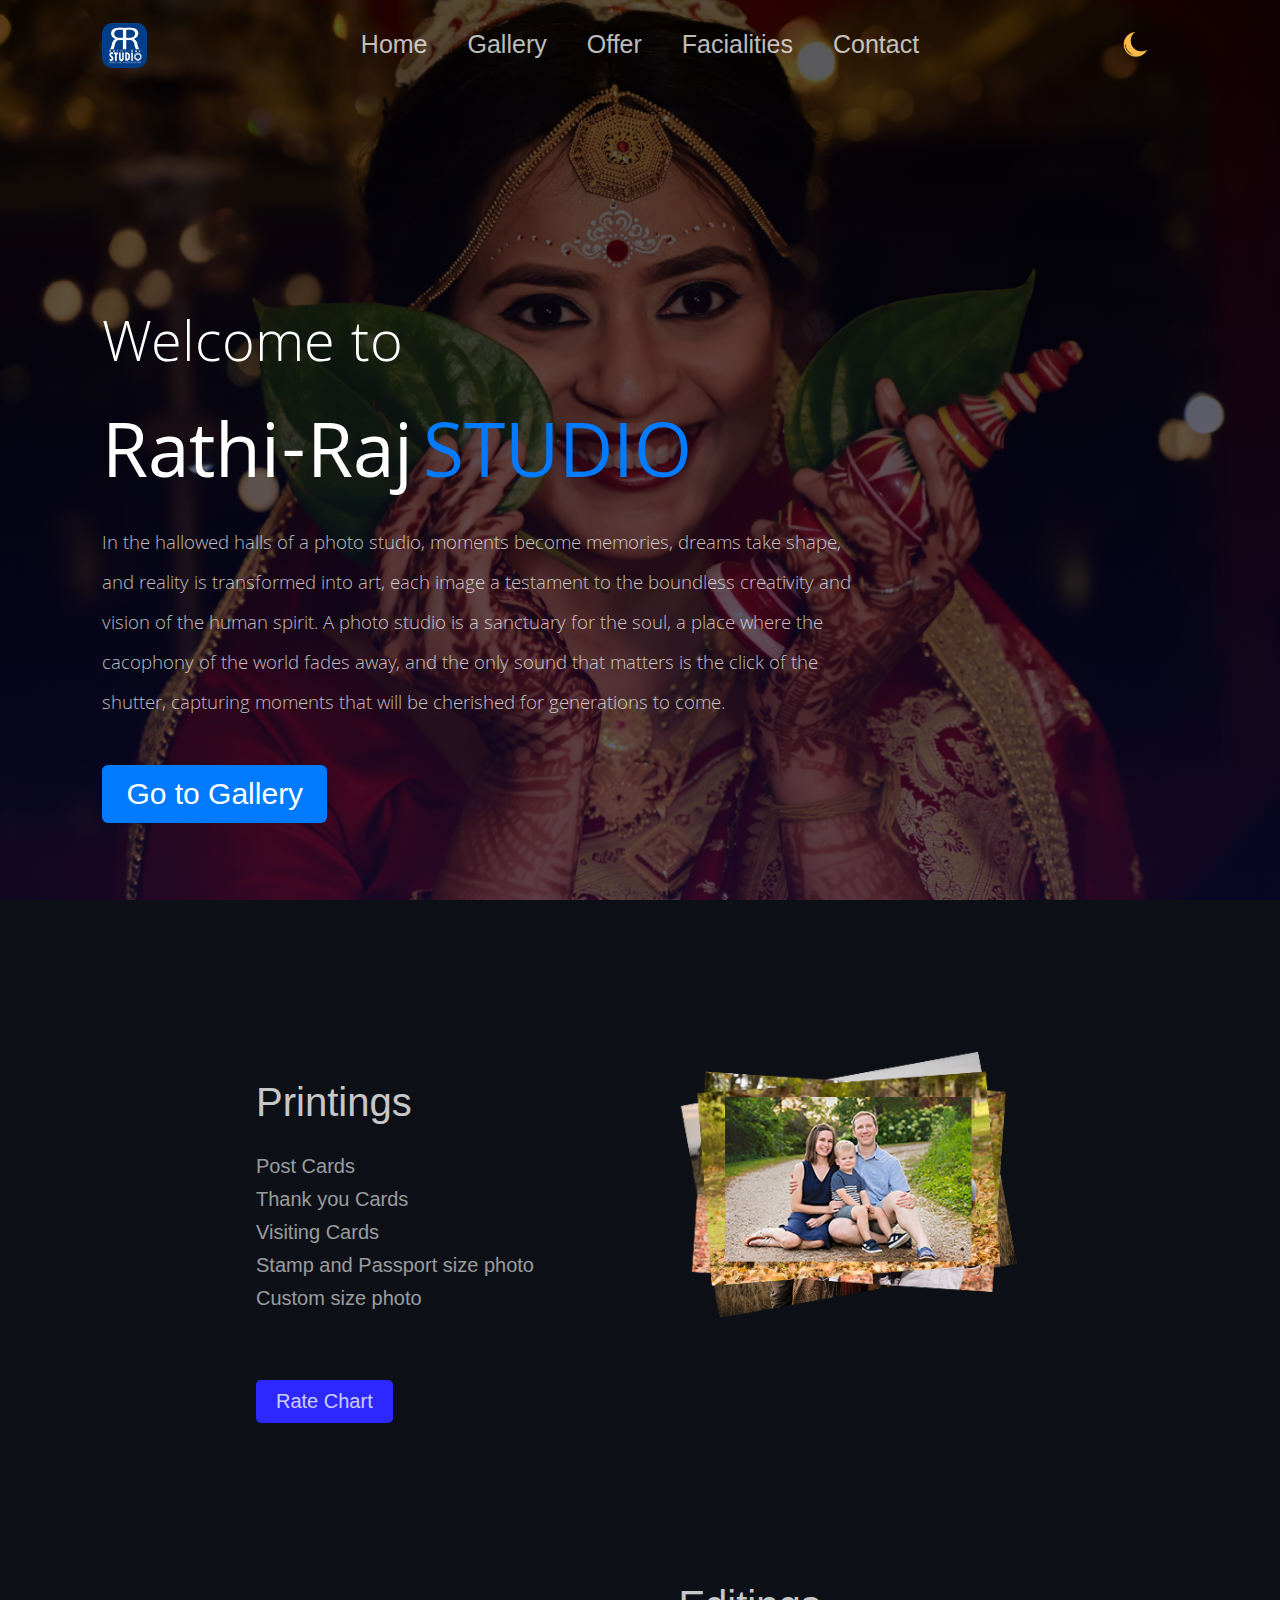
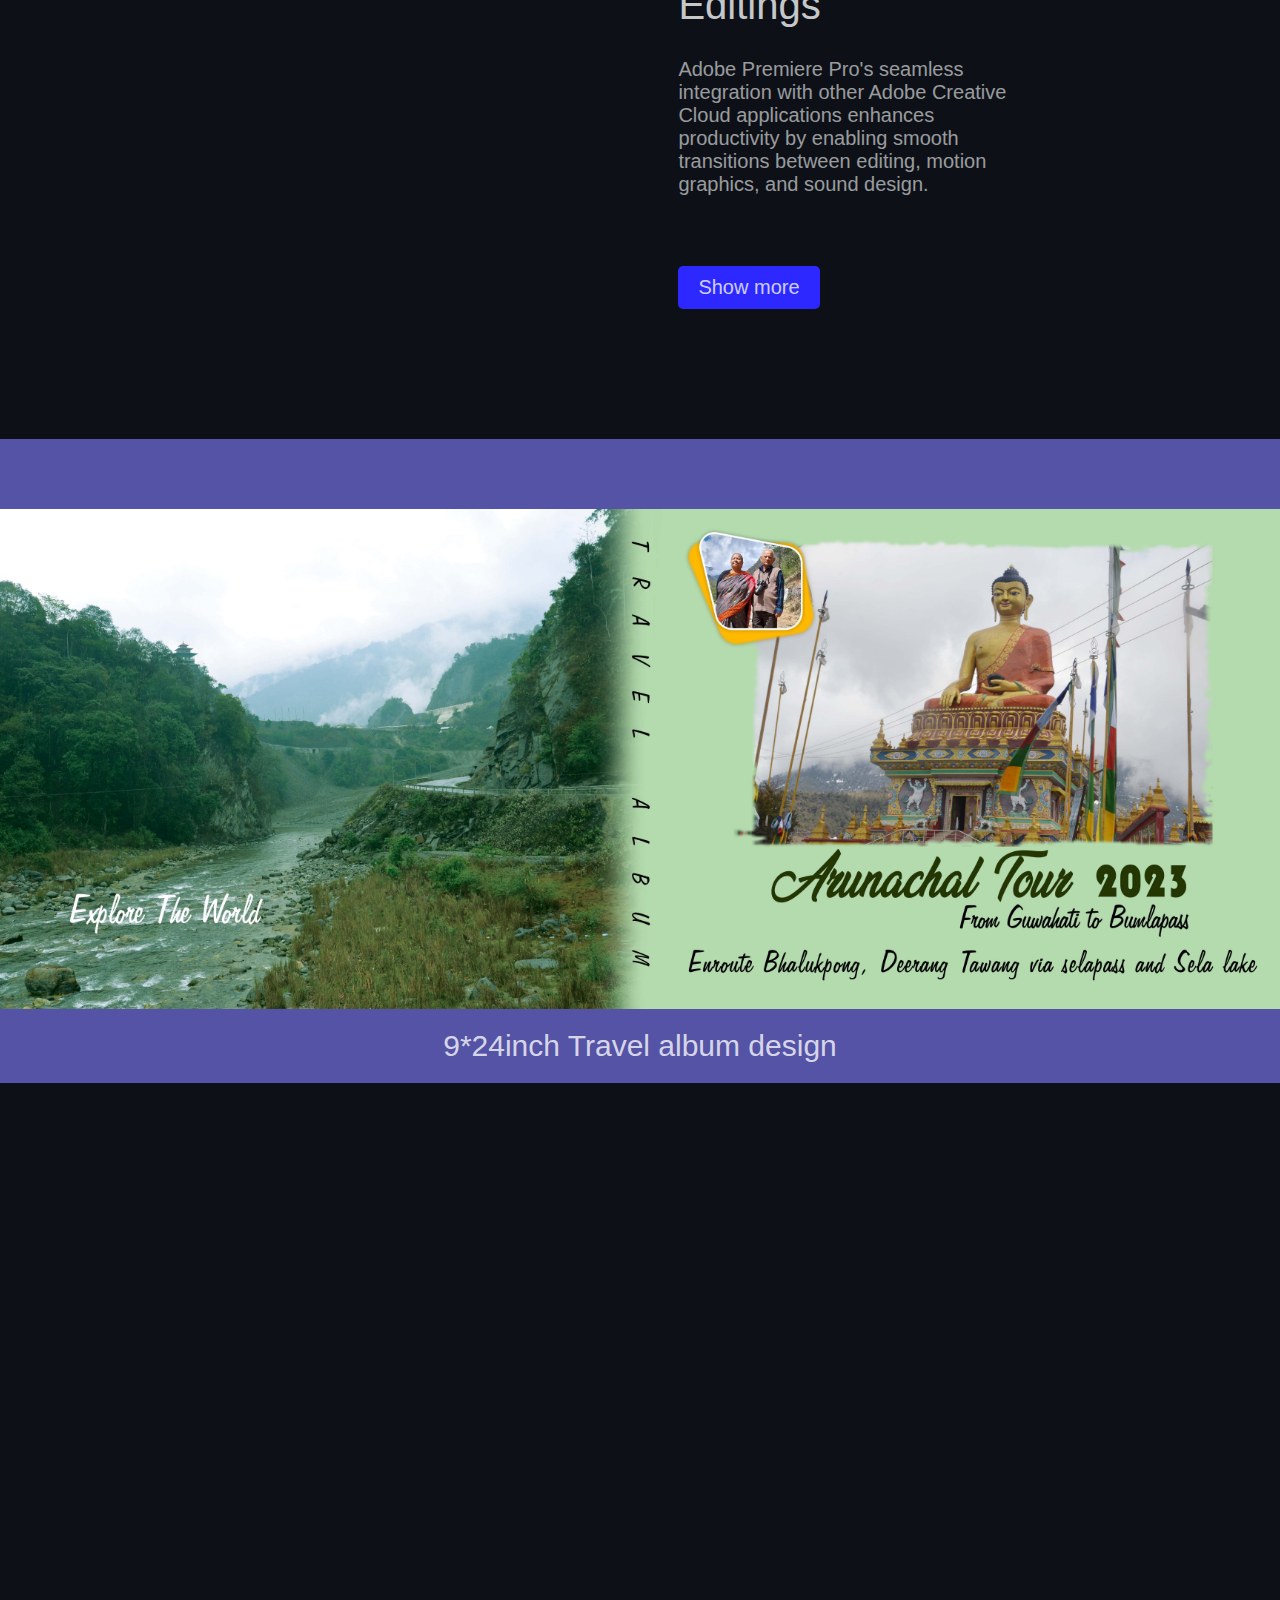
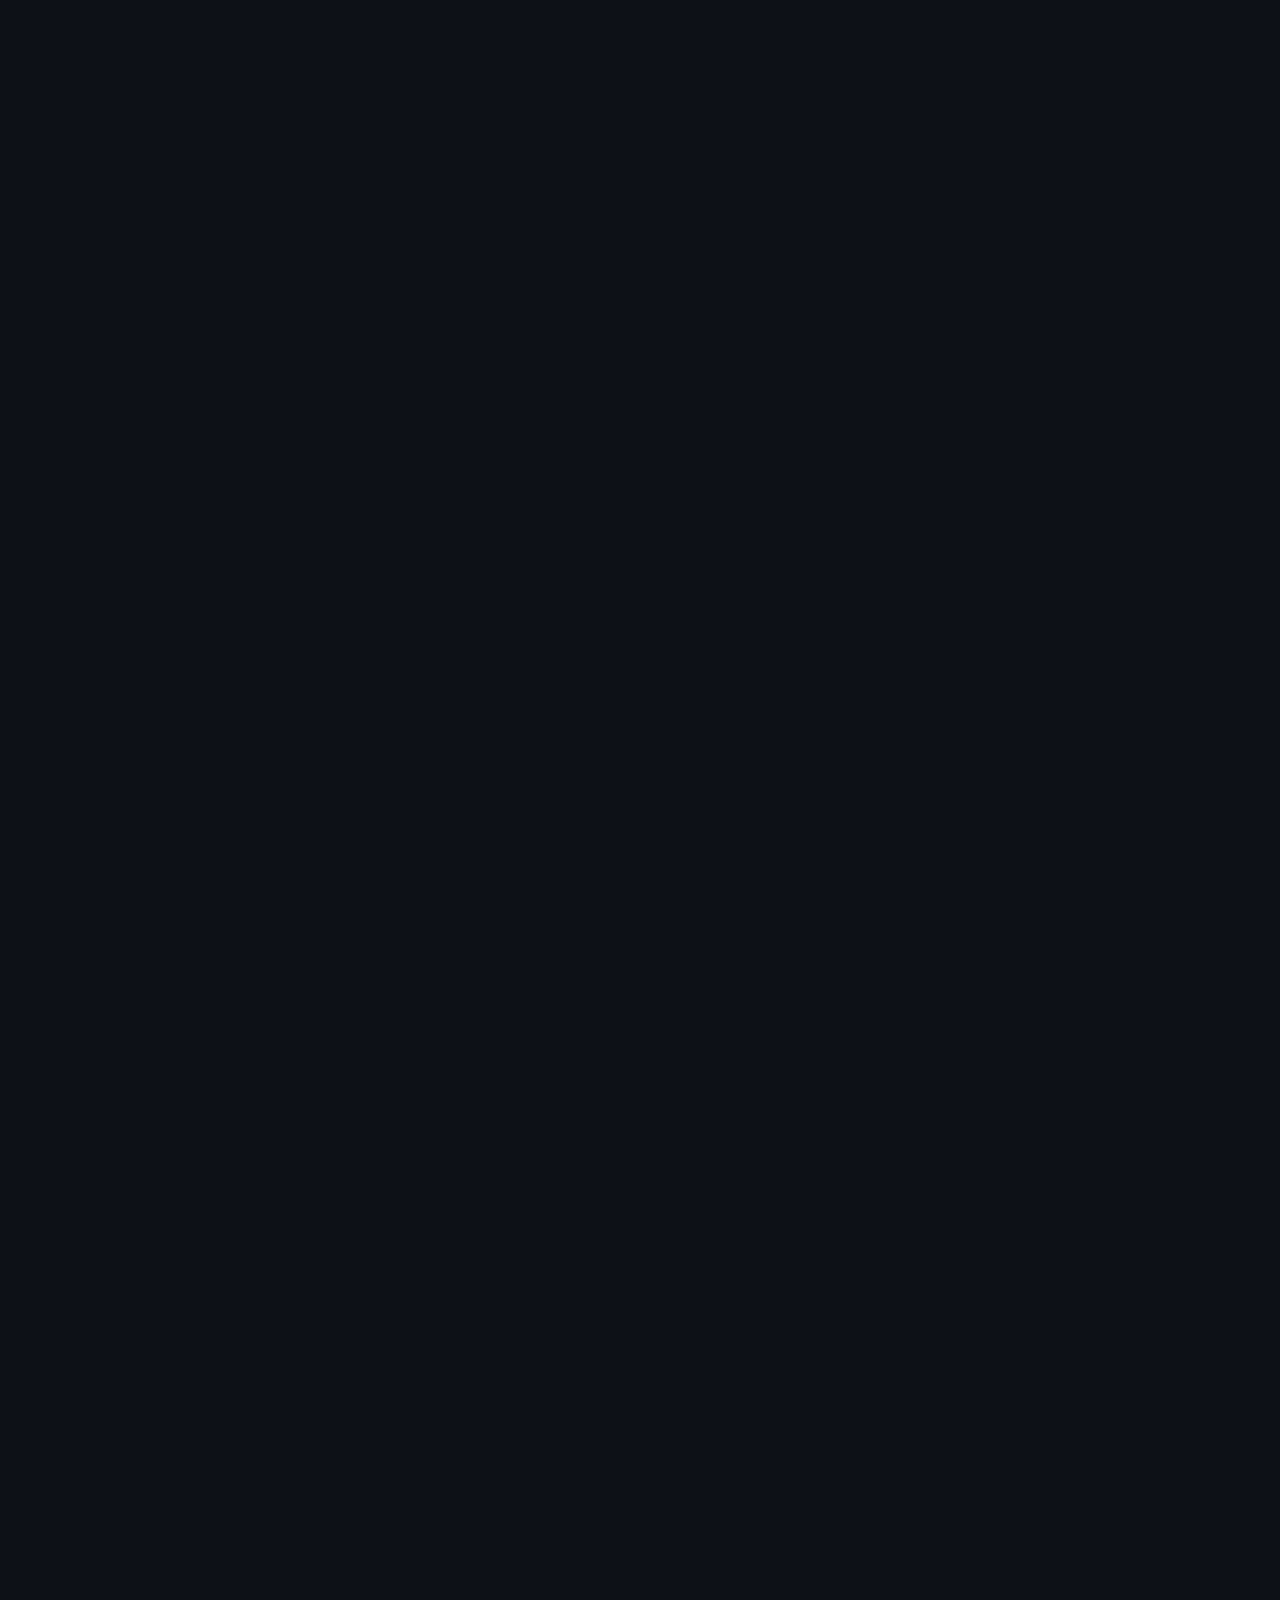
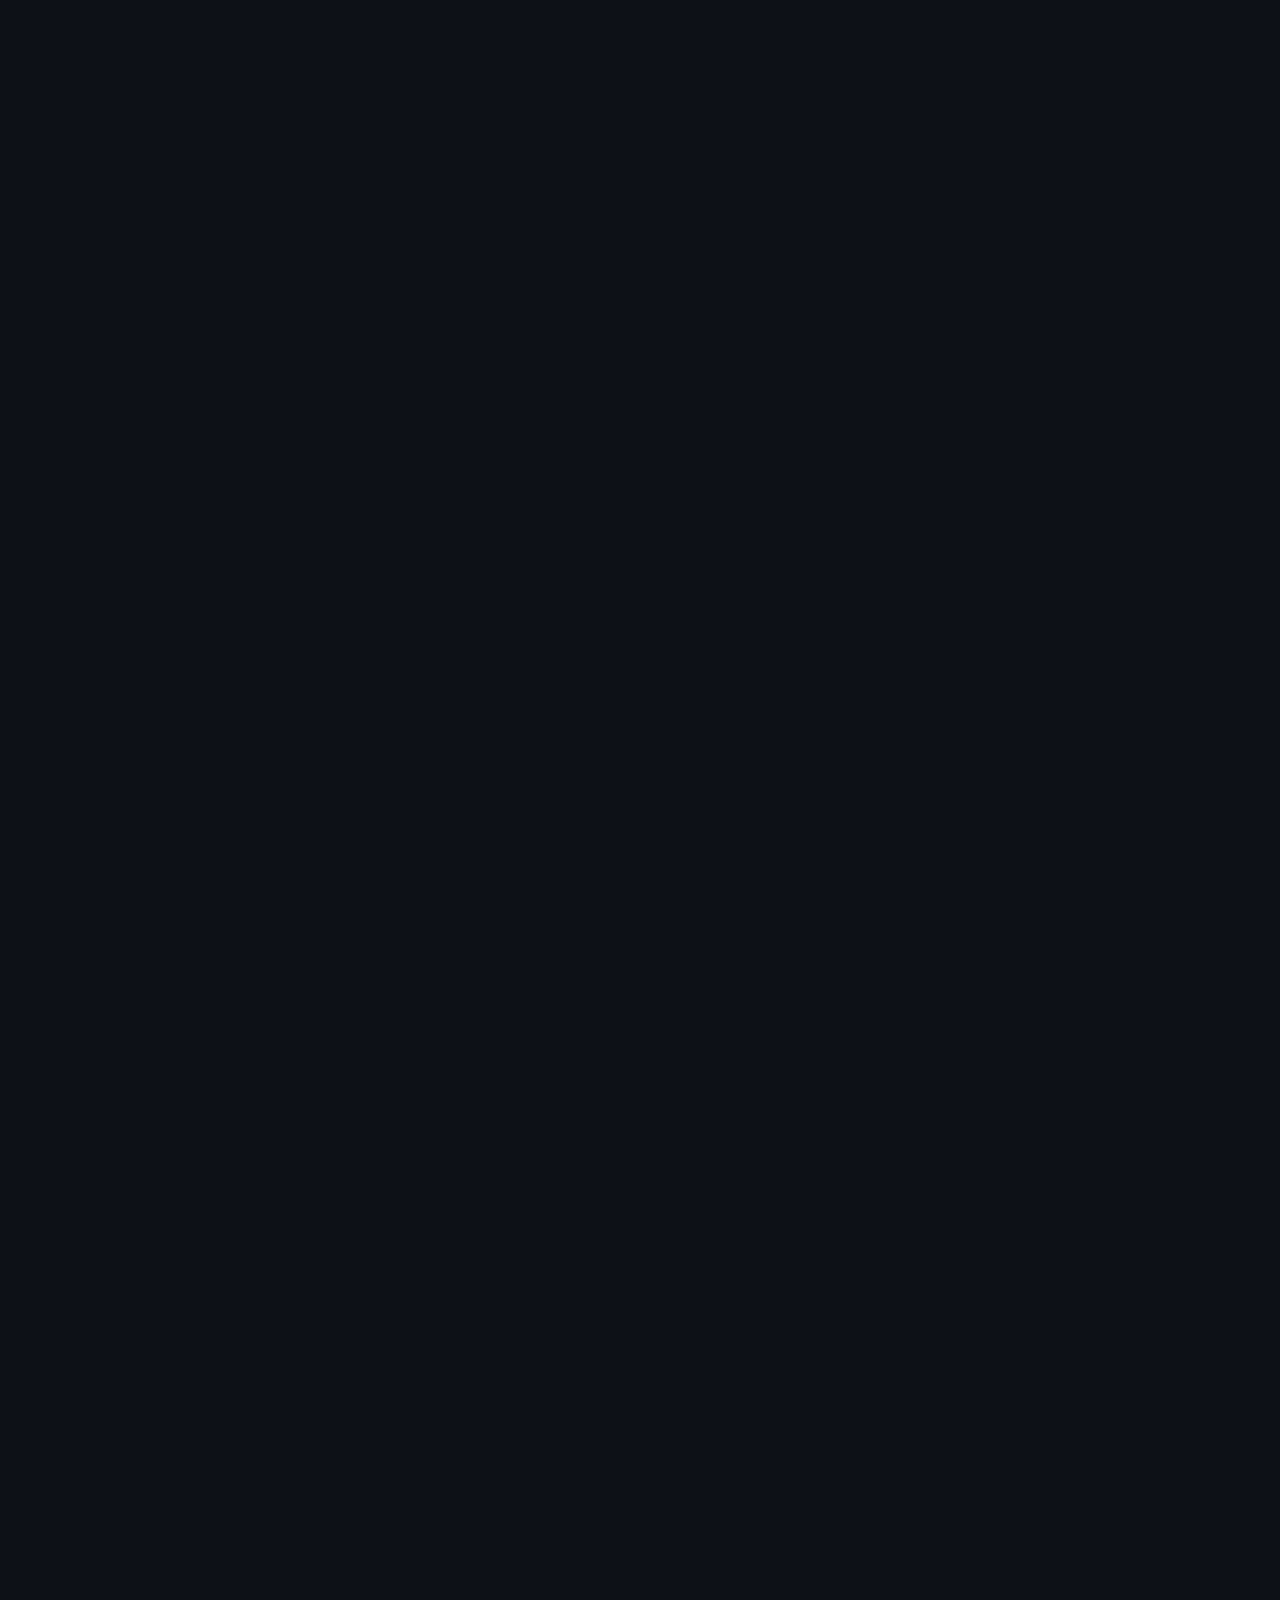
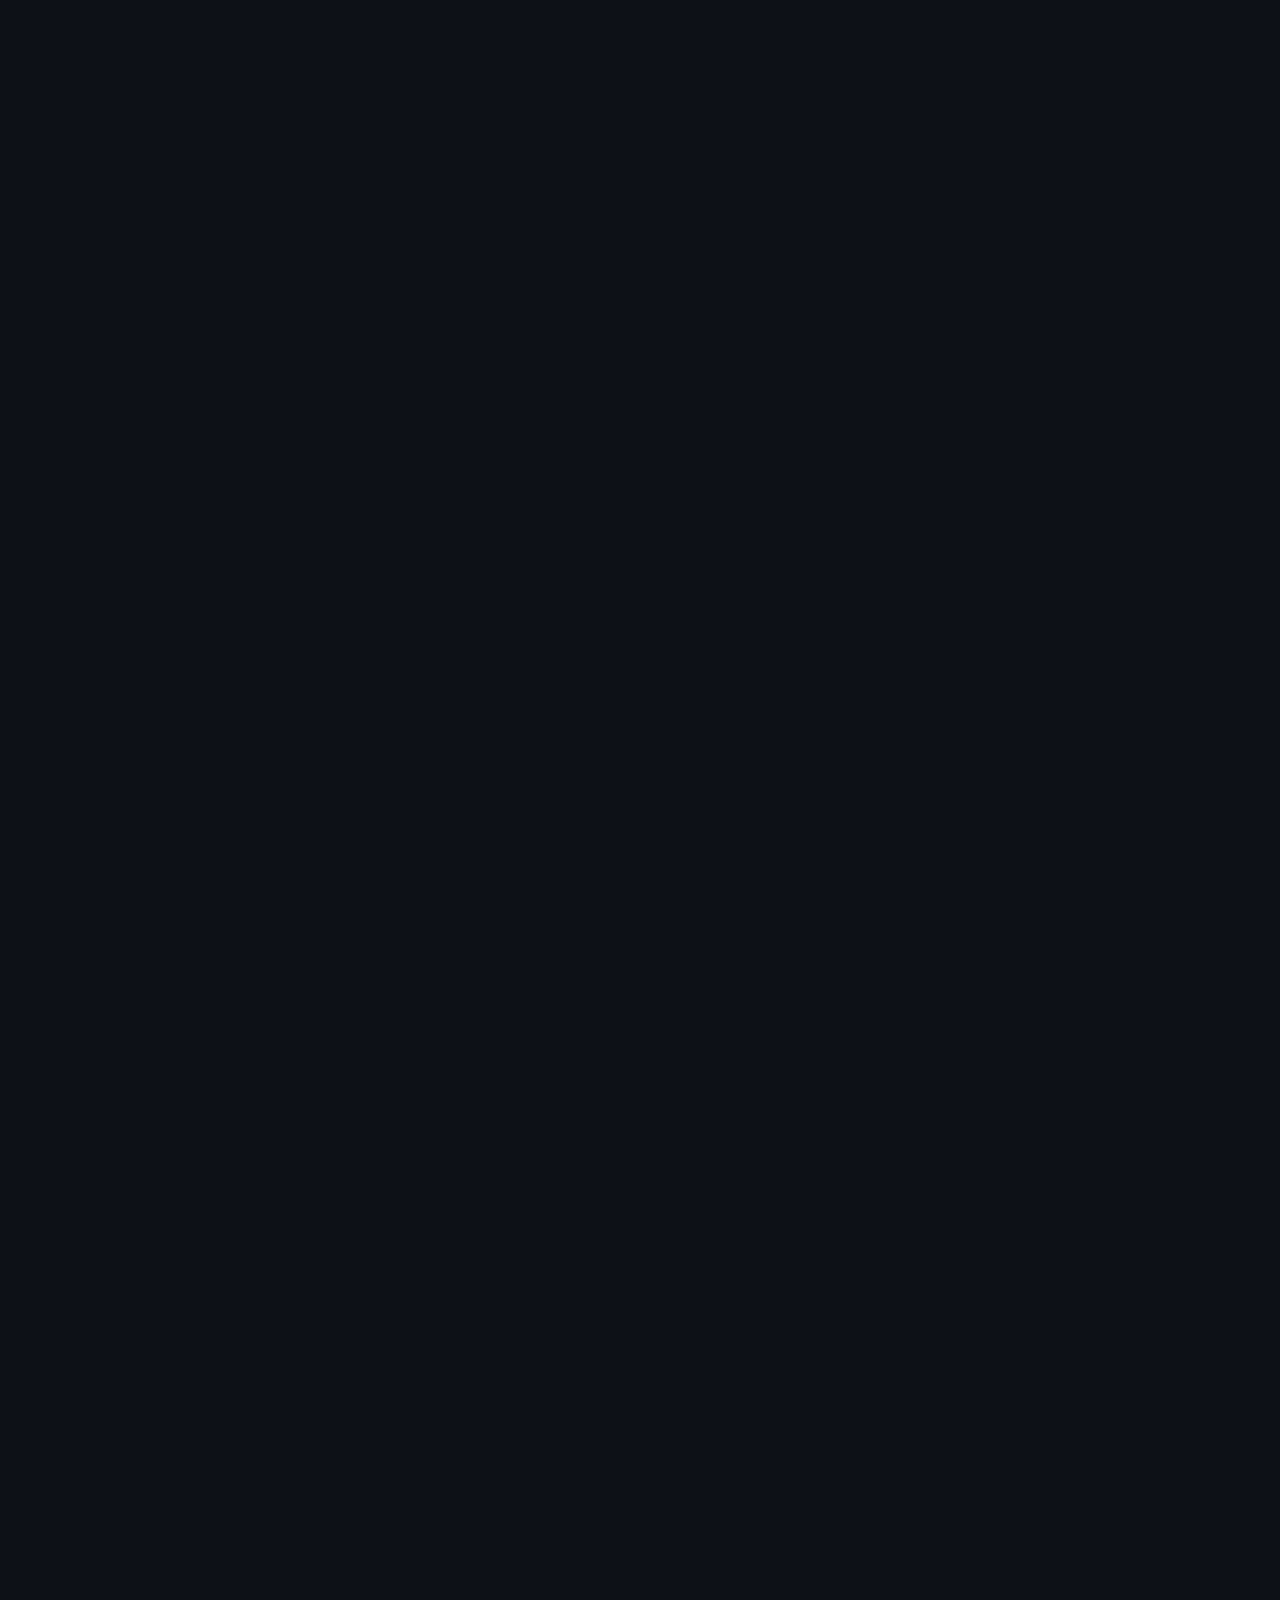
==== index.html @ c34bf6cf "Add files via upload" ====
<!DOCTYPE html>
<html lang="en">

<head>
    <meta charset="UTF-8">
    <meta name="viewport" content="width=device-width, initial-scale=1.0">
    <link rel="preconnect" href="https://fonts.googleapis.com">
    <link rel="preconnect" href="https://fonts.gstatic.com" crossorigin>
    <link
        href="https://fonts.googleapis.com/css2?family=Khula:wght@300;400;600;700;800&family=Texturina:ital,opsz,wght@0,12..72,100..900;1,12..72,100..900&display=swap"
        rel="stylesheet">
    <title>Rathi-Raj STUDIO</title>
    <link rel="shortcut icon" href="images/navlogo2.jpg" type="image/jpg">
    <link rel="stylesheet" href="style.css">
    <link rel="stylesheet" href="responsivr.css">
</head>

<body>
    <header>
        <div class="background_img">
            <nav id="nav">
                <span class="close" id="close-menu">&times;</span>
                <img src="images/navlogo2.jpg" alt="logo">
                <ul>
                    <li><a href="#home">Home</a></li>
                    <li><a href="gallery.html">Gallery</a></li>
                    <li><a href="#offer">Offer</a></li>
                    <li><a href="#services">Facialities</a></li>
                    <li><a href="#contact">Contact</a></li>
                </ul>
                <button class="nav_btn"><img class="mode_img" src="images/moon_png_2.png" alt="logo"></button>
            </nav>
            <dic class="responsivenav">
                    <div class="hamburger-menu" id="open-menu" onclick="showmenu()">
                        <div class="line"></div>
                        <div class="line"></div>
                        <div class="line"></div>
                    </div>
            </dic>
            <div class="intro_page">
                <h2>Welcome to</h2>
                <div class="studio_name">
                    <h1>Rathi-Raj</h1>
                    <p>STUDIO</p>
                </div>
                <p>In the hallowed halls of a photo studio, moments become memories, dreams take shape, and reality is
                    transformed into art, each image a testament to the boundless creativity and vision of the human
                    spirit. A photo studio is a sanctuary for the soul, a place where the cacophony of the world fades
                    away, and the only sound that matters is the click of the shutter, capturing moments that will be
                    cherished for generations to come.</p>
                <a href="gallery.html"><button class="intro_page_btn">Go to Gallery</button></a>
            </div>
        </div>
    </header>
    <main>
        <section class="printings">
            <div class="print_text">
                <h4>Printings</h4>
                <p>Post Cards</p>
                <p>Thank you Cards</p>
                <p>Visiting Cards</p>
                <p>Stamp and Passport size photo</p>
                <p>Custom size photo</p>
                <button>Rate Chart</button>
            </div>
            <div class="print_img">
                <img src="images/photopeintsmpl.png" alt="">
            </div>
        </section>
        <section class="editings">
            <div class="edit_text">
                <h4>Editings</h4>
                <p>Adobe Premiere Pro's seamless integration with other Adobe Creative Cloud applications enhances productivity by enabling smooth transitions between editing, motion graphics, and sound design.</p>
                <button>Show more</button>
            </div>
            <div class="edit_vdo">
                <video src="SAMPLEAB.m4v" muted autoplay></video>
            </div>
        </section>
        <section class="album_sample">
            <img src="images/bhy.jpg" alt="image">
            <p>9*24inch Travel album design</p>
        </section>
    </main>
    <script src="script.js"></script>
</body>

</html>
---- style.css ----
* {
    margin: 0;
    padding: 0;
    font-family: 'Gill Sans', 'Gill Sans MT', Calibri, 'Trebuchet MS', sans-serif;
}

body {
    background: rgb(13, 17, 23);
    height: 8000px;
}

.background_img {
    width: 1000;
    min-height: 100vh;
    background-image: linear-gradient(rgba(0, 0, 0, 0.65), rgba(11, 11, 54, 0.65)), url("images/background_img.jpg");
    background-size: cover;
    background-position: center;
    background-attachment: fixed;
    margin-bottom: 150px;
}

nav {
    display: flex;
    align-items: center;
    justify-content: space-between;
    padding: 10px 8%;
}

.close {
    display: none;
}

nav img {
    height: 45px;
    border-radius: 10px;
    border: #fff 2px;
    margin-right: 20px;
}

.responsivenav {
    display: none;
}

nav ul {
    display: flex;
    align-items: center;
}

nav ul li {
    display: inline;
    list-style: none;
    margin: 20px;
    font-size: 25px;
    transition: font-size 0.5s ease;
}

nav ul li a {
    text-decoration: none;
    color: rgba(250, 250, 250, 0.75);
}

nav ul li::after {
    content: '';
    width: 0%;
    height: 2px;
    display: block;
    background: #fff;
    margin: auto;
    transition: 0.2s cubic-bezier(0.165, 0.84, 0.44, 1);
}

nav ul li:hover {
    font-size: 30px;
}

nav ul li:hover::after {
    width: 100%;
}

.nav_btn {
    background: transparent;
    border: 0;
    outline: 0;
    cursor: pointer;
    padding: 5px 10px;
}

.nav_btn:hover {
    background: rgba(255, 255, 255, 0.10);
    font-size: 18px;
}

.mode_img {
    height: 25px;
    border-radius: 0;
}

.intro_page {
    max-width: 60%;
    margin-top: 200px;
    padding: 10px 8%;
}

.intro_page h2 {
    color: #fff;
    font-size: 60px;
    font-family: "Khula", sans-serif;
    font-weight: 300;
    font-style: normal;
}

.studio_name {
    display: flex;
    align-items: center;
    font-size: 60px;
    color: #fff;
}

.studio_name h1 {
    font-size: 80px;
    font-family: "Khula", sans-serif;
    font-weight: 400;
}

.intro_page .studio_name p {
    font-family: "Khula", sans-serif;
    font-weight: 400;
    margin-left: 10px;
    color: #007bff;
    font-size: 80px;
}

.intro_page p {
    color: rgba(250, 250, 250, 0.75);
    font-size: 20px;
    font-weight: 100;
    font-family: "Khula", sans-serif;
    line-height: 40px;

}

.intro_page_btn {
    margin-top: 40px;
    font-size: 30px;
    padding: 12px 24px;
    background-color: #007bff;
    color: #fff;
    text-align: center;
    text-decoration: none;
    border-radius: 6px;
    border: none;
    cursor: pointer;
    transition: background-color 0.3s ease;
}

.intro_page_btn:hover {
    background-color: #0056b3;
    /* Change color as needed */
}

.printings {
    max-width: 60%;
    margin: auto;
    display: flex;
    justify-content: space-between;
    margin-bottom: 100px;
}

.print_text {
    flex-basis: 45%;
    padding: 30px 0;
}

.print_text button {
    margin-top: 60px;
    font-size: 20px;
    background-color: #2c28ff;
    padding: 10px 20px;
    color: rgba(250, 250, 250, 0.80);
    border: 0;
    outline: 0;
    border-radius: 5px;
}

.print_text button:hover {
    background-color: #232186;
}

.print_text h4 {
    color: rgba(250, 250, 250, 0.80);
    margin-bottom: 30px;
    font-size: 40px;
    font-weight: 200;
}

.print_text p {
    color: rgba(250, 250, 250, 0.60);
    font-size: 20px;
    font-weight: 100;
    margin: 10px 0;
}

.print_img {
    flex-basis: 45%;
}

.print_img img {
    width: 100%;
    height: auto;
}

.editings {
    max-width: 60%;
    margin: auto;
    display: flex;
    justify-content: space-between;
    margin-bottom: 100px;
    flex-direction: row-reverse;
}

.edit_text {
    flex-basis: 45%;
    padding: 30px 0;
}

.edit_text h4 {
    color: rgba(250, 250, 250, 0.80);
    margin-bottom: 30px;
    font-size: 40px;
    font-weight: 200;
}

.edit_text p {
    color: rgba(250, 250, 250, 0.60);
    font-size: 20px;
    font-weight: 100;
    margin: 10px 0;
}

.edit_vdo {
    flex-basis: 45%;
    display: flex;
    align-items: center;
}

.edit_vdo video {
    width: 100%;
}

.edit_text button {
    margin-top: 60px;
    font-size: 20px;
    background-color: #2c28ff;
    padding: 10px 20px;
    color: rgba(250, 250, 250, 0.80);
    border: 0;
    outline: 0;
    border-radius: 5px;
}

.edit_text button:hover {
    background-color: #232186;
}

.album_sample {
    background: #5453A6;
    display: flex;
    flex-direction: column;
    align-items: center;
    justify-content: center;
}

.album_sample img {
    height: 500px;
    width: auto;
    margin-top: 70px;
    
}

.album_sample p {
    font-size: 30px;
    color: rgba(250, 250, 250, 0.80);
    margin: 20px 0;
}
---- responsivr.css ----
@media screen and (max-width: 710px) {
    .background_img {
        min-height: 80vh;
    }

    nav {
        display: none;
        flex-direction: column;
        background: rgb(6, 28, 61);
        align-items: flex-start;
    }

    nav ul {
        min-width: 100%;
        flex-direction: column;
        align-items: flex-start;
    }

    nav ul li {
        min-width: 100%;
        display: block;
        padding: 15px 0;
        margin: 5px 0;
        background: rgb(5, 21, 48);

    }

    nav ul li:hover::after {
        width: 0;
    }

    nav img {
        height: 35px;
        margin-bottom: 25px;
    }

    .mode_img {
        margin-top: 27px;
        height: 20px;
    }

    .close {
        font-size: 40px;
        display: block;
        color: #fff;
        position: absolute;
        top: 10px;
        right: 10px;
        cursor: pointer;
      }

    .responsivenav {
        display: block;
        padding: 0 8%;
        position: fixed;
        top: 0;
        left: 0;
        z-index: 999999999;
    }

    .responsivelogo {
        height: 35px;
    }

    .hamburger-menu {
        cursor: pointer;
        margin: 5px;
        position: relative;
    }
    
    .hamburger-menu div {
        background: white;
        width: 25px;
        height: 3px;
        margin: 5px;
    }    

    .intro_page h2 {
        font-size: 45px;
    }

    .studio_name h1 {
        font-size: 60px;
    }

    .intro_page .studio_name p {
        font-size: 60px;
    }

    .intro_page {
        max-width: 100%;
        margin-top: 90px;
    }

    .intro_page p {
        font-size: 18px;
        line-height: 30px;
        font-weight: 50;
        color: rgba(255, 255, 255, 0.75);
    }

    .intro_page_btn {
        margin-top: 20px;
        font-size: 18px;
        padding: 10px 20px;
    }

    .printings {
        max-width: 80%;
        flex-direction: column-reverse;
    }

    .print_text h4 {
        margin-bottom: 25px;
        font-size: 40px;
    }
    
    .print_text p {
        font-size: 20px;
        margin: 8px 0;
    }

    .editings {
        max-width: 100%;
        flex-direction: column-reverse;
    }

    .edit_text {
        padding: 30px 15%;
    }

    .edit_text h4 {
        margin-bottom: 25px;
        font-size: 40px;
    }

    .edit_text p {
        font-size: 20px;
        margin: 8px 0;
    }

    .album_sample img {
        width: 100%;
        height: auto;
    }
}

@media screen and (max-width: 576px) {
    .background_img {
        min-height: 80vh;
    }

    nav img {
        height: 35px;
    }

    .mode_img {
        height: 15px;
    }

    .intro_page h2 {
        font-size: 45px;
    }

    .studio_name h1 {
        font-size: 50px;
    }

    .intro_page .studio_name p {
        font-size: 50px;
    }

    .intro_page {
        max-width: 100%;
        margin-top: 90px;
    }

    .intro_page p {
        font-size: 18px;
        line-height: 30px;
        font-weight: 50;
        color: rgba(255, 255, 255, 0.65);
    }

    .intro_page_btn {
        margin-top: 20px;
        font-size: 18px;
        padding: 10px 20px;
    }

    .printings {
        max-width: 90%;
    }

    .print_text h4 {
        margin-bottom: 23px;
        font-size: 35px;
    }
    
    .print_text p {
        font-size: 18px;
        margin: 8px 0;
    }

    .editings {
        max-width: 100%;
        flex-direction: column-reverse;
    }

    .edit_text {
        padding: 30px 12%;
    }

    .album_sample p {
        font-size: 20px;
    }
}

@media screen and (max-width: 490px) {


    nav img {
        height: 35px;
    }

    .mode_img {
        height: 15px;
    }

    .background_img {
        padding: 8px 6%;
        min-height: 80vh;
    }

    .intro_page h2 {
        font-size: 30px;
    }

    .studio_name h1 {
        font-size: 40px;
    }

    .intro_page .studio_name p {
        font-size: 40px;
    }

    .intro_page {
        max-width: 100%;
        margin-top: 180px;
    }

    .intro_page p {
        font-size: 10px;
        font-weight: 100;
    }

    .intro_page_btn {
        margin-top: 25px;
        font-size: 18px;
        padding: 10px 20px;
    }

    .album_sample img {
        margin-top: 40px;
        
    }
}
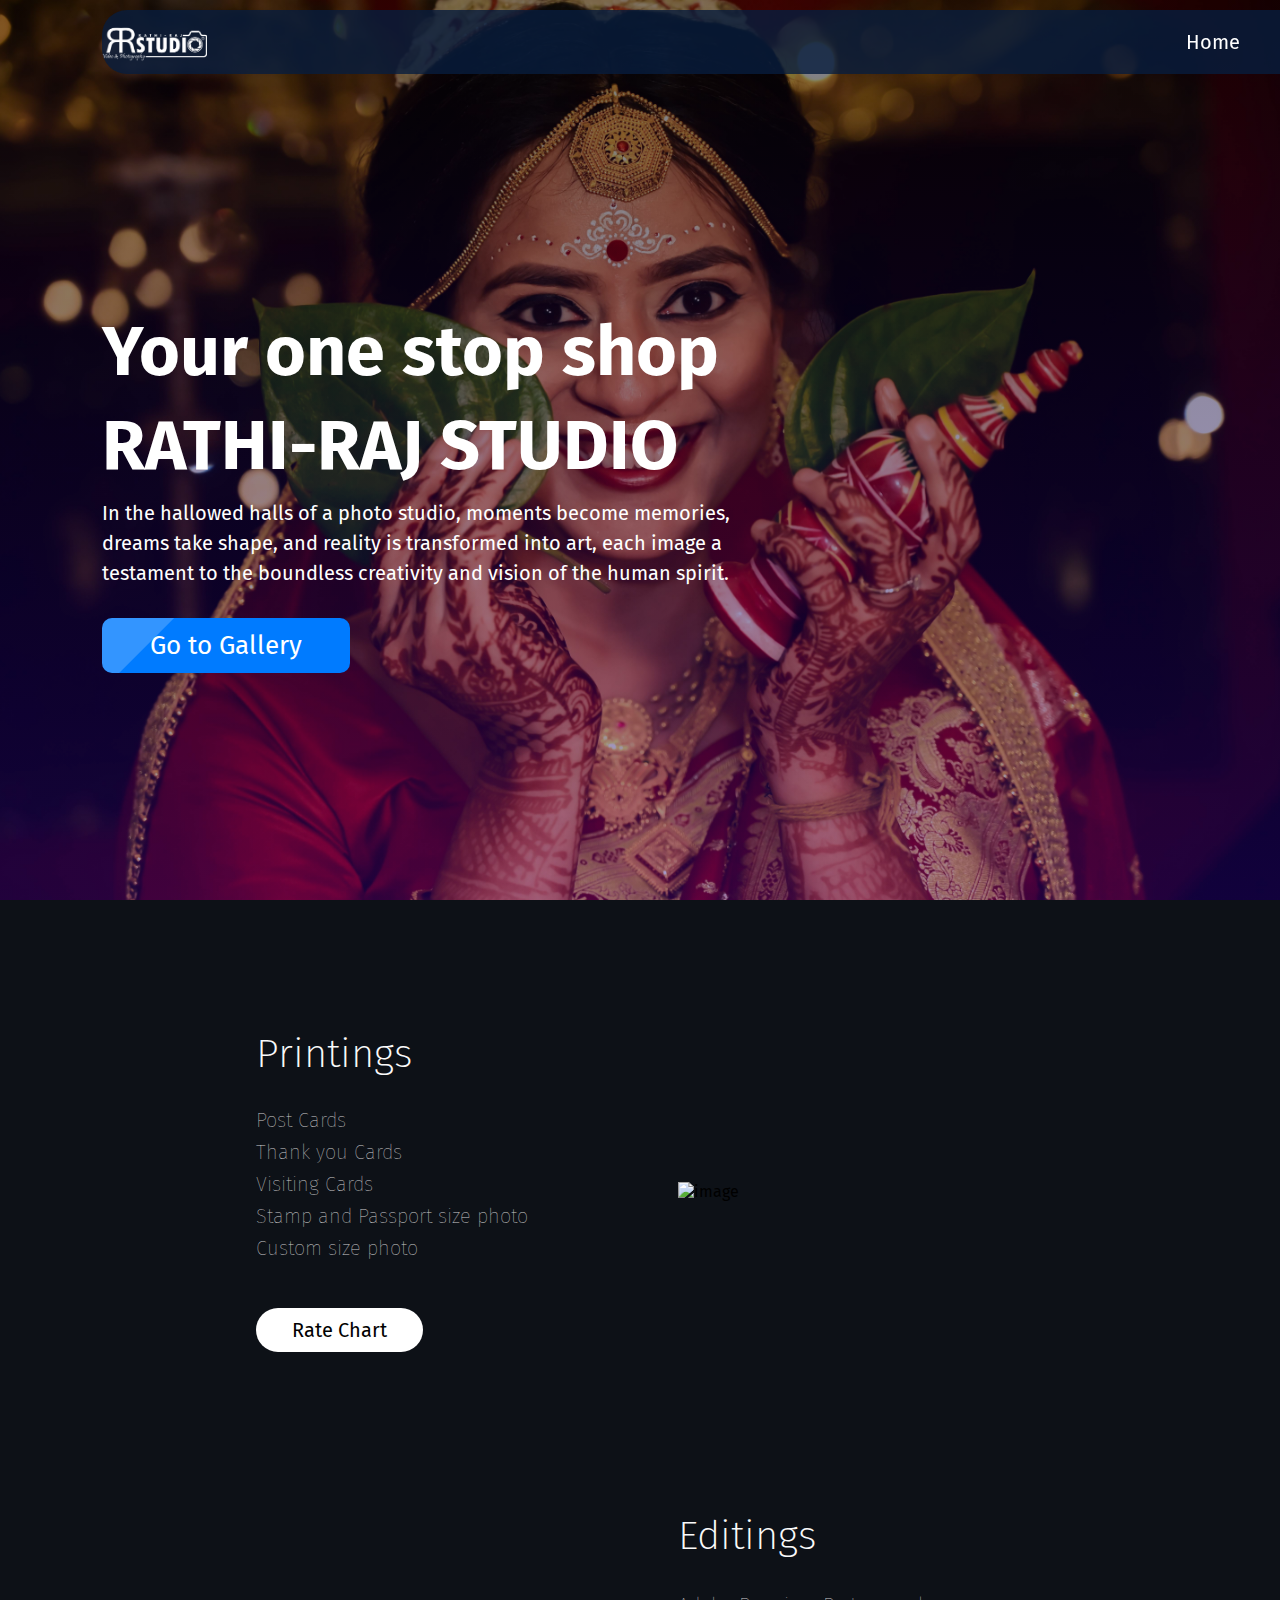
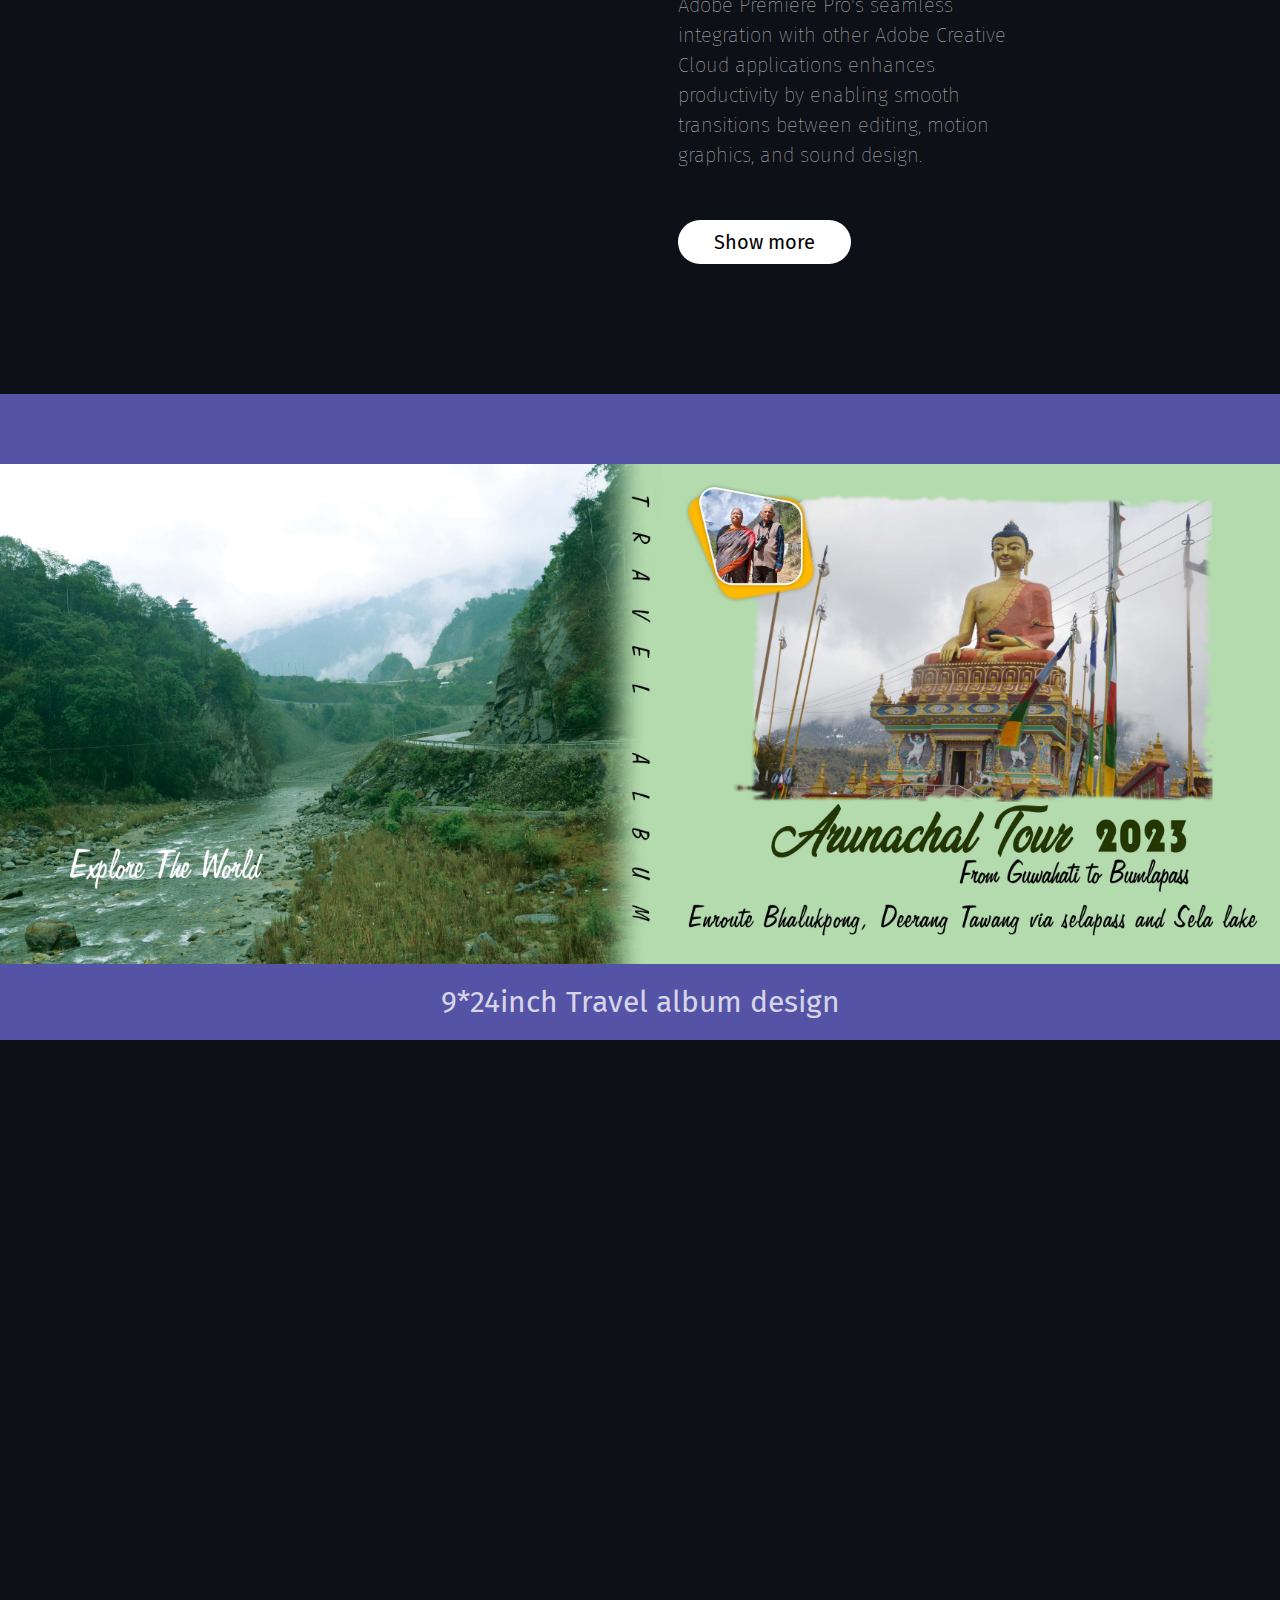
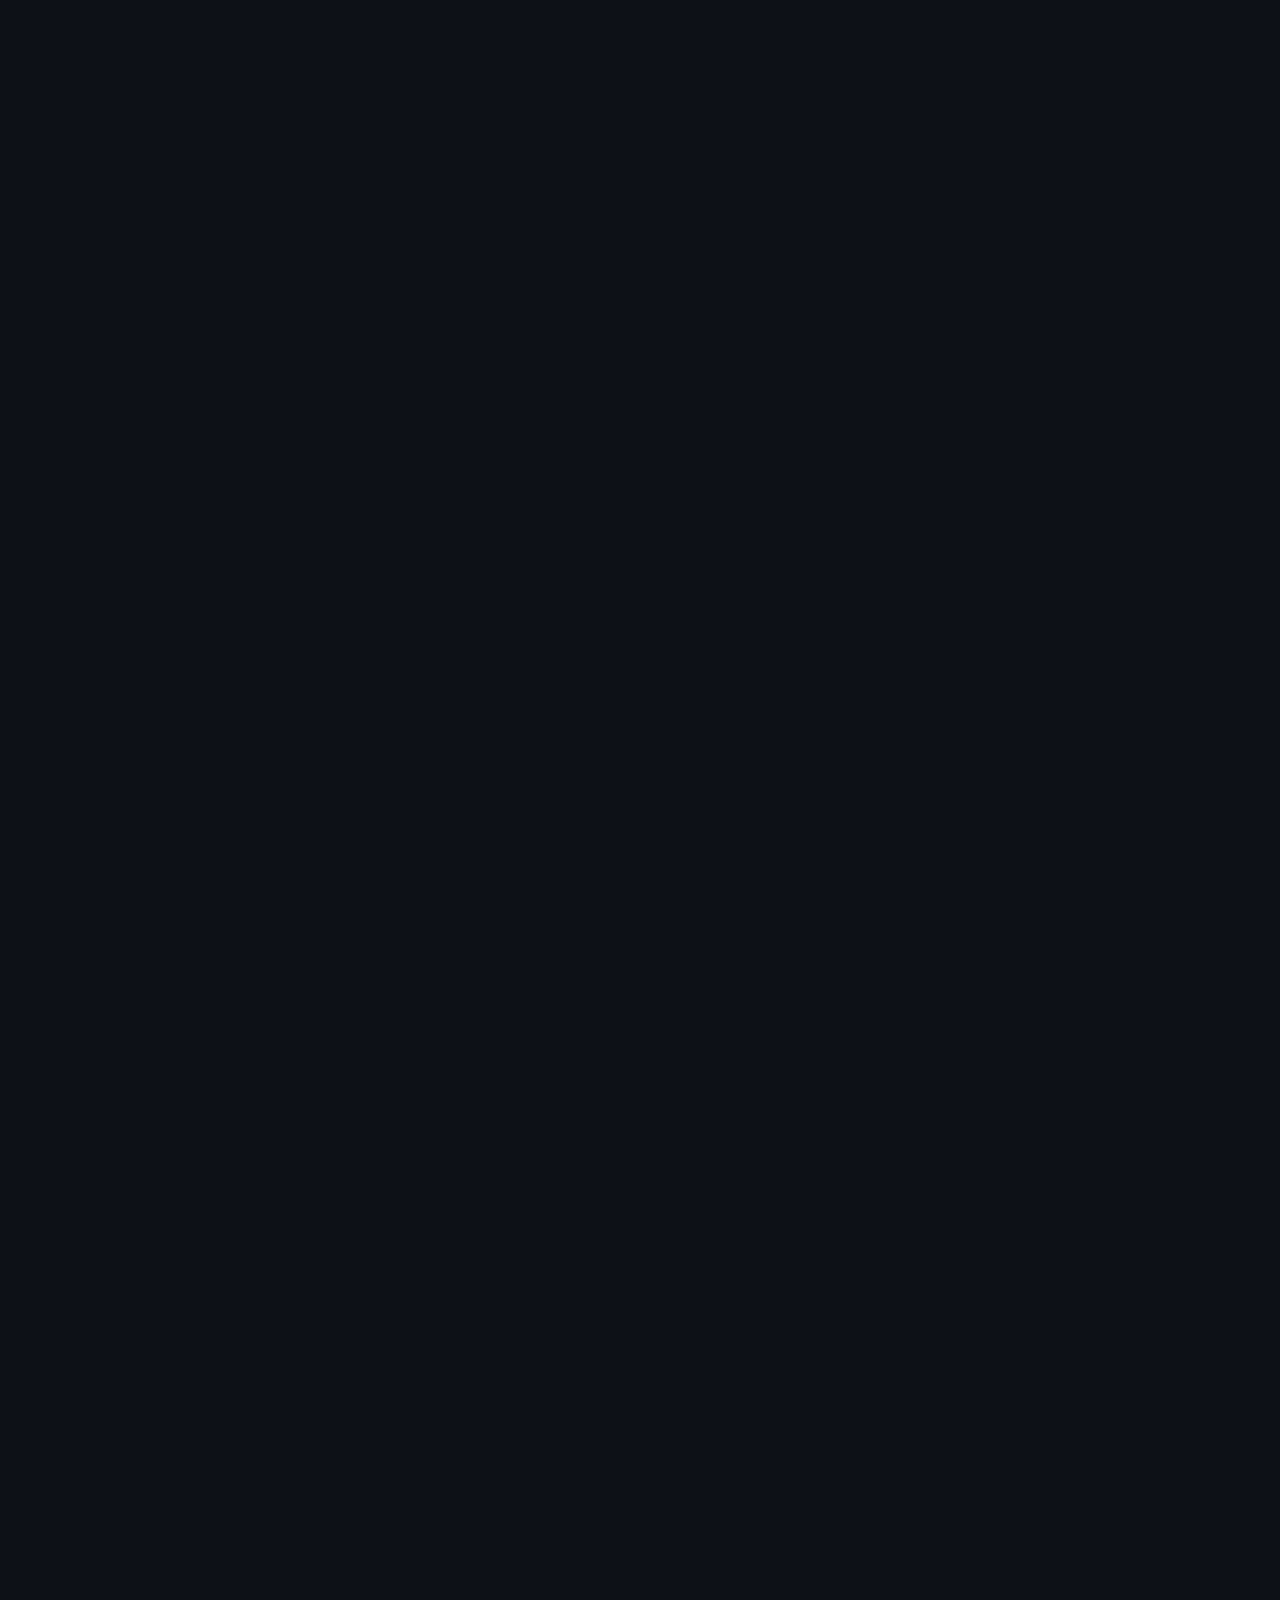
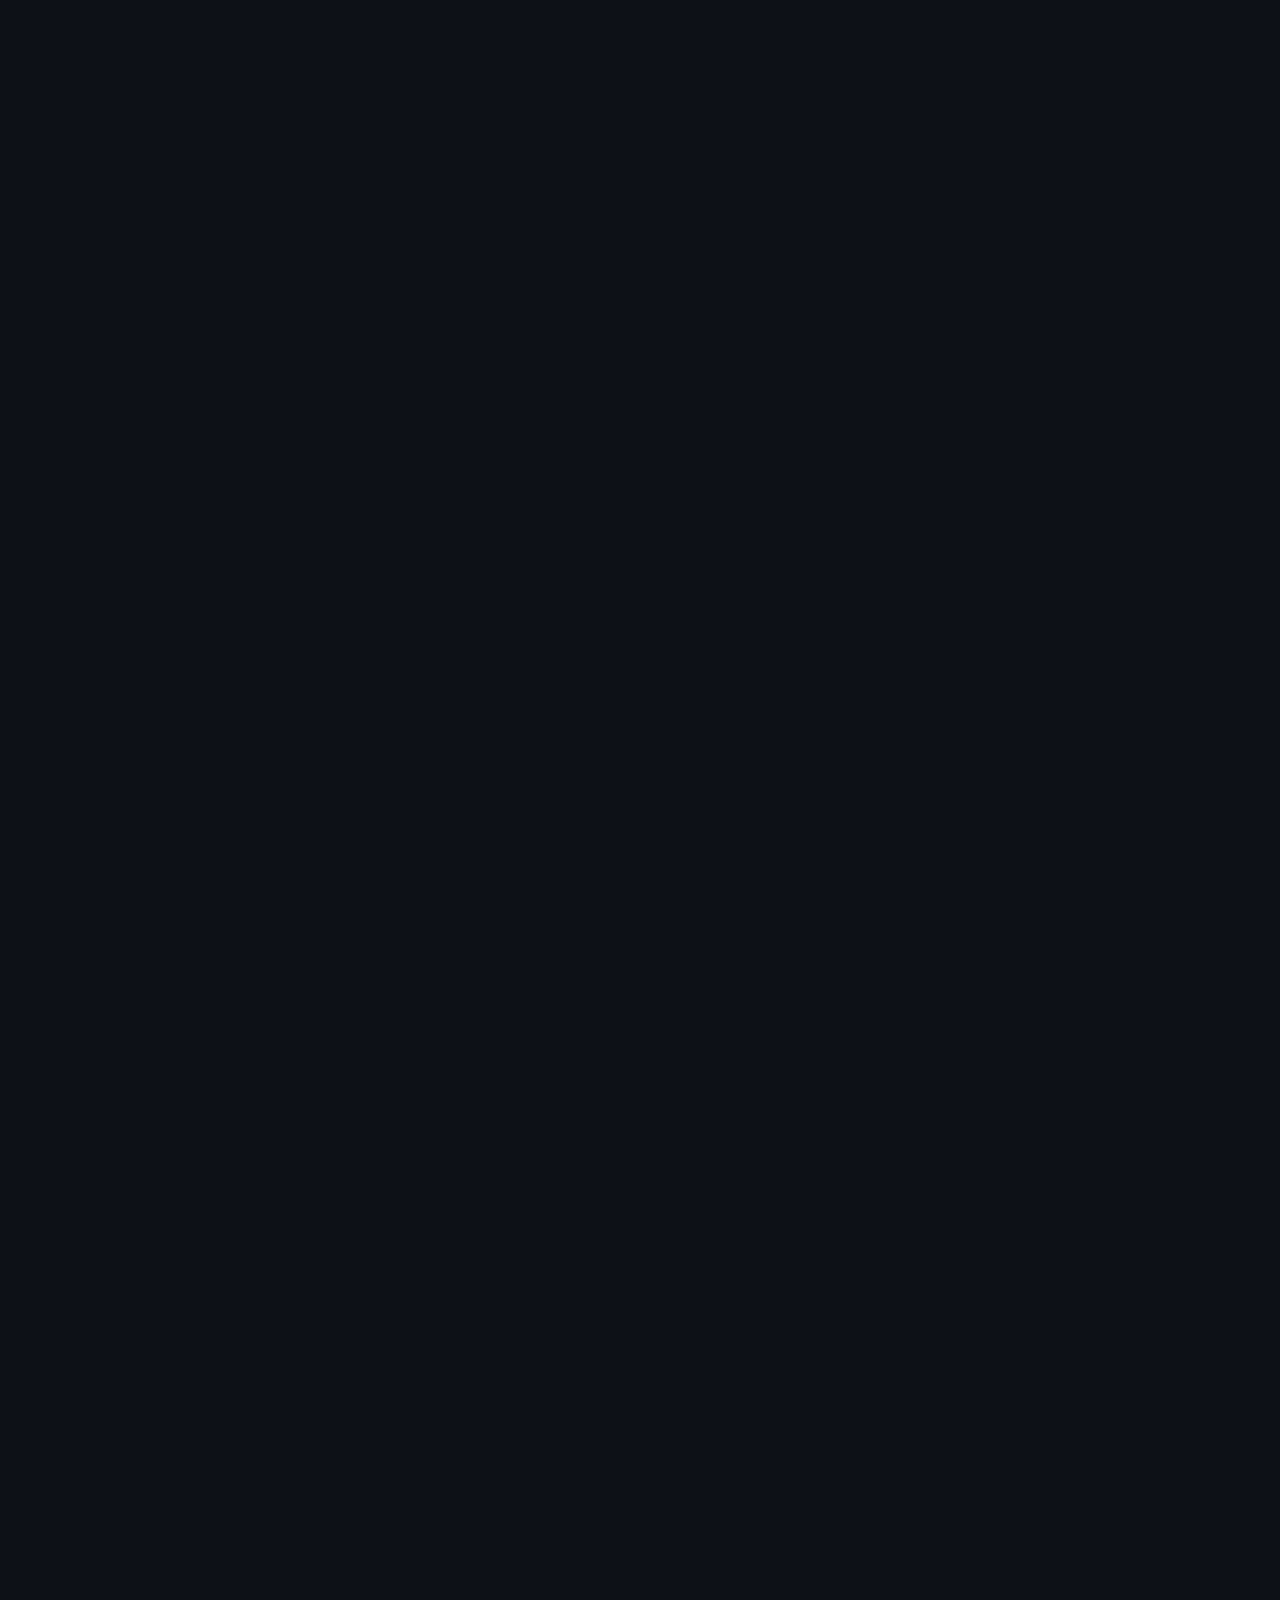
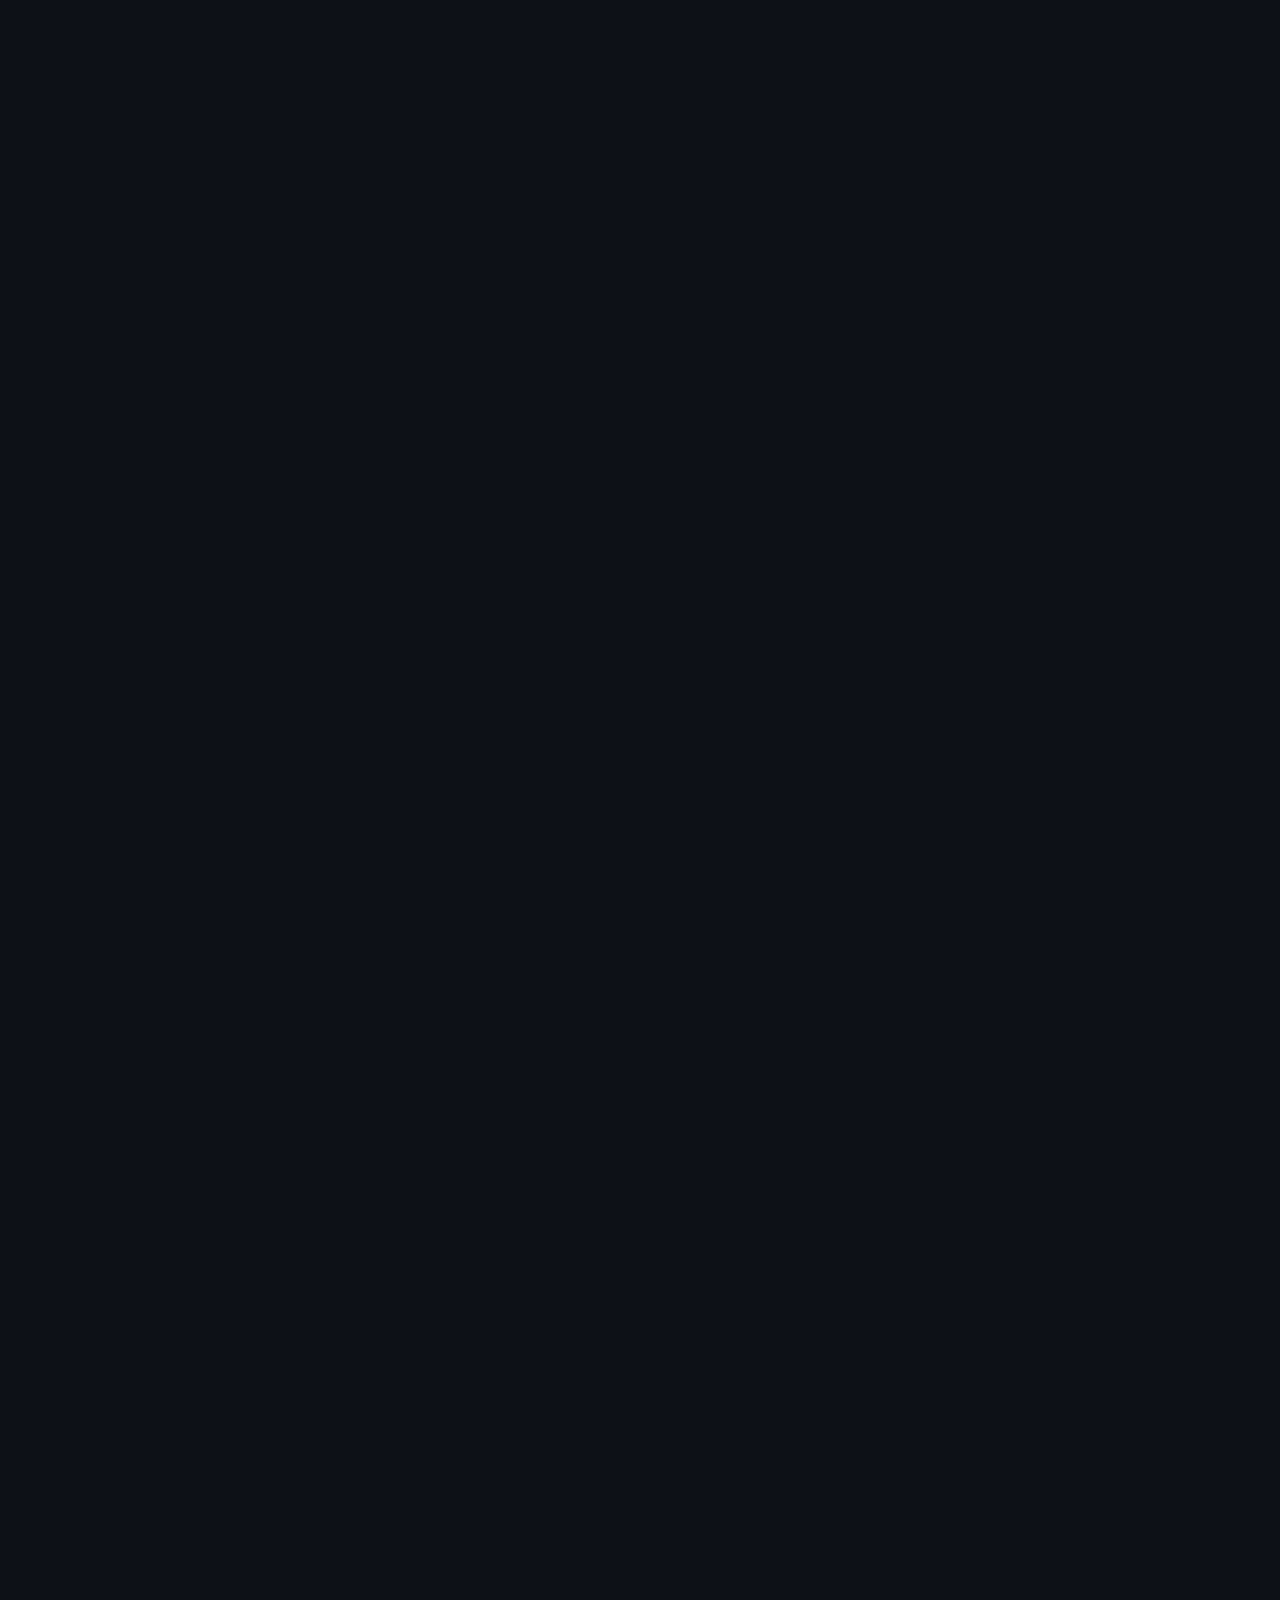
==== commit fa48ccc0: "Add files via upload" ====
--- a/index.html
+++ b/index.html
@@ -4,23 +4,17 @@
 <head>
     <meta charset="UTF-8">
     <meta name="viewport" content="width=device-width, initial-scale=1.0">
-    <link rel="preconnect" href="https://fonts.googleapis.com">
-    <link rel="preconnect" href="https://fonts.gstatic.com" crossorigin>
-    <link
-        href="https://fonts.googleapis.com/css2?family=Khula:wght@300;400;600;700;800&family=Texturina:ital,opsz,wght@0,12..72,100..900;1,12..72,100..900&display=swap"
-        rel="stylesheet">
-    <title>Rathi-Raj STUDIO</title>
+    <link rel="preconnect" href="https://fonts.gstatic.com" />
+	<link href="https://fonts.googleapis.com/css2?family=Fira+Sans:ital,wght@0,400;0,600;0,700;0,900;1,400;1,600;1,700&display=swap" rel="stylesheet" />
     <link rel="shortcut icon" href="images/navlogo2.jpg" type="image/jpg">
     <link rel="stylesheet" href="style.css">
     <link rel="stylesheet" href="responsivr.css">
 </head>
 
 <body>
-    <header>
         <div class="background_img">
             <nav id="nav">
-                <span class="close" id="close-menu">&times;</span>
-                <img src="images/navlogo2.jpg" alt="logo">
+                <img src="images/RRSD.png" alt="logo">
                 <ul>
                     <li><a href="#home">Home</a></li>
                     <li><a href="gallery.html">Gallery</a></li>
@@ -28,31 +22,21 @@
                     <li><a href="#services">Facialities</a></li>
                     <li><a href="#contact">Contact</a></li>
                 </ul>
-                <button class="nav_btn"><img class="mode_img" src="images/moon_png_2.png" alt="logo"></button>
+                <div class="hamburger-menu" id="open-menu" onclick="showmenu()">
+                    <div class="line"></div>
+                    <div class="line"></div>
+                    <div class="line"></div>
+                </div>
             </nav>
-            <dic class="responsivenav">
-                    <div class="hamburger-menu" id="open-menu" onclick="showmenu()">
-                        <div class="line"></div>
-                        <div class="line"></div>
-                        <div class="line"></div>
-                    </div>
-            </dic>
             <div class="intro_page">
-                <h2>Welcome to</h2>
-                <div class="studio_name">
-                    <h1>Rathi-Raj</h1>
-                    <p>STUDIO</p>
-                </div>
+                <h1>Your one stop shop</h1>
+                <h1>RATHI-RAJ STUDIO</h1>
                 <p>In the hallowed halls of a photo studio, moments become memories, dreams take shape, and reality is
                     transformed into art, each image a testament to the boundless creativity and vision of the human
-                    spirit. A photo studio is a sanctuary for the soul, a place where the cacophony of the world fades
-                    away, and the only sound that matters is the click of the shutter, capturing moments that will be
-                    cherished for generations to come.</p>
-                <a href="gallery.html"><button class="intro_page_btn">Go to Gallery</button></a>
+                    spirit.</p>
+                <a href="gallery.html"><button class="intro_btn">Go to Gallery</button></a>
             </div>
         </div>
-    </header>
-    <main>
         <section class="printings">
             <div class="print_text">
                 <h4>Printings</h4>
@@ -61,17 +45,18 @@
                 <p>Visiting Cards</p>
                 <p>Stamp and Passport size photo</p>
                 <p>Custom size photo</p>
-                <button>Rate Chart</button>
+                <button class="btn">Rate Chart</button>
             </div>
             <div class="print_img">
-                <img src="images/photopeintsmpl.png" alt="">
+                <img src="images/sd 1 copy.png" alt="image">
             </div>
         </section>
         <section class="editings">
             <div class="edit_text">
                 <h4>Editings</h4>
-                <p>Adobe Premiere Pro's seamless integration with other Adobe Creative Cloud applications enhances productivity by enabling smooth transitions between editing, motion graphics, and sound design.</p>
-                <button>Show more</button>
+                <p>Adobe Premiere Pro's seamless integration with other Adobe Creative Cloud applications enhances
+                    productivity by enabling smooth transitions between editing, motion graphics, and sound design.</p>
+                <button class="btn">Show more</button>
             </div>
             <div class="edit_vdo">
                 <video src="SAMPLEAB.m4v" muted autoplay></video>
@@ -81,7 +66,6 @@
             <img src="images/bhy.jpg" alt="image">
             <p>9*24inch Travel album design</p>
         </section>
-    </main>
     <script src="script.js"></script>
 </body>
 
--- a/style.css
+++ b/style.css
@@ -1,7 +1,7 @@
 * {
     margin: 0;
     padding: 0;
-    font-family: 'Gill Sans', 'Gill Sans MT', Calibri, 'Trebuchet MS', sans-serif;
+    font-family:'Fira Sans', sans-serif;
 }
 
 body {
@@ -10,153 +10,115 @@
 }
 
 .background_img {
-    width: 1000;
+    max-width: 100%;
     min-height: 100vh;
-    background-image: linear-gradient(rgba(0, 0, 0, 0.65), rgba(11, 11, 54, 0.65)), url("images/background_img.jpg");
+    padding: 0 8%;
+    background-image: linear-gradient(rgba(0, 0, 0, 0.50), rgba(37, 3, 149, 0.40)), url(images/background_img.jpg);
+    background-position: center;
     background-size: cover;
-    background-position: center;
-    background-attachment: fixed;
-    margin-bottom: 150px;
+    margin-bottom: 100px;
 }
 
 nav {
+    width: 100rem;
     display: flex;
     align-items: center;
     justify-content: space-between;
-    padding: 10px 8%;
-}
-
-.close {
-    display: none;
+    position: fixed;
+    top: 10px;
+    z-index: 9999;
+    background: rgba(7, 29, 61, 0.80);
+    border-radius: 25px;
 }
 
 nav img {
-    height: 45px;
-    border-radius: 10px;
-    border: #fff 2px;
-    margin-right: 20px;
-}
-
-.responsivenav {
-    display: none;
+    height: 40px;
 }
 
 nav ul {
     display: flex;
     align-items: center;
+    padding: 20px 8px;
 }
 
 nav ul li {
-    display: inline;
     list-style: none;
-    margin: 20px;
-    font-size: 25px;
-    transition: font-size 0.5s ease;
+    margin: 0 20px;
 }
 
 nav ul li a {
     text-decoration: none;
-    color: rgba(250, 250, 250, 0.75);
-}
-
-nav ul li::after {
-    content: '';
-    width: 0%;
+    color: #fff;
+    font-size: 20px;
+}
+
+.hamburger-menu {
+    display: none;
+    cursor: pointer;
+    margin: 5px;
+    position: relative;
+}
+
+.hamburger-menu div {
+    background: white;
+    width: 15px;
     height: 2px;
-    display: block;
-    background: #fff;
-    margin: auto;
-    transition: 0.2s cubic-bezier(0.165, 0.84, 0.44, 1);
-}
-
-nav ul li:hover {
-    font-size: 30px;
-}
-
-nav ul li:hover::after {
-    width: 100%;
-}
-
-.nav_btn {
-    background: transparent;
-    border: 0;
-    outline: 0;
-    cursor: pointer;
-    padding: 5px 10px;
-}
-
-.nav_btn:hover {
-    background: rgba(255, 255, 255, 0.10);
-    font-size: 18px;
-}
-
-.mode_img {
-    height: 25px;
-    border-radius: 0;
+    margin: 3px;
 }
 
 .intro_page {
     max-width: 60%;
-    margin-top: 200px;
-    padding: 10px 8%;
-}
-
-.intro_page h2 {
-    color: #fff;
-    font-size: 60px;
-    font-family: "Khula", sans-serif;
-    font-weight: 300;
-    font-style: normal;
-}
-
-.studio_name {
-    display: flex;
-    align-items: center;
-    font-size: 60px;
-    color: #fff;
-}
-
-.studio_name h1 {
-    font-size: 80px;
-    font-family: "Khula", sans-serif;
-    font-weight: 400;
-}
-
-.intro_page .studio_name p {
-    font-family: "Khula", sans-serif;
-    font-weight: 400;
-    margin-left: 10px;
-    color: #007bff;
-    font-size: 80px;
+    padding-top: 300px;
+}
+
+.intro_page h1 {
+    text-decoration: none;
+    font-size: 70px;
+    color: #fff;
+    margin: 10px 0;
 }
 
 .intro_page p {
-    color: rgba(250, 250, 250, 0.75);
-    font-size: 20px;
-    font-weight: 100;
-    font-family: "Khula", sans-serif;
-    line-height: 40px;
-
-}
-
-.intro_page_btn {
-    margin-top: 40px;
-    font-size: 30px;
-    padding: 12px 24px;
+    font-size: 20px;
+    line-height: 30px;
+    color: #fff;
+}
+
+.intro_btn {
+    display: inline-block;
+    padding: 12px 48px;
     background-color: #007bff;
     color: #fff;
-    text-align: center;
-    text-decoration: none;
-    border-radius: 6px;
     border: none;
+    border-radius: 10px;
+    font-size: 26px;
     cursor: pointer;
-    transition: background-color 0.3s ease;
-}
-
-.intro_page_btn:hover {
-    background-color: #0056b3;
-    /* Change color as needed */
-}
+    position: relative;
+    overflow: hidden;
+    margin-top: 30px;
+  }
+
+  /* Styles for the click effect */
+  .intro_btn::before {
+    content: "";
+    position: absolute;
+    background: rgba(255, 255, 255, 0.2);
+    width: 100%;
+    height: 300%;
+    top: 0;
+    left: 0;
+    transition: all 0.5s ease;
+    pointer-events: none;
+    transform: translate(-75%, -75%) rotate(45deg);
+  }
+
+  /* Effect on click */
+  .intro_btn:hover::before {
+    transform: translate(-50%, -50%) rotate(45deg);
+    width: 150%;
+    height: 150%;
+  }
+
 
 .printings {
     max-width: 60%;
@@ -171,37 +133,24 @@
     padding: 30px 0;
 }
 
-.print_text button {
-    margin-top: 60px;
-    font-size: 20px;
-    background-color: #2c28ff;
-    padding: 10px 20px;
-    color: rgba(250, 250, 250, 0.80);
-    border: 0;
-    outline: 0;
-    border-radius: 5px;
-}
-
-.print_text button:hover {
-    background-color: #232186;
-}
-
 .print_text h4 {
-    color: rgba(250, 250, 250, 0.80);
+    color: rgb(250, 250, 250);
     margin-bottom: 30px;
     font-size: 40px;
     font-weight: 200;
 }
 
 .print_text p {
-    color: rgba(250, 250, 250, 0.60);
+    color: rgb(205, 205, 205);
     font-size: 20px;
     font-weight: 100;
-    margin: 10px 0;
+    margin: 8px 0;
 }
 
 .print_img {
     flex-basis: 45%;
+    display: flex;
+    align-items: center;
 }
 
 .print_img img {
@@ -224,17 +173,18 @@
 }
 
 .edit_text h4 {
-    color: rgba(250, 250, 250, 0.80);
+    color: rgb(250, 250, 250);
     margin-bottom: 30px;
     font-size: 40px;
     font-weight: 200;
 }
 
 .edit_text p {
-    color: rgba(250, 250, 250, 0.60);
+    color: rgb(205, 205, 205);
     font-size: 20px;
     font-weight: 100;
     margin: 10px 0;
+    line-height: 30px;
 }
 
 .edit_vdo {
@@ -247,20 +197,23 @@
     width: 100%;
 }
 
-.edit_text button {
-    margin-top: 60px;
-    font-size: 20px;
-    background-color: #2c28ff;
-    padding: 10px 20px;
-    color: rgba(250, 250, 250, 0.80);
-    border: 0;
-    outline: 0;
-    border-radius: 5px;
-}
-
-.edit_text button:hover {
-    background-color: #232186;
-}
+.btn {
+    display: inline-block;
+    padding: 10px 36px;
+    background-color: #ffffff;
+    color: #000;
+    border: none;
+    border-radius: 50px;
+    font-size: 20px;
+    cursor: pointer;
+    position: relative;
+    overflow: hidden;
+    margin-top: 40px;
+  }
+  /* Effect on click */
+  .btn:hover {
+    background: #cdcdcd;
+  }
 
 .album_sample {
     background: #5453A6;
--- a/responsivr.css
+++ b/responsivr.css
@@ -1,267 +1,83 @@
 @media screen and (max-width: 710px) {
     .background_img {
-        min-height: 80vh;
+        padding: 0 6%;
+        margin-bottom: 60px;
     }
 
     nav {
-        display: none;
-        flex-direction: column;
-        background: rgb(6, 28, 61);
-        align-items: flex-start;
+        width: 80vw;
+        padding: 20px;
+        margin: auto;
+    }
+
+    nav img {
+        height: 30px;
     }
 
     nav ul {
-        min-width: 100%;
-        flex-direction: column;
-        align-items: flex-start;
-    }
-
-    nav ul li {
-        min-width: 100%;
-        display: block;
-        padding: 15px 0;
-        margin: 5px 0;
-        background: rgb(5, 21, 48);
-
-    }
-
-    nav ul li:hover::after {
-        width: 0;
-    }
-
-    nav img {
-        height: 35px;
-        margin-bottom: 25px;
-    }
-
-    .mode_img {
-        margin-top: 27px;
-        height: 20px;
-    }
-
-    .close {
-        font-size: 40px;
-        display: block;
-        color: #fff;
-        position: absolute;
-        top: 10px;
-        right: 10px;
-        cursor: pointer;
-      }
-
-    .responsivenav {
-        display: block;
-        padding: 0 8%;
-        position: fixed;
-        top: 0;
-        left: 0;
-        z-index: 999999999;
-    }
-
-    .responsivelogo {
-        height: 35px;
+        display: none;
     }
 
     .hamburger-menu {
-        cursor: pointer;
-        margin: 5px;
-        position: relative;
-    }
-    
-    .hamburger-menu div {
-        background: white;
-        width: 25px;
-        height: 3px;
-        margin: 5px;
-    }    
-
-    .intro_page h2 {
-        font-size: 45px;
-    }
-
-    .studio_name h1 {
-        font-size: 60px;
-    }
-
-    .intro_page .studio_name p {
-        font-size: 60px;
+        display: block;
     }
 
     .intro_page {
-        max-width: 100%;
-        margin-top: 90px;
+        max-width: 80%;
+        padding-top: 220px;
+    }
+
+    .intro_page h1 {
+        font-size: 70px;
+        margin: 5px 0;
     }
 
     .intro_page p {
-        font-size: 18px;
-        line-height: 30px;
-        font-weight: 50;
-        color: rgba(255, 255, 255, 0.75);
+        font-size: 15px;
+        line-height: 20px;
     }
 
-    .intro_page_btn {
-        margin-top: 20px;
-        font-size: 18px;
-        padding: 10px 20px;
-    }
-
-    .printings {
-        max-width: 80%;
-        flex-direction: column-reverse;
-    }
-
-    .print_text h4 {
-        margin-bottom: 25px;
-        font-size: 40px;
-    }
-    
-    .print_text p {
-        font-size: 20px;
-        margin: 8px 0;
-    }
-
-    .editings {
-        max-width: 100%;
-        flex-direction: column-reverse;
-    }
-
-    .edit_text {
-        padding: 30px 15%;
-    }
-
-    .edit_text h4 {
-        margin-bottom: 25px;
-        font-size: 40px;
-    }
-
-    .edit_text p {
-        font-size: 20px;
-        margin: 8px 0;
-    }
-
-    .album_sample img {
+    .intro_btn {
         width: 100%;
-        height: auto;
-    }
-}
-
-@media screen and (max-width: 576px) {
-    .background_img {
-        min-height: 80vh;
-    }
-
-    nav img {
-        height: 35px;
-    }
-
-    .mode_img {
-        height: 15px;
-    }
-
-    .intro_page h2 {
-        font-size: 45px;
-    }
-
-    .studio_name h1 {
-        font-size: 50px;
-    }
-
-    .intro_page .studio_name p {
-        font-size: 50px;
-    }
-
-    .intro_page {
-        max-width: 100%;
-        margin-top: 90px;
-    }
-
-    .intro_page p {
-        font-size: 18px;
-        line-height: 30px;
-        font-weight: 50;
-        color: rgba(255, 255, 255, 0.65);
-    }
-
-    .intro_page_btn {
-        margin-top: 20px;
-        font-size: 18px;
-        padding: 10px 20px;
+        font-size: 16px;
+        margin-top: 30px;
     }
 
     .printings {
         max-width: 90%;
+        margin: 0;
+        flex-direction: column-reverse;
+        margin-bottom: 80px;
     }
 
-    .print_text h4 {
-        margin-bottom: 23px;
-        font-size: 35px;
-    }
-    
-    .print_text p {
-        font-size: 18px;
-        margin: 8px 0;
+
+    .print_text {
+        padding: 30px 20px;
     }
 
     .editings {
-        max-width: 100%;
         flex-direction: column-reverse;
+        max-width: 90%;
+        margin: 0;
+        margin-bottom: 80px;
     }
 
     .edit_text {
-        padding: 30px 12%;
+        padding: 30px 20px;
+    }
+
+    .btn {
+        width: 100%;
+    }
+
+    .album_sample img {
+        width: 90vw;
+        height: auto;
+        margin-top: 40px;
     }
 
     .album_sample p {
         font-size: 20px;
-    }
-}
-
-@media screen and (max-width: 490px) {
-
-
-    nav img {
-        height: 35px;
-    }
-
-    .mode_img {
-        height: 15px;
-    }
-
-    .background_img {
-        padding: 8px 6%;
-        min-height: 80vh;
-    }
-
-    .intro_page h2 {
-        font-size: 30px;
-    }
-
-    .studio_name h1 {
-        font-size: 40px;
-    }
-
-    .intro_page .studio_name p {
-        font-size: 40px;
-    }
-
-    .intro_page {
-        max-width: 100%;
-        margin-top: 180px;
-    }
-
-    .intro_page p {
-        font-size: 10px;
-        font-weight: 100;
-    }
-
-    .intro_page_btn {
-        margin-top: 25px;
-        font-size: 18px;
-        padding: 10px 20px;
-    }
-
-    .album_sample img {
-        margin-top: 40px;
-        
+        margin: 10px 0;
     }
 }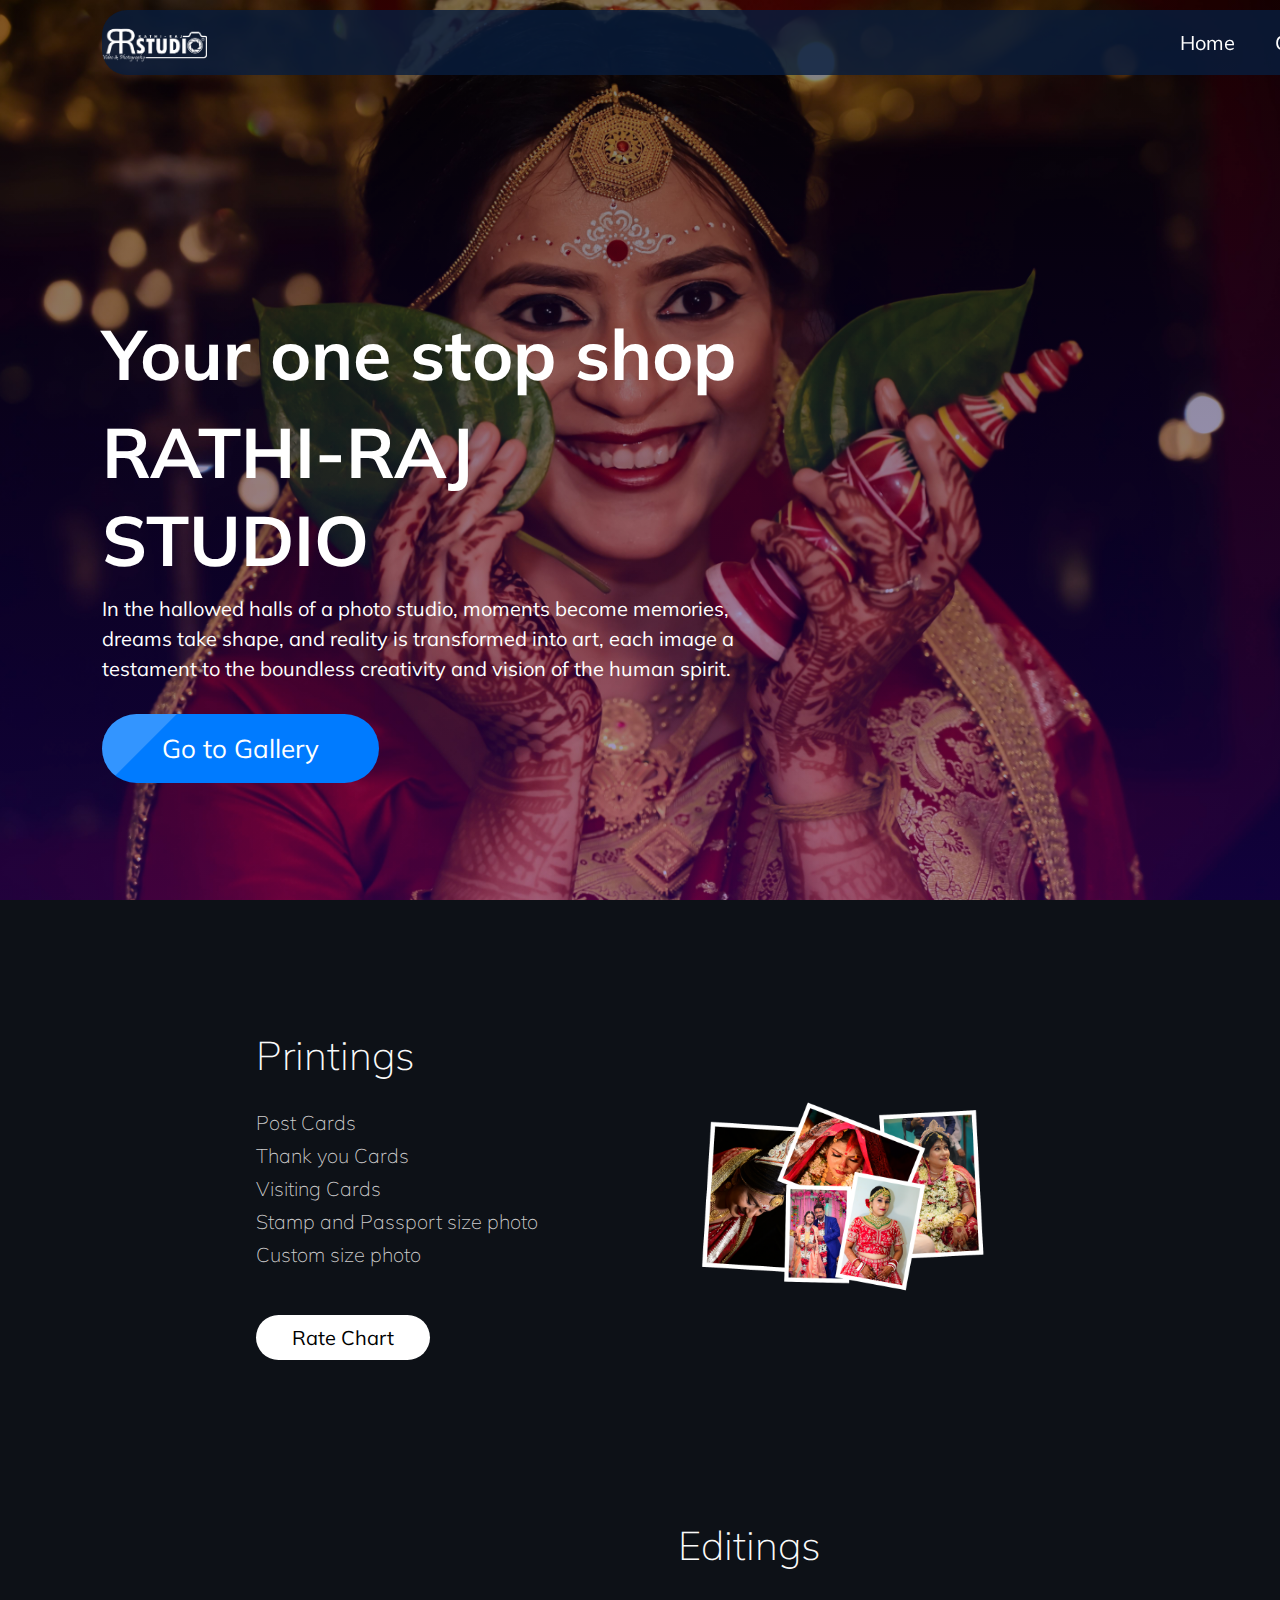
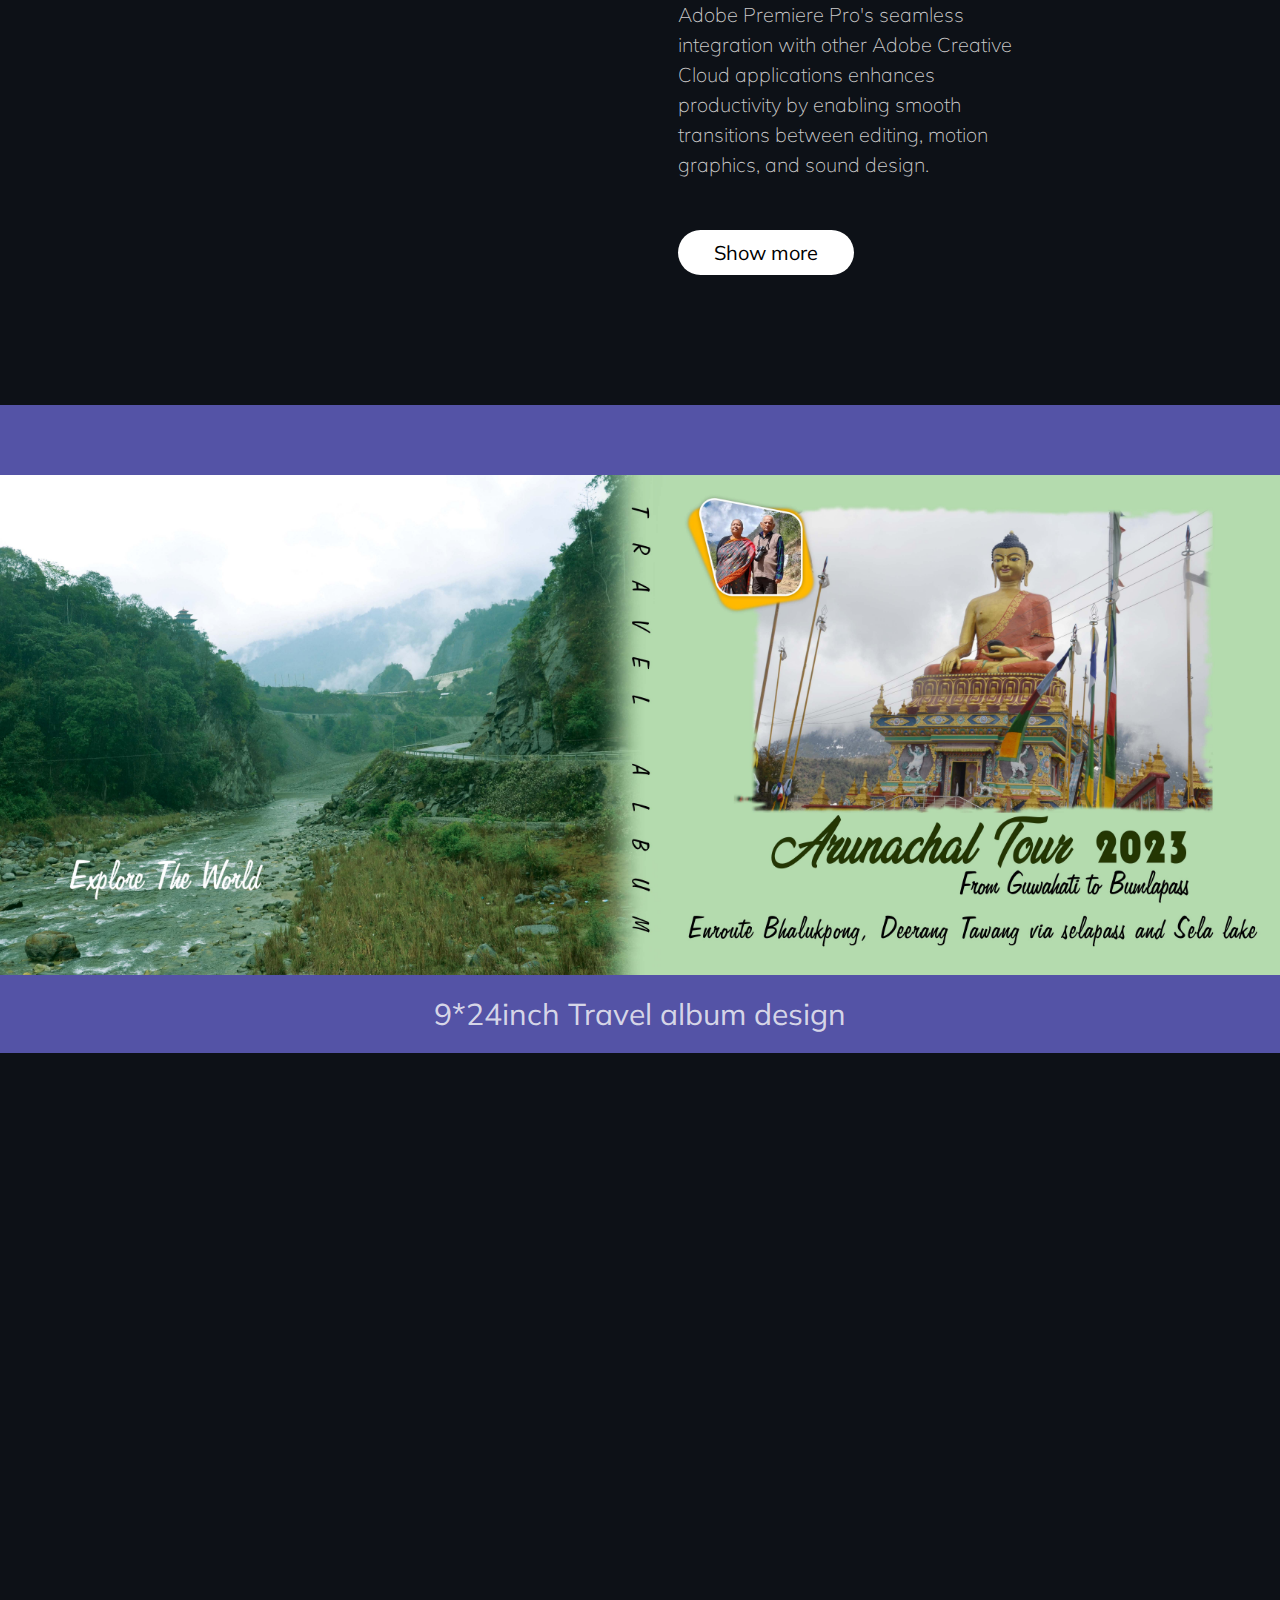
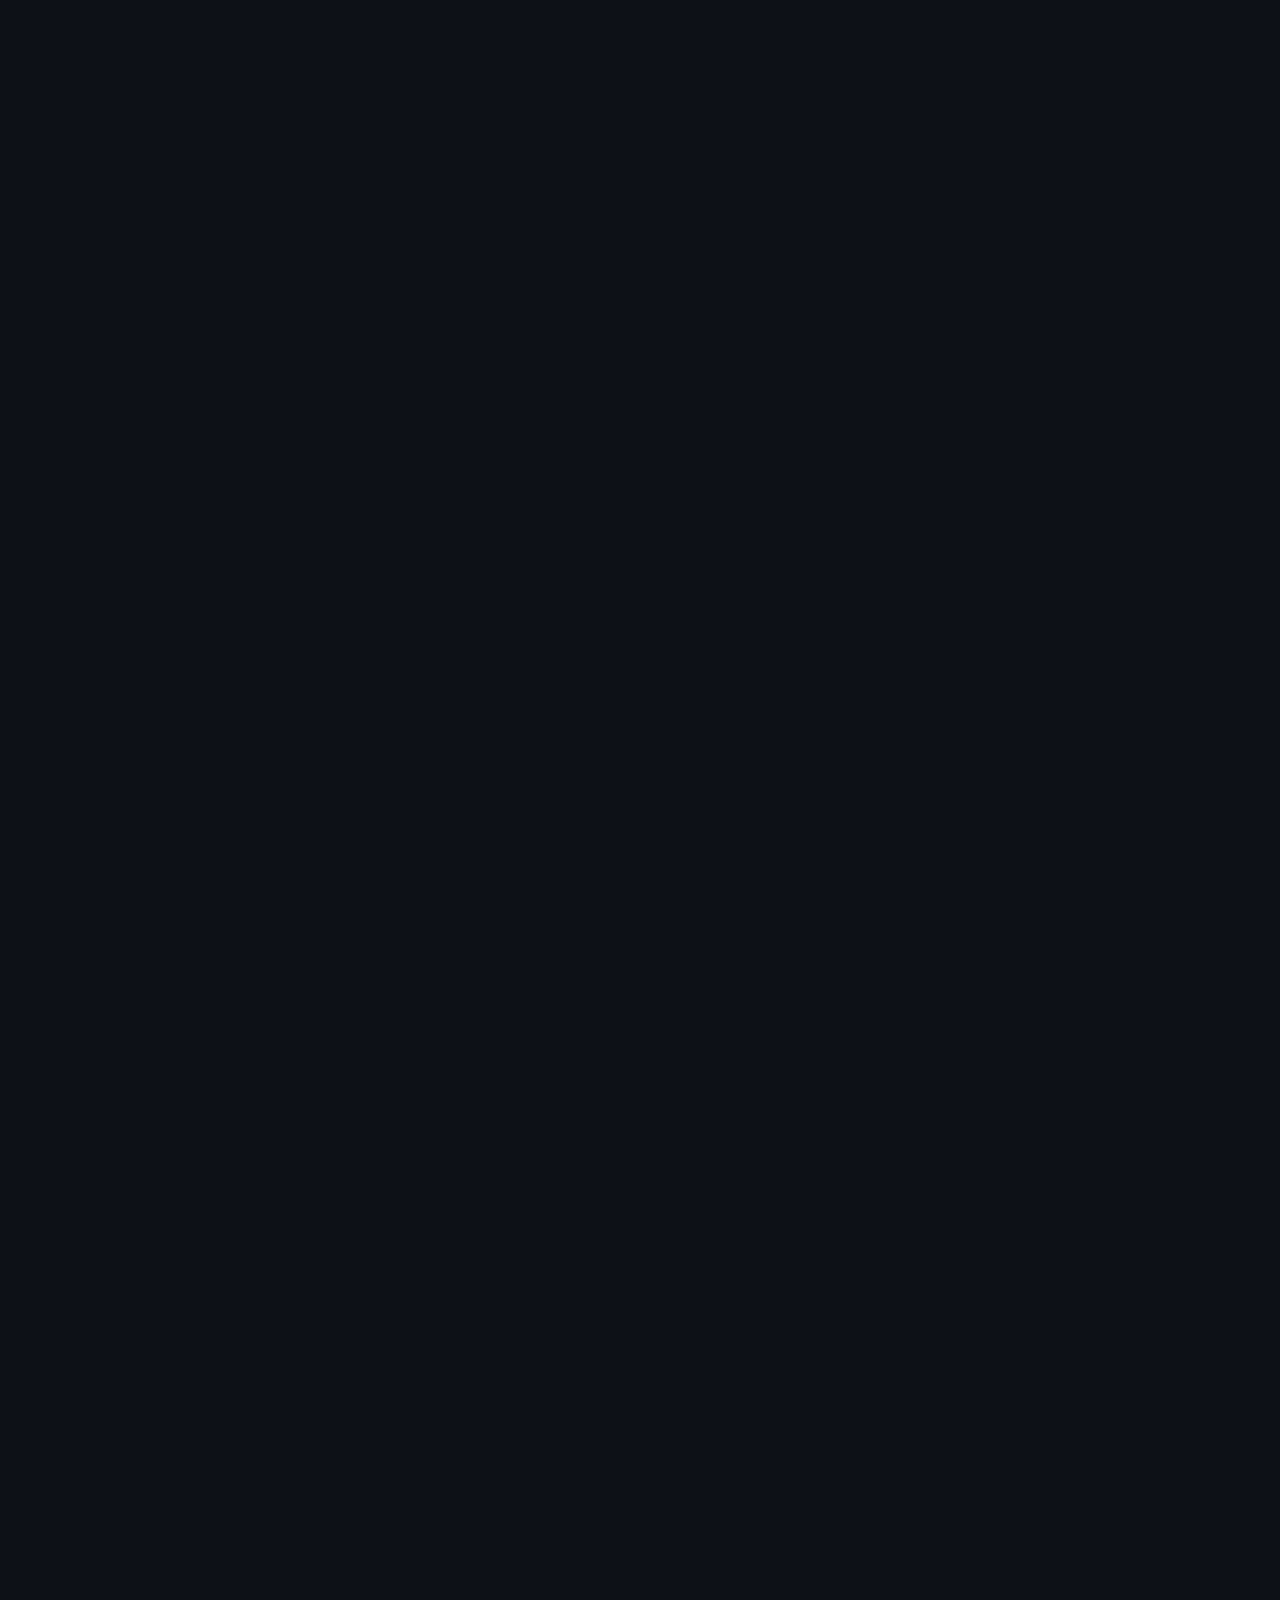
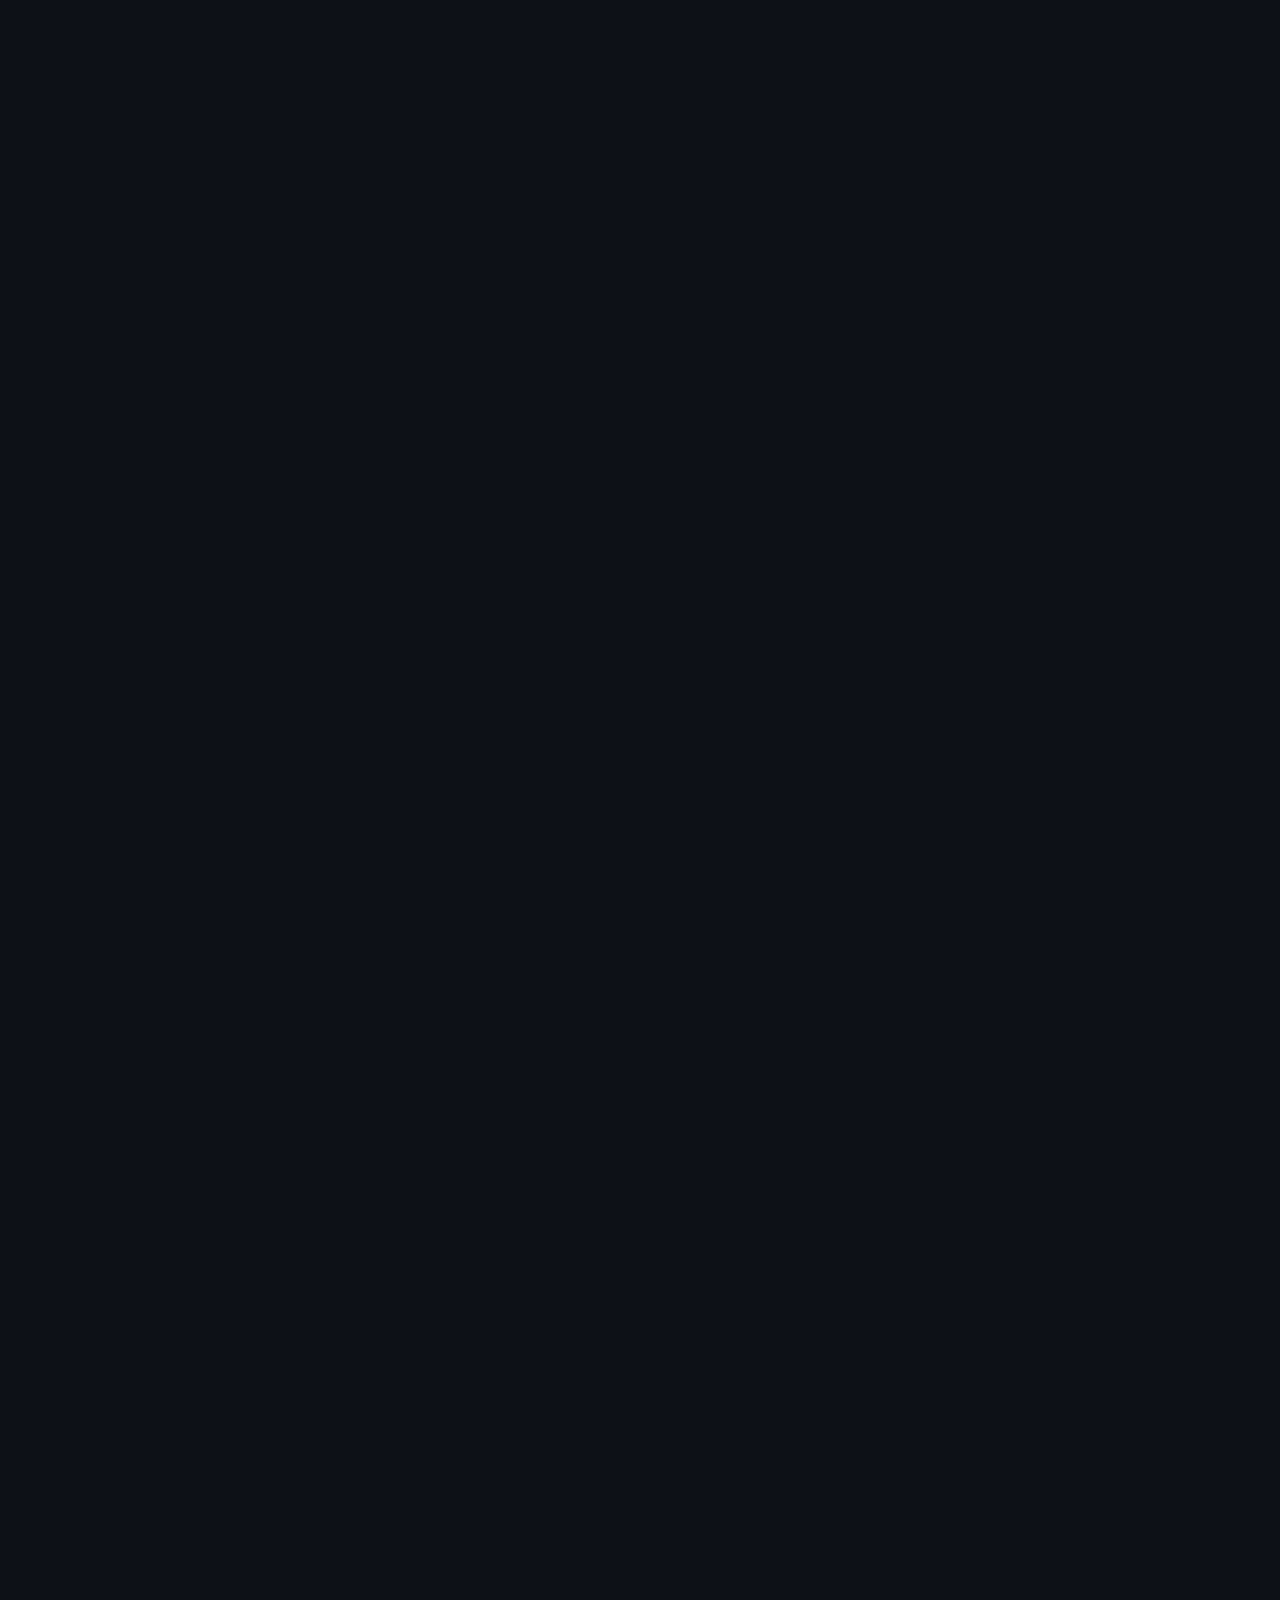
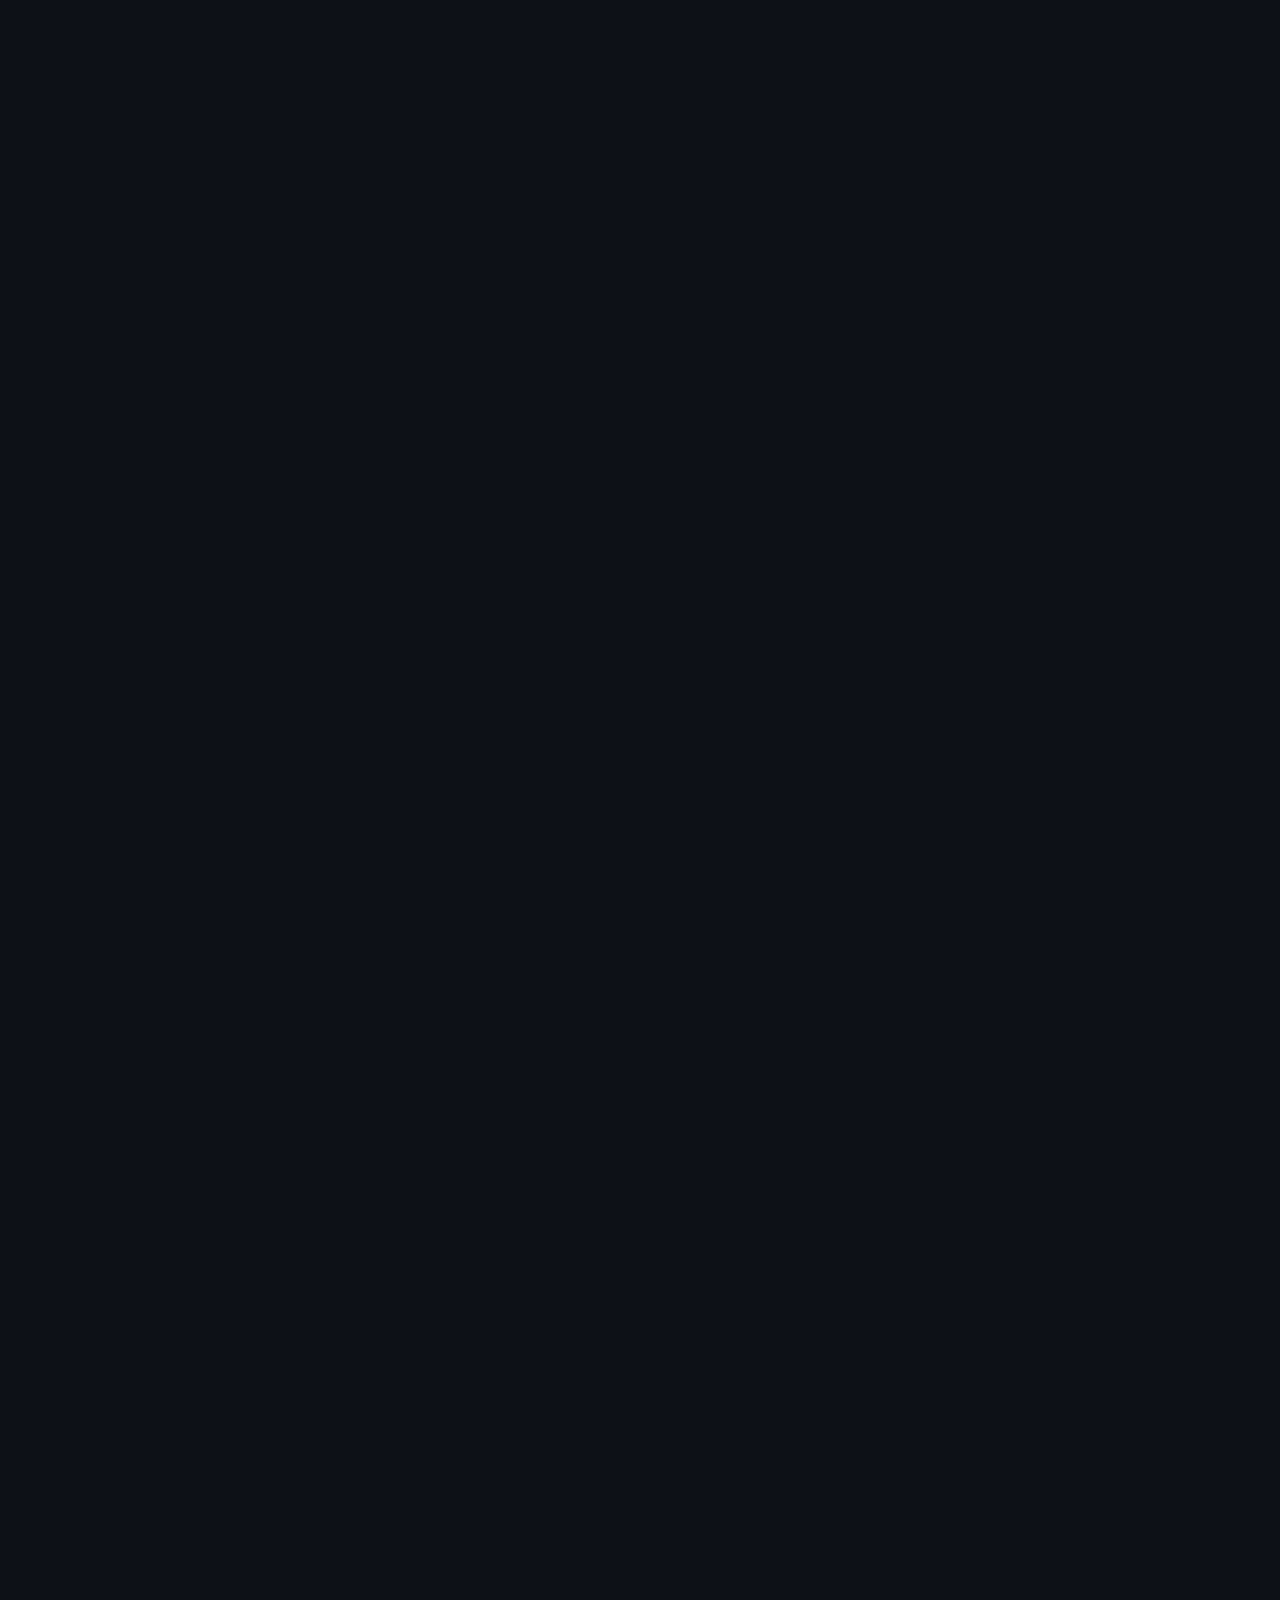
==== commit afe17ffd: "Add files via upload" ====
--- a/index.html
+++ b/index.html
@@ -4,68 +4,71 @@
 <head>
     <meta charset="UTF-8">
     <meta name="viewport" content="width=device-width, initial-scale=1.0">
-    <link rel="preconnect" href="https://fonts.gstatic.com" />
-	<link href="https://fonts.googleapis.com/css2?family=Fira+Sans:ital,wght@0,400;0,600;0,700;0,900;1,400;1,600;1,700&display=swap" rel="stylesheet" />
+    <link rel="preconnect" href="https://fonts.googleapis.com">
+    <link rel="preconnect" href="https://fonts.gstatic.com" crossorigin>
+    <link
+        href="https://fonts.googleapis.com/css2?family=Hahmlet:wght@100..900&family=Khula:wght@300;400;600;700;800&family=Mulish:ital,wght@0,200..1000;1,200..1000&family=Roboto:ital,wght@0,100;0,300;0,400;0,500;0,700;0,900;1,100;1,300;1,400;1,500;1,700;1,900&family=Texturina:ital,opsz,wght@0,12..72,100..900;1,12..72,100..900&display=swap"
+        rel="stylesheet">
     <link rel="shortcut icon" href="images/navlogo2.jpg" type="image/jpg">
     <link rel="stylesheet" href="style.css">
     <link rel="stylesheet" href="responsivr.css">
 </head>
 
 <body>
-        <div class="background_img">
-            <nav id="nav">
-                <img src="images/RRSD.png" alt="logo">
-                <ul>
-                    <li><a href="#home">Home</a></li>
-                    <li><a href="gallery.html">Gallery</a></li>
-                    <li><a href="#offer">Offer</a></li>
-                    <li><a href="#services">Facialities</a></li>
-                    <li><a href="#contact">Contact</a></li>
-                </ul>
-                <div class="hamburger-menu" id="open-menu" onclick="showmenu()">
-                    <div class="line"></div>
-                    <div class="line"></div>
-                    <div class="line"></div>
-                </div>
-            </nav>
-            <div class="intro_page">
-                <h1>Your one stop shop</h1>
-                <h1>RATHI-RAJ STUDIO</h1>
-                <p>In the hallowed halls of a photo studio, moments become memories, dreams take shape, and reality is
-                    transformed into art, each image a testament to the boundless creativity and vision of the human
-                    spirit.</p>
-                <a href="gallery.html"><button class="intro_btn">Go to Gallery</button></a>
+    <div class="background_img">
+        <nav id="nav">
+            <img src="images/RRSD.png" alt="logo">
+            <ul>
+                <li><a href="#home">Home</a></li>
+                <li><a href="gallery.html">Gallery</a></li>
+                <li><a href="#offer">Offer</a></li>
+                <li><a href="#services">Facialities</a></li>
+                <li><a href="#contact">Contact</a></li>
+            </ul>
+            <div class="hamburger-menu" id="open-menu" onclick="showmenu()">
+                <div class="line"></div>
+                <div class="line"></div>
+                <div class="line"></div>
             </div>
+        </nav>
+        <div class="intro_page">
+            <h1>Your one stop shop</h1>
+            <h1>RATHI-RAJ STUDIO</h1>
+            <p>In the hallowed halls of a photo studio, moments become memories, dreams take shape, and reality is
+                transformed into art, each image a testament to the boundless creativity and vision of the human
+                spirit.</p>
+            <a href="gallery.html"><button class="intro_btn">Go to Gallery</button></a>
         </div>
-        <section class="printings">
-            <div class="print_text">
-                <h4>Printings</h4>
-                <p>Post Cards</p>
-                <p>Thank you Cards</p>
-                <p>Visiting Cards</p>
-                <p>Stamp and Passport size photo</p>
-                <p>Custom size photo</p>
-                <button class="btn">Rate Chart</button>
-            </div>
-            <div class="print_img">
-                <img src="images/sd 1 copy.png" alt="image">
-            </div>
-        </section>
-        <section class="editings">
-            <div class="edit_text">
-                <h4>Editings</h4>
-                <p>Adobe Premiere Pro's seamless integration with other Adobe Creative Cloud applications enhances
-                    productivity by enabling smooth transitions between editing, motion graphics, and sound design.</p>
-                <button class="btn">Show more</button>
-            </div>
-            <div class="edit_vdo">
-                <video src="SAMPLEAB.m4v" muted autoplay></video>
-            </div>
-        </section>
-        <section class="album_sample">
-            <img src="images/bhy.jpg" alt="image">
-            <p>9*24inch Travel album design</p>
-        </section>
+    </div>
+    <section class="printings">
+        <div class="print_text">
+            <h4>Printings</h4>
+            <p>Post Cards</p>
+            <p>Thank you Cards</p>
+            <p>Visiting Cards</p>
+            <p>Stamp and Passport size photo</p>
+            <p>Custom size photo</p>
+            <button class="btn">Rate Chart</button>
+        </div>
+        <div class="print_img">
+            <img src="images/sd 1 copy.png" alt="image">
+        </div>
+    </section>
+    <section class="editings">
+        <div class="edit_text">
+            <h4>Editings</h4>
+            <p>Adobe Premiere Pro's seamless integration with other Adobe Creative Cloud applications enhances
+                productivity by enabling smooth transitions between editing, motion graphics, and sound design.</p>
+            <button class="btn">Show more</button>
+        </div>
+        <div class="edit_vdo">
+            <video src="SAMPLEAB.m4v" muted autoplay></video>
+        </div>
+    </section>
+    <section class="album_sample">
+        <img src="images/bhy.jpg" alt="image">
+        <p>9*24inch Travel album design</p>
+    </section>
     <script src="script.js"></script>
 </body>
 
--- a/style.css
+++ b/style.css
@@ -1,7 +1,8 @@
 * {
     margin: 0;
     padding: 0;
-    font-family:'Fira Sans', sans-serif;
+    font-family: "Mulish", sans-serif;
+    font-style: normal;
 }
 
 body {
@@ -86,20 +87,20 @@
 
 .intro_btn {
     display: inline-block;
-    padding: 12px 48px;
+    padding: 18px 60px;
     background-color: #007bff;
     color: #fff;
     border: none;
-    border-radius: 10px;
+    border-radius: 40px;
     font-size: 26px;
     cursor: pointer;
     position: relative;
     overflow: hidden;
     margin-top: 30px;
-  }
-
-  /* Styles for the click effect */
-  .intro_btn::before {
+}
+
+/* Styles for the click effect */
+.intro_btn::before {
     content: "";
     position: absolute;
     background: rgba(255, 255, 255, 0.2);
@@ -110,14 +111,14 @@
     transition: all 0.5s ease;
     pointer-events: none;
     transform: translate(-75%, -75%) rotate(45deg);
-  }
-
-  /* Effect on click */
-  .intro_btn:hover::before {
+}
+
+/* Effect on click */
+.intro_btn:hover::before {
     transform: translate(-50%, -50%) rotate(45deg);
     width: 150%;
     height: 150%;
-  }
+}
 
 
 .printings {
@@ -209,11 +210,12 @@
     position: relative;
     overflow: hidden;
     margin-top: 40px;
-  }
-  /* Effect on click */
-  .btn:hover {
+}
+
+/* Effect on click */
+.btn:hover {
     background: #cdcdcd;
-  }
+}
 
 .album_sample {
     background: #5453A6;
@@ -227,7 +229,7 @@
     height: 500px;
     width: auto;
     margin-top: 70px;
-    
+
 }
 
 .album_sample p {
--- a/responsivr.css
+++ b/responsivr.css
@@ -1,5 +1,6 @@
 @media screen and (max-width: 710px) {
     .background_img {
+        min-height: 90vh;
         padding: 0 6%;
         margin-bottom: 60px;
     }
@@ -24,17 +25,17 @@
 
     .intro_page {
         max-width: 80%;
-        padding-top: 220px;
-    }
-
-    .intro_page h1 {
-        font-size: 70px;
+        padding-top: 180px;
+    }
+
+    .intro_page h1 {
+        font-size: 55px;
         margin: 5px 0;
     }
 
     .intro_page p {
         font-size: 15px;
-        line-height: 20px;
+        line-height: 30px;
     }
 
     .intro_btn {
@@ -68,6 +69,7 @@
 
     .btn {
         width: 100%;
+        margin-top: 80px;
     }
 
     .album_sample img {
@@ -80,4 +82,147 @@
         font-size: 20px;
         margin: 10px 0;
     }
+}
+
+@media screen and (max-width: 560px) {
+    .background_img {
+        padding: 0 7%;
+        margin-bottom: 55px;
+    }
+
+    .intro_page {
+        max-width: 90%;
+        padding-top: 160px;
+    }
+
+    .intro_page h1 {
+        font-size: 50px;
+        margin: 5px 0;
+    }
+
+    .print_text h4 {
+        margin-bottom: 25px;
+        font-size: 35px;
+        font-weight: 300;
+    }
+    
+    .print_text p {
+        font-size: 18px;
+        margin: 6px 0;
+    }
+    .edit_text h4 {
+        margin-bottom: 25px;
+        font-size: 35px;
+        font-weight: 300;
+    }
+    
+    .edit_text p {
+        font-size: 18px;
+        line-height: 27px;
+    }
+
+    .album_sample img {
+        margin-top: 35px;
+    }
+
+    .album_sample p {
+        font-size: 18px;
+        margin: 8px 0;
+    }
+}
+
+@media screen and (max-width: 450px) {
+    .background_img {
+        padding: 0 4%;
+        margin-bottom: 50px;
+    }
+
+    nav img {
+        height: 25px;
+    }
+
+    .intro_page {
+        max-width: 100%;
+        padding-top: 160px;
+    }
+
+    .intro_page h1 {
+        font-size: 50px;
+        margin: 5px 0;
+    }
+
+    .print_text h4 {
+        margin-bottom: 25px;
+        font-size: 35px;
+        font-weight: 300;
+    }
+    
+    .print_text p {
+        font-size: 18px;
+        margin: 6px 0;
+    }
+    .edit_text h4 {
+        margin-bottom: 25px;
+        font-size: 35px;
+        font-weight: 300;
+    }
+    
+    .edit_text p {
+        font-size: 18px;
+        line-height: 27px;
+    }
+
+    .album_sample img {
+        margin-top: 35px;
+    }
+
+    .album_sample p {
+        font-size: 18px;
+        margin: 8px 0;
+    }
+}
+
+@media screen and (max-width: 380px) {
+    .background_img {
+        padding: 0 2%;
+        margin-bottom: 50px;
+    }
+
+    .intro_page h1 {
+        font-size: 45px;
+        margin: 2px 0;
+    }
+
+    .intro_page p {
+        font-size: 12px;
+        line-height: 30px;
+    }
+
+    .print_text h4 {
+        margin-bottom: 23px;
+        font-size: 32px;
+    }
+    
+    .print_text p {
+        font-size: 16px;
+        margin: 6px 0;
+    }
+    .edit_text h4 {
+        margin-bottom: 23px;
+        font-size: 32px;
+    }
+    
+    .edit_text p {
+        font-size: 16px;
+        line-height: 25px;
+    }
+
+    .album_sample img {
+        margin-top: 32px;
+    }
+
+    .album_sample p {
+        font-size: 16px;
+        margin: 7px 0;
+    }
 }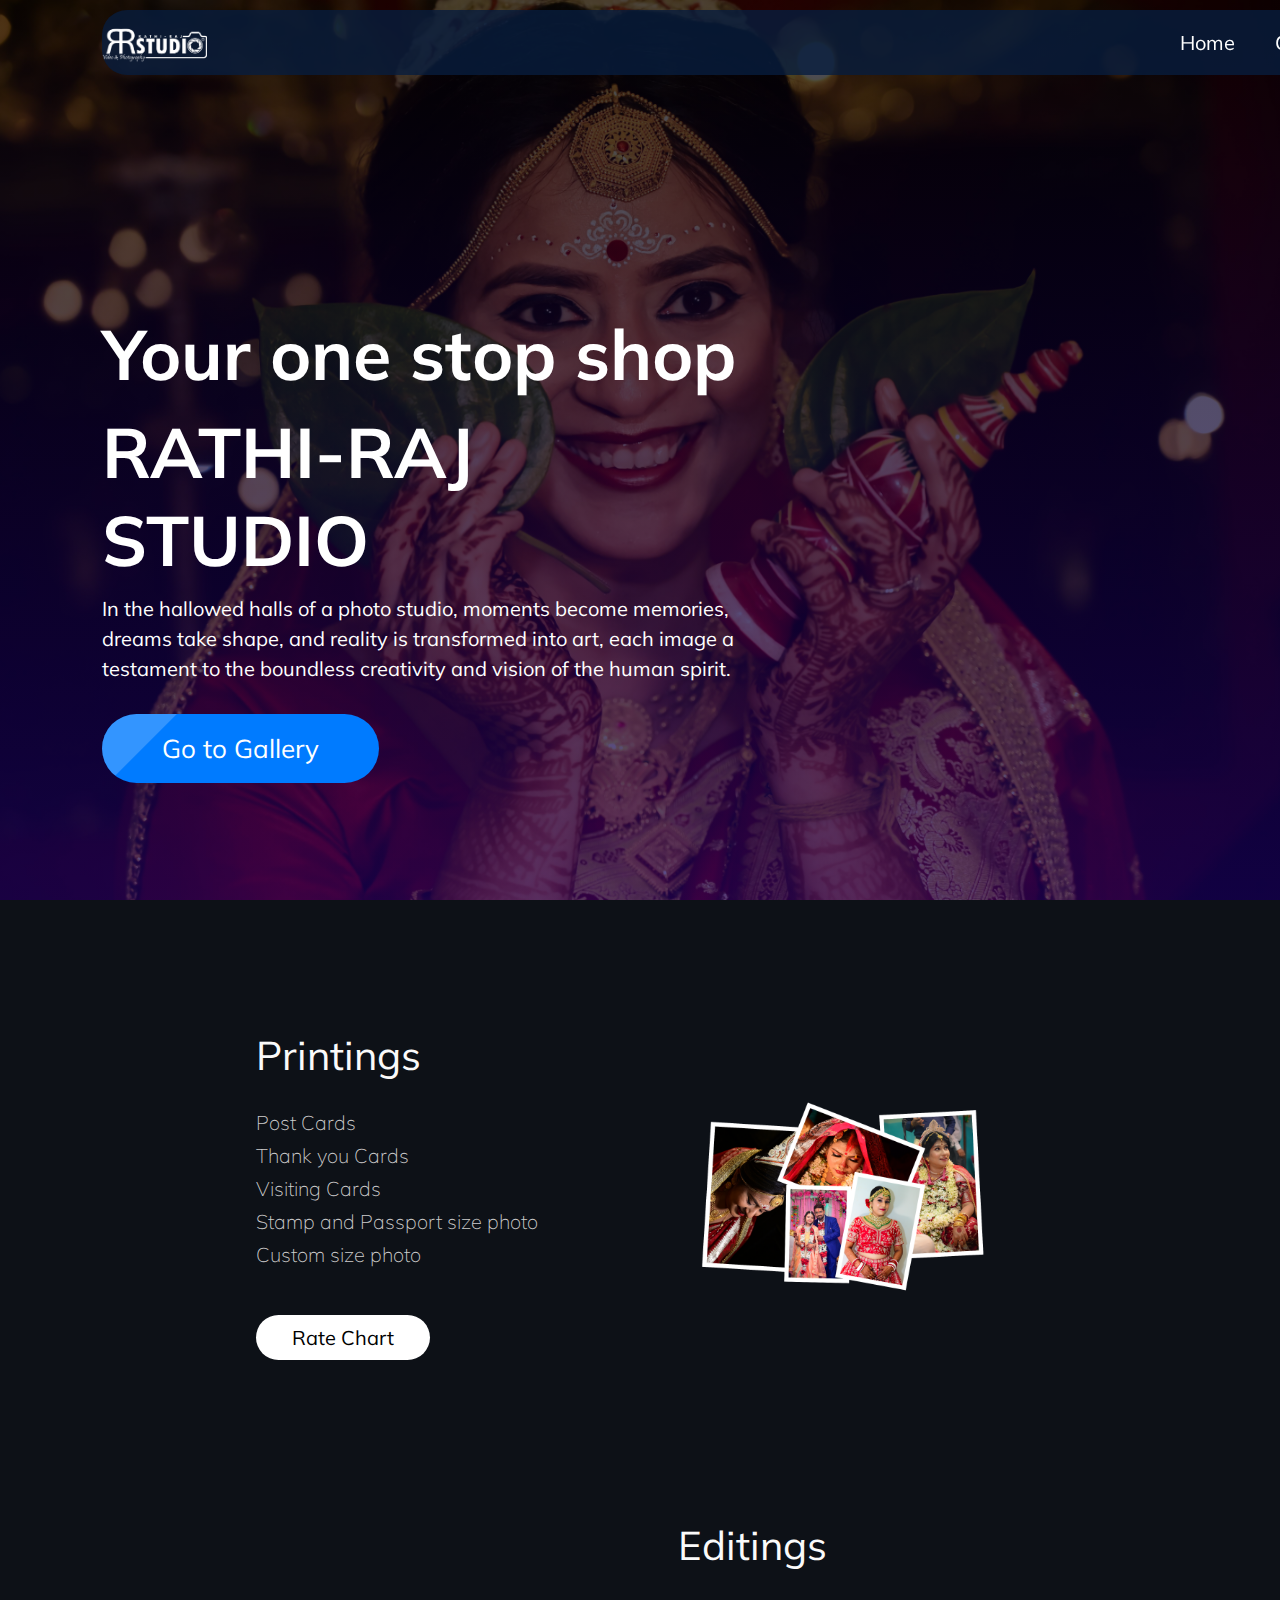
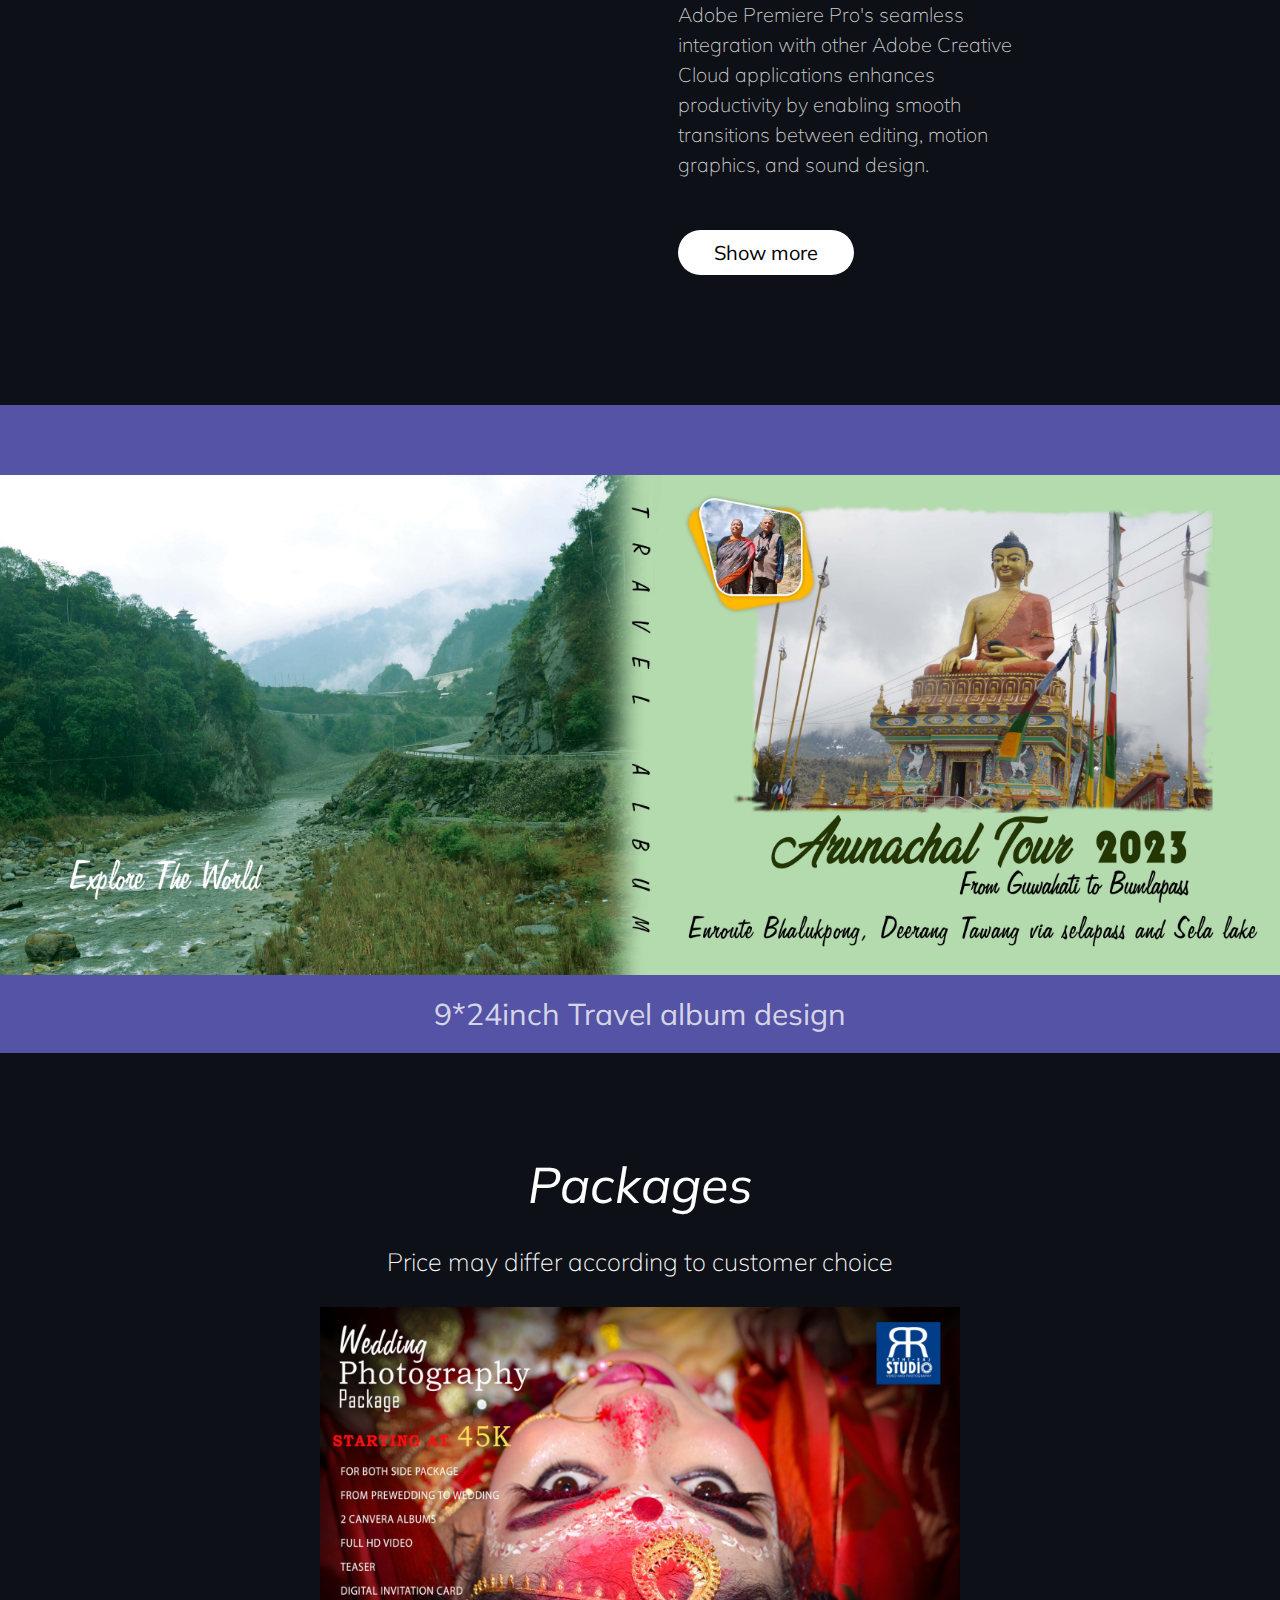
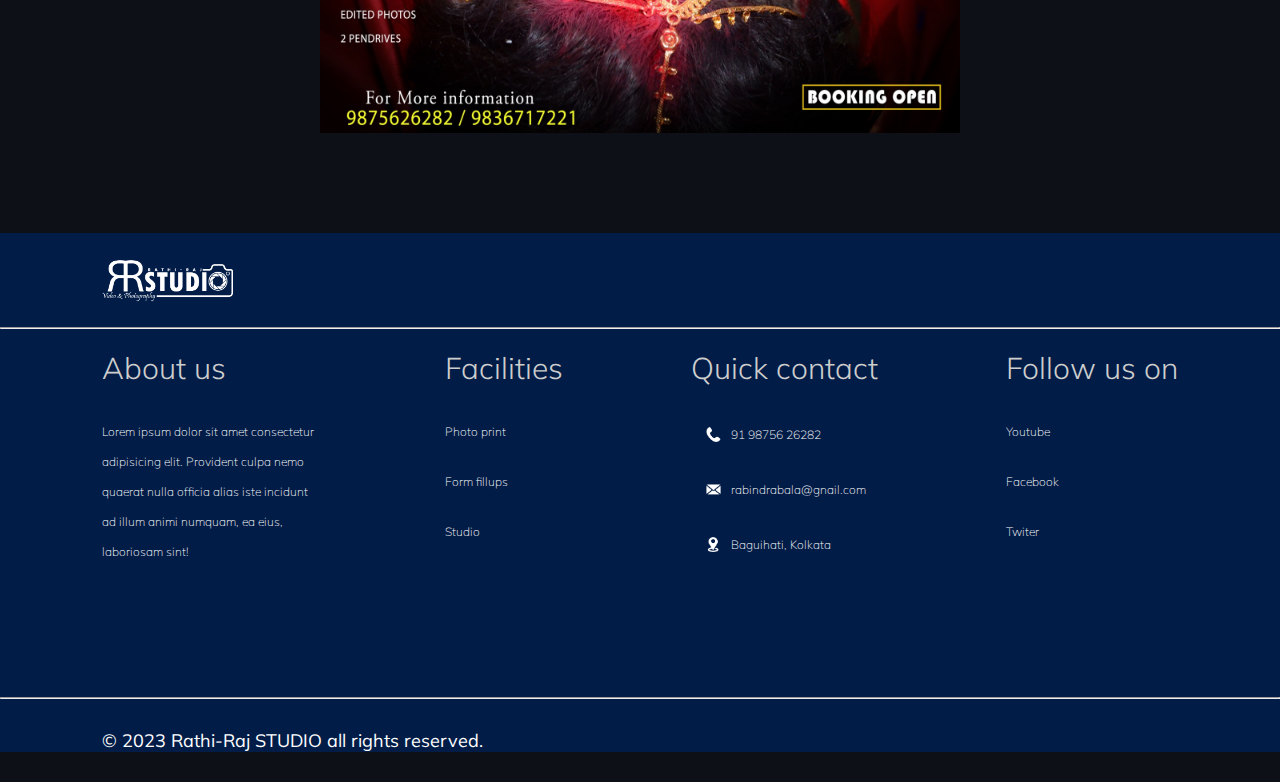
==== commit 36679849: "Add files via upload" ====
--- a/index.html
+++ b/index.html
@@ -15,60 +15,109 @@
 </head>
 
 <body>
-    <div class="background_img">
-        <nav id="nav">
-            <img src="images/RRSD.png" alt="logo">
-            <ul>
-                <li><a href="#home">Home</a></li>
-                <li><a href="gallery.html">Gallery</a></li>
-                <li><a href="#offer">Offer</a></li>
-                <li><a href="#services">Facialities</a></li>
-                <li><a href="#contact">Contact</a></li>
-            </ul>
-            <div class="hamburger-menu" id="open-menu" onclick="showmenu()">
-                <div class="line"></div>
-                <div class="line"></div>
-                <div class="line"></div>
+    <header>
+        <div class="background_img">
+            <nav id="nav">
+                <img src="images/RRSD.png" alt="logo">
+                <ul>
+                    <li><a href="#home">Home</a></li>
+                    <li><a href="gallery.html">Gallery</a></li>
+                    <li><a href="#offer">Offer</a></li>
+                    <li><a href="#services">Facialities</a></li>
+                    <li><a href="#contact">Contact</a></li>
+                </ul>
+                <div class="hamburger-menu" id="open-menu" onclick="showmenu()">
+                    <div class="line"></div>
+                    <div class="line"></div>
+                    <div class="line"></div>
+                </div>
+            </nav>
+            <div class="intro_page">
+                <h1>Your one stop shop</h1>
+                <h1>RATHI-RAJ STUDIO</h1>
+                <p>In the hallowed halls of a photo studio, moments become memories, dreams take shape, and reality is
+                    transformed into art, each image a testament to the boundless creativity and vision of the human
+                    spirit.</p>
+                <a href="gallery.html"><button class="intro_btn">Go to Gallery</button></a>
             </div>
-        </nav>
-        <div class="intro_page">
-            <h1>Your one stop shop</h1>
-            <h1>RATHI-RAJ STUDIO</h1>
-            <p>In the hallowed halls of a photo studio, moments become memories, dreams take shape, and reality is
-                transformed into art, each image a testament to the boundless creativity and vision of the human
-                spirit.</p>
-            <a href="gallery.html"><button class="intro_btn">Go to Gallery</button></a>
         </div>
-    </div>
-    <section class="printings">
-        <div class="print_text">
-            <h4>Printings</h4>
-            <p>Post Cards</p>
-            <p>Thank you Cards</p>
-            <p>Visiting Cards</p>
-            <p>Stamp and Passport size photo</p>
-            <p>Custom size photo</p>
-            <button class="btn">Rate Chart</button>
+    </header>
+    <main>
+        <section class="printings">
+            <div class="print_text">
+                <h4>Printings</h4>
+                <p>Post Cards</p>
+                <p>Thank you Cards</p>
+                <p>Visiting Cards</p>
+                <p>Stamp and Passport size photo</p>
+                <p>Custom size photo</p>
+                <button class="btn">Rate Chart</button>
+            </div>
+            <div class="print_img">
+                <img src="images/sd 1 copy.png" alt="image">
+            </div>
+        </section>
+        <section class="editings">
+            <div class="edit_text">
+                <h4>Editings</h4>
+                <p>Adobe Premiere Pro's seamless integration with other Adobe Creative Cloud applications enhances
+                    productivity by enabling smooth transitions between editing, motion graphics, and sound design.</p>
+                <button class="btn">Show more</button>
+            </div>
+            <div class="edit_vdo">
+                <video src="SAMPLEAB.m4v" muted autoplay></video>
+            </div>
+        </section>
+        <section class="album_sample">
+            <img src="images/bhy.jpg" alt="image">
+            <p>9*24inch Travel album design</p>
+        </section>
+        <section class="packages">
+            <h4>Packages</h4>
+            <p>Price may differ according to customer choice</p>
+            <img src="images/offer.jpeg" alt="images">
+        </section>
+    </main>
+    <footer>
+        <img src="images/RRSD.png" alt="logo">
+        <hr>
+        <div class="footer-row">
+            <div class="footer-col">
+                <h4>About us</h4>
+                <p>Lorem ipsum dolor sit amet consectetur adipisicing elit. Provident culpa nemo quaerat nulla officia
+                    alias iste incidunt ad illum animi numquam, ea eius, laboriosam sint!</p>
+            </div>
+            <div class="footer-col">
+                <h4>Facilities</h4>
+                <p>Photo print</p>
+                <p>Form fillups</p>
+                <p>Studio</p>
+            </div>
+            <div class="footer-col">
+                <h4>Quick contact</h4>
+                <div>
+                    <img src="images/telephone.png" alt="logo">
+                    <p>91 98756 26282</p>
+                </div>
+                <div>
+                    <img src="images/mail.png" alt="logo">
+                    <p>rabindrabala@gnail.com</p>
+                </div>
+                <div>
+                    <img src="images/location.png" alt="logo">
+                    <p>Baguihati, Kolkata</p>
+                </div>
+            </div>
+            <div class="footer-col">
+                <h4>Follow us on</h4>
+                <p>Youtube</p>
+                <p>Facebook</p>
+                <p>Twiter</p>
+            </div>
         </div>
-        <div class="print_img">
-            <img src="images/sd 1 copy.png" alt="image">
-        </div>
-    </section>
-    <section class="editings">
-        <div class="edit_text">
-            <h4>Editings</h4>
-            <p>Adobe Premiere Pro's seamless integration with other Adobe Creative Cloud applications enhances
-                productivity by enabling smooth transitions between editing, motion graphics, and sound design.</p>
-            <button class="btn">Show more</button>
-        </div>
-        <div class="edit_vdo">
-            <video src="SAMPLEAB.m4v" muted autoplay></video>
-        </div>
-    </section>
-    <section class="album_sample">
-        <img src="images/bhy.jpg" alt="image">
-        <p>9*24inch Travel album design</p>
-    </section>
+        <hr>
+        <p>&copy 2023 Rathi-Raj STUDIO all rights reserved.</p>
+    </footer>
     <script src="script.js"></script>
 </body>
 
--- a/style.css
+++ b/style.css
@@ -7,14 +7,13 @@
 
 body {
     background: rgb(13, 17, 23);
-    height: 8000px;
 }
 
 .background_img {
     max-width: 100%;
     min-height: 100vh;
     padding: 0 8%;
-    background-image: linear-gradient(rgba(0, 0, 0, 0.50), rgba(37, 3, 149, 0.40)), url(images/background_img.jpg);
+    background-image: linear-gradient(rgba(0, 0, 0, 0.70), rgba(23, 1, 94, 0.7)), url(images/background_img.jpg);
     background-position: center;
     background-size: cover;
     margin-bottom: 100px;
@@ -138,7 +137,7 @@
     color: rgb(250, 250, 250);
     margin-bottom: 30px;
     font-size: 40px;
-    font-weight: 200;
+    font-weight: 400;
 }
 
 .print_text p {
@@ -177,7 +176,7 @@
     color: rgb(250, 250, 250);
     margin-bottom: 30px;
     font-size: 40px;
-    font-weight: 200;
+    font-weight: 400;
 }
 
 .edit_text p {
@@ -223,6 +222,7 @@
     flex-direction: column;
     align-items: center;
     justify-content: center;
+    margin-bottom: 100px;
 }
 
 .album_sample img {
@@ -236,4 +236,94 @@
     font-size: 30px;
     color: rgba(250, 250, 250, 0.80);
     margin: 20px 0;
-}+}
+
+.packages {
+    display: flex;
+    flex-direction: column;
+    align-items: center;
+    justify-content: center;
+    margin-bottom: 100px;
+}
+
+.packages h4 {
+    text-decoration: none;
+    font-size: 50px;
+    font-weight: 400;
+    text-align: center;
+    font-style: oblique;
+    color: #fff;
+    margin-bottom: 30px;
+}
+
+.packages p {
+    font-size: 25px;
+    font-weight: 200;
+    text-align: center;
+    color: #fff;
+    margin-bottom: 30px;
+}
+
+.packages img {
+    width: 50vw;
+}
+
+footer {
+    background: rgb(1, 28, 70.65);
+}
+
+footer img {
+    height: 50px;
+    margin: 20px 8%;
+}
+
+footer hr {
+    color: #fff;
+}
+
+footer p {
+    font-size: 18px;
+    color: #fff;
+    margin: 30px 8%;
+}
+
+.footer-row {
+    margin: 20px 8%;
+    display: flex;
+    justify-content: space-between;
+    align-items: flex-start;
+    padding-bottom: 100px;
+}
+
+.footer-col {
+    max-width: 20%;
+    display: flex;
+    flex-direction: column;
+}
+
+.footer-col h4 {
+    color: #cdcdcd;
+    text-decoration: none;
+    font-size: 30px;
+    font-weight: 300;
+    margin-bottom: 20px;
+}
+
+.footer-col p {
+    color: #fff;
+    font-size: 12px;
+    font-weight: 100;
+    line-height: 30px;
+    margin: 10px 0;
+}
+
+.footer-col div {
+    display: flex;
+    align-items: center;
+}
+
+.footer-col div img {
+    height: 15px;
+    margin-right: 10px;
+}
+
--- a/responsivr.css
+++ b/responsivr.css
@@ -25,7 +25,7 @@
 
     .intro_page {
         max-width: 80%;
-        padding-top: 180px;
+        padding-top: 30%;
     }
 
     .intro_page h1 {
@@ -34,8 +34,8 @@
     }
 
     .intro_page p {
-        font-size: 15px;
-        line-height: 30px;
+        font-size: 16px;
+        line-height: 25px;
     }
 
     .intro_btn {
@@ -46,7 +46,7 @@
 
     .printings {
         max-width: 90%;
-        margin: 0;
+        margin: auto;
         flex-direction: column-reverse;
         margin-bottom: 80px;
     }
@@ -59,7 +59,7 @@
     .editings {
         flex-direction: column-reverse;
         max-width: 90%;
-        margin: 0;
+        margin: auto;
         margin-bottom: 80px;
     }
 
@@ -70,6 +70,10 @@
     .btn {
         width: 100%;
         margin-top: 80px;
+    }
+
+    .album_sample {
+        margin-bottom: 80px;
     }
 
     .album_sample img {
@@ -79,9 +83,60 @@
     }
 
     .album_sample p {
-        font-size: 20px;
+        font-size: 18px;
         margin: 10px 0;
     }
+
+    .packages h4 {
+        font-size: 45px;
+        margin-bottom: 25px;
+    }
+
+    .packages p {
+        font-size: 23px;
+        margin-bottom: 25px;
+    }
+
+    .packages img {
+        width: 90vw;
+    }
+
+
+    footer img {
+        height: 40px;
+        margin: 20px 8%;
+    }
+
+    footer p {
+        font-size: 18px;
+        margin: 30px 8%;
+    }
+    
+    .footer-row {
+        flex-direction: column;
+        padding-bottom: 0;
+    }
+    
+    .footer-col {
+        max-width: 100%;
+        margin-bottom: 80px;
+        flex-direction: column;
+    }
+    
+    .footer-col h4 {
+        font-size: 30px;
+        font-weight: 400;
+        margin-bottom: 20px;
+    }
+    
+    .footer-col p {
+        font-size: 18px;
+    }
+    
+    .footer-col div img {
+        height: 20px;
+    }
+        
 }
 
 @media screen and (max-width: 560px) {
@@ -92,7 +147,6 @@
 
     .intro_page {
         max-width: 90%;
-        padding-top: 160px;
     }
 
     .intro_page h1 {
@@ -103,19 +157,18 @@
     .print_text h4 {
         margin-bottom: 25px;
         font-size: 35px;
-        font-weight: 300;
-    }
-    
+    }
+
     .print_text p {
         font-size: 18px;
         margin: 6px 0;
     }
+
     .edit_text h4 {
         margin-bottom: 25px;
         font-size: 35px;
-        font-weight: 300;
-    }
-    
+    }
+
     .edit_text p {
         font-size: 18px;
         line-height: 27px;
@@ -128,6 +181,16 @@
     .album_sample p {
         font-size: 18px;
         margin: 8px 0;
+    }
+
+    .packages h4 {
+        font-size: 40px;
+        margin-bottom: 23px;
+    }
+
+    .packages p {
+        font-size: 21px;
+        margin-bottom: 23px;
     }
 }
 
@@ -143,7 +206,6 @@
 
     .intro_page {
         max-width: 100%;
-        padding-top: 160px;
     }
 
     .intro_page h1 {
@@ -154,19 +216,18 @@
     .print_text h4 {
         margin-bottom: 25px;
         font-size: 35px;
-        font-weight: 300;
-    }
-    
+    }
+
     .print_text p {
         font-size: 18px;
         margin: 6px 0;
     }
+
     .edit_text h4 {
         margin-bottom: 25px;
         font-size: 35px;
-        font-weight: 300;
-    }
-    
+    }
+
     .edit_text p {
         font-size: 18px;
         line-height: 27px;
@@ -179,6 +240,48 @@
     .album_sample p {
         font-size: 18px;
         margin: 8px 0;
+    }
+
+    .packages h4 {
+        font-size: 32px;
+        margin-bottom: 20px;
+    }
+
+    .packages p {
+        font-size: 18px;
+        margin-bottom: 20px;
+    }
+
+    
+    footer img {
+        height: 30px;
+        margin: 15px 6%;
+    }
+
+    footer p {
+        font-size: 15px;
+        margin: 20px 6%;
+    }
+
+    .footer-row {
+        margin: 20px 6%;
+    }
+    
+    .footer-col {
+        margin-bottom: 60px;
+    }
+    
+    .footer-col h4 {
+        font-size: 25px;
+        margin-bottom: 18px;
+    }
+    
+    .footer-col p {
+        font-size: 15px;
+    }
+    
+    .footer-col div img {
+        height: 16px;
     }
 }
 
@@ -188,6 +291,10 @@
         margin-bottom: 50px;
     }
 
+    .intro_page {
+        padding-top: 40%;
+    }
+
     .intro_page h1 {
         font-size: 45px;
         margin: 2px 0;
@@ -198,26 +305,38 @@
         line-height: 30px;
     }
 
+    .printings {
+        margin-bottom: 60px;
+        max-width: 95%;
+    }
+
     .print_text h4 {
         margin-bottom: 23px;
         font-size: 32px;
     }
-    
+
     .print_text p {
         font-size: 16px;
         margin: 6px 0;
     }
+
+    .editings {
+        margin-bottom: 60px;
+        max-width: 95%;
+    }
+
     .edit_text h4 {
         margin-bottom: 23px;
         font-size: 32px;
     }
-    
+
     .edit_text p {
         font-size: 16px;
         line-height: 25px;
     }
 
     .album_sample img {
+        max-width: 95%;
         margin-top: 32px;
     }
 
@@ -225,4 +344,37 @@
         font-size: 16px;
         margin: 7px 0;
     }
+
+    .album_sample {
+        margin-bottom: 60px;
+    }
+
+    .packages h4 {
+        font-size: 30px;
+        margin-bottom: 18px;
+    }
+
+    .packages p {
+        font-size: 16px;
+        margin-bottom: 18px;
+    }
+
+    .packages img {
+        max-width: 95%;
+    }
+
+    footer img {
+        height: 30px;
+        margin: 15px 4%;
+    }
+
+    footer p {
+        font-size: 15px;
+        margin: 20px 4%;
+    }
+
+    .footer-row {
+        margin: 20px 4%;
+    }
+    
 }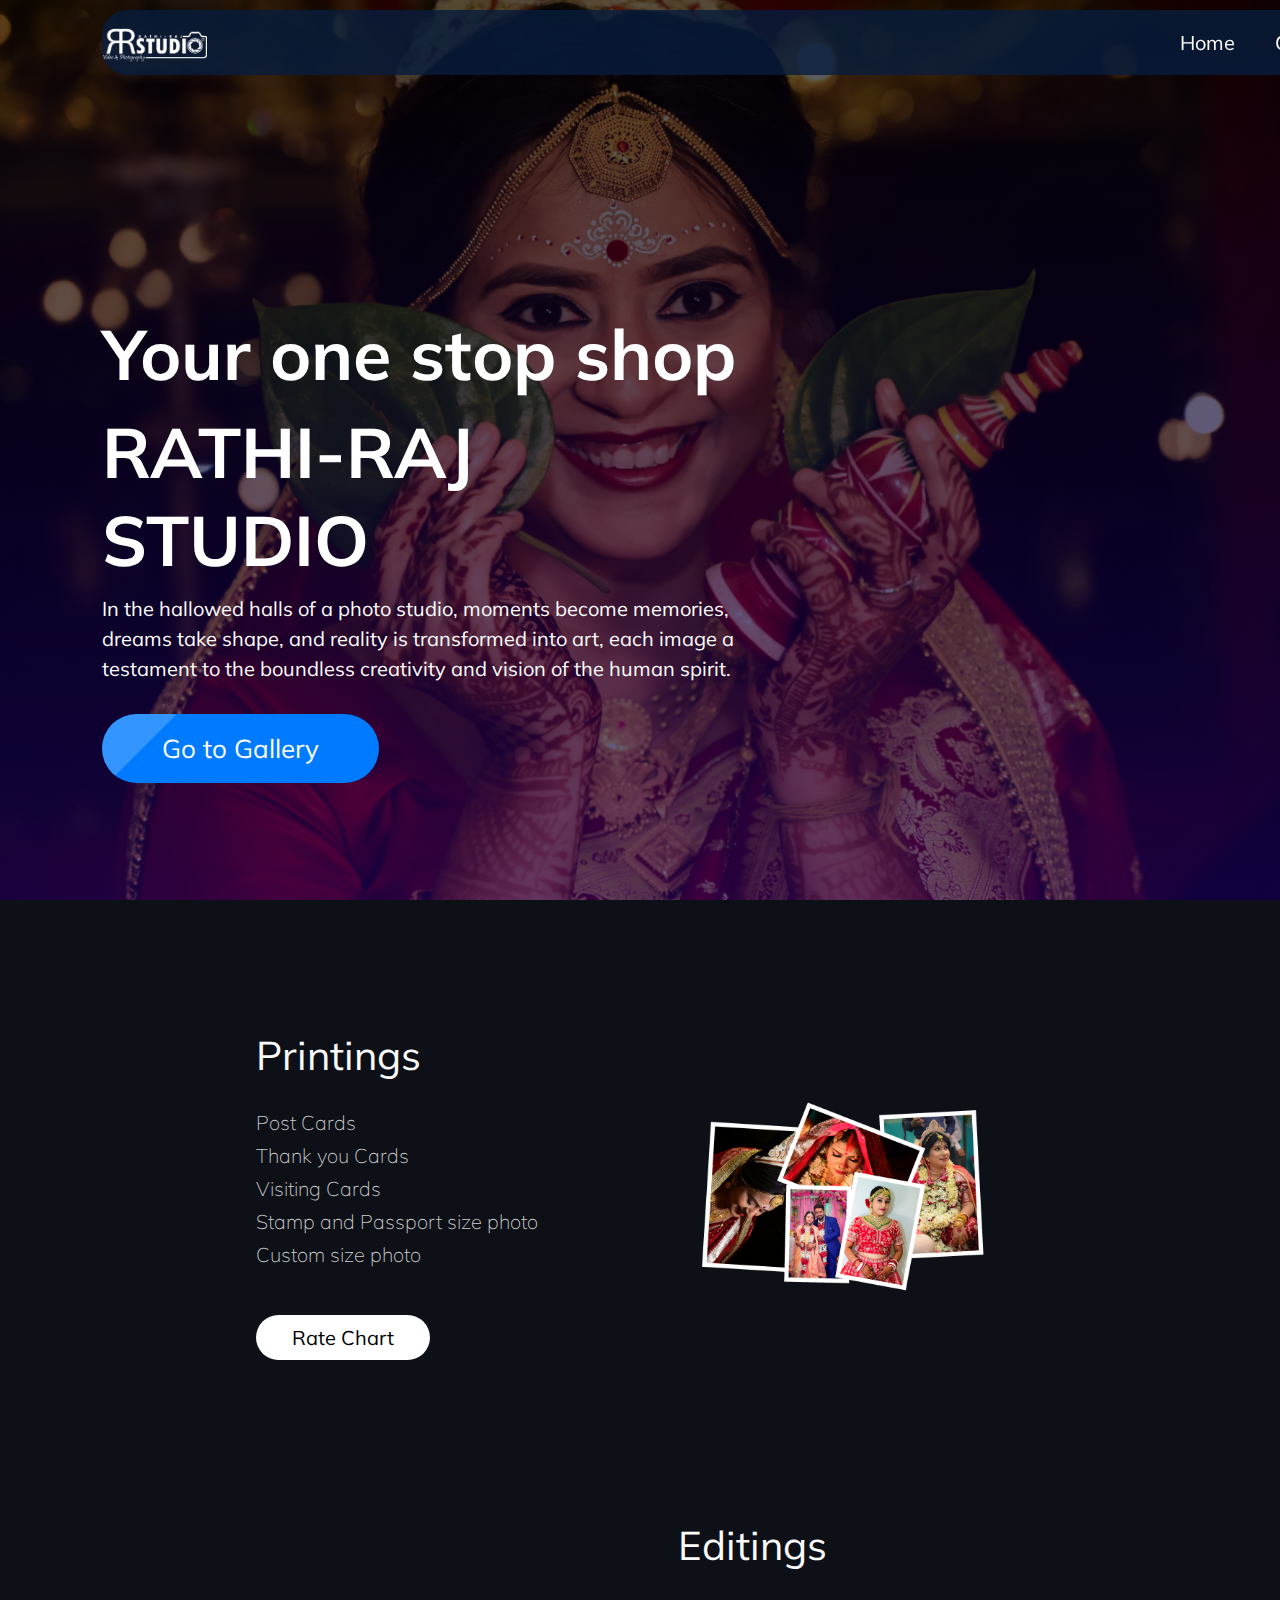
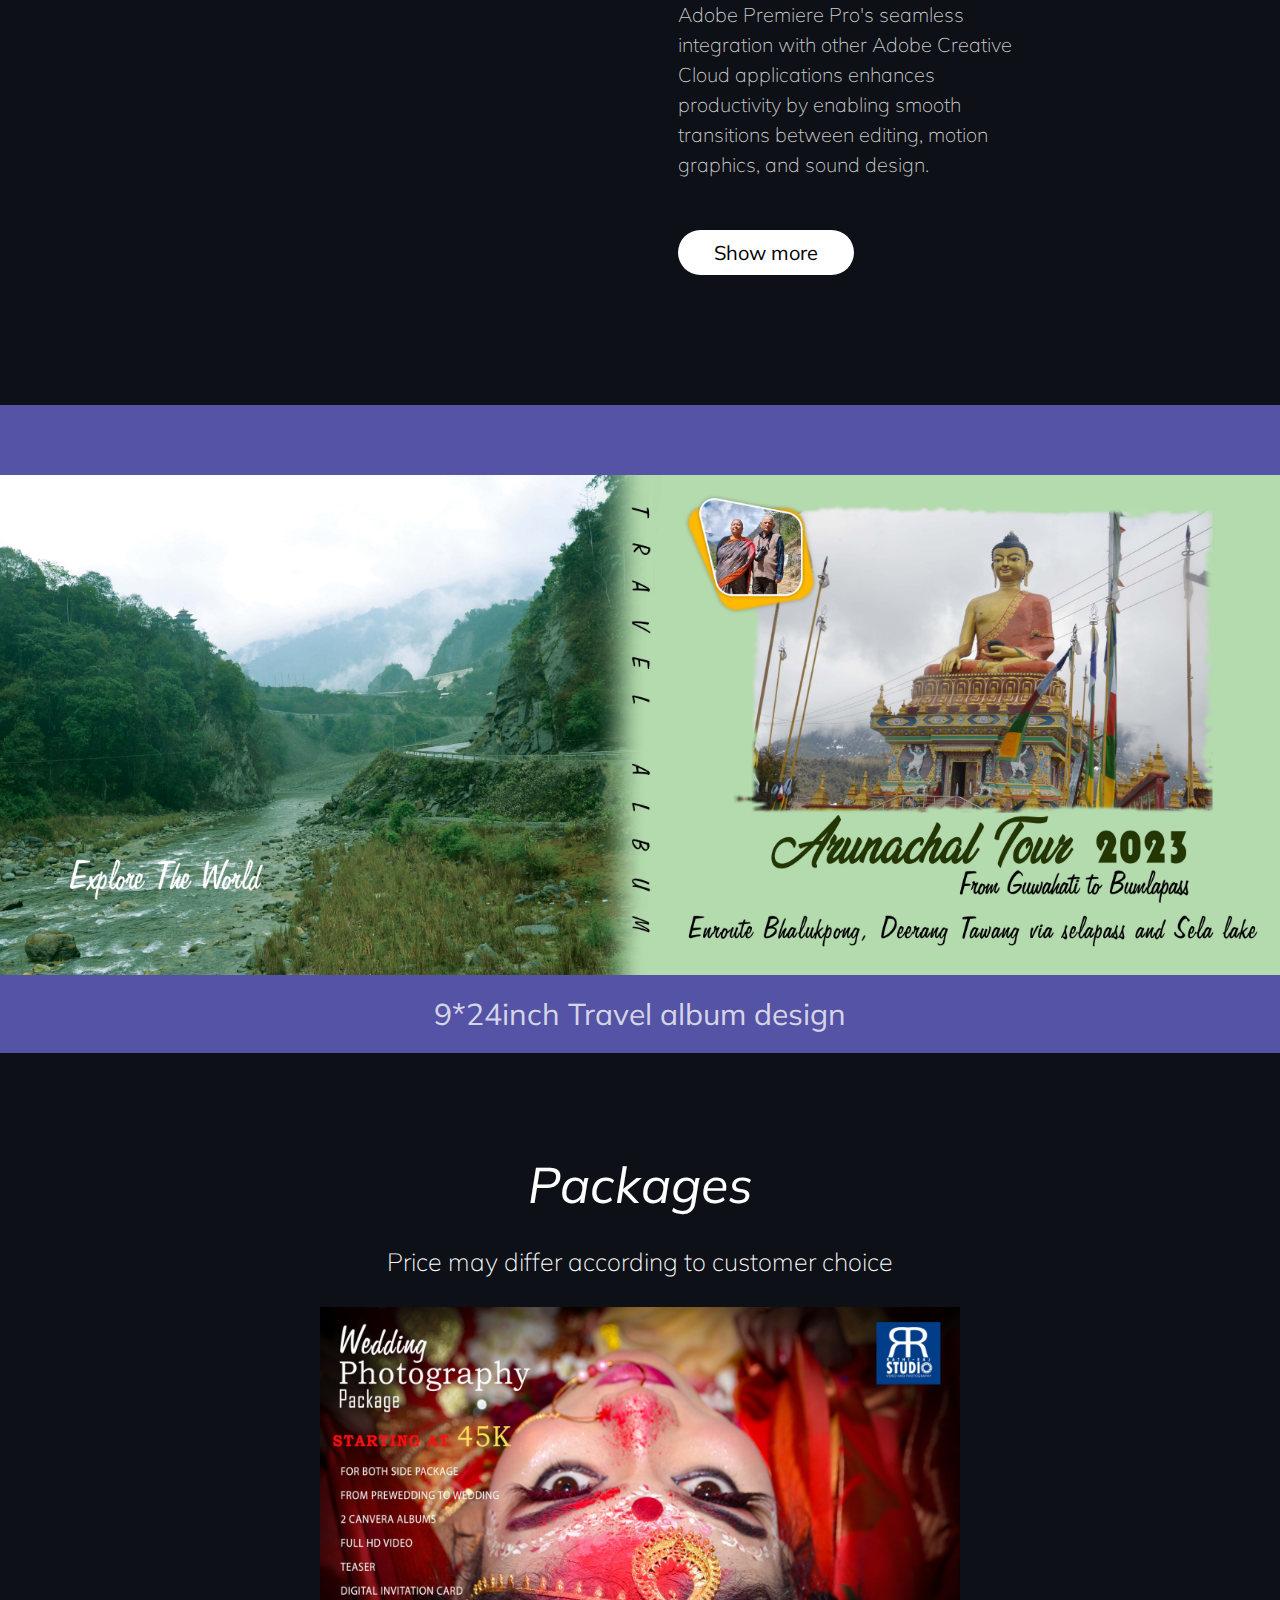
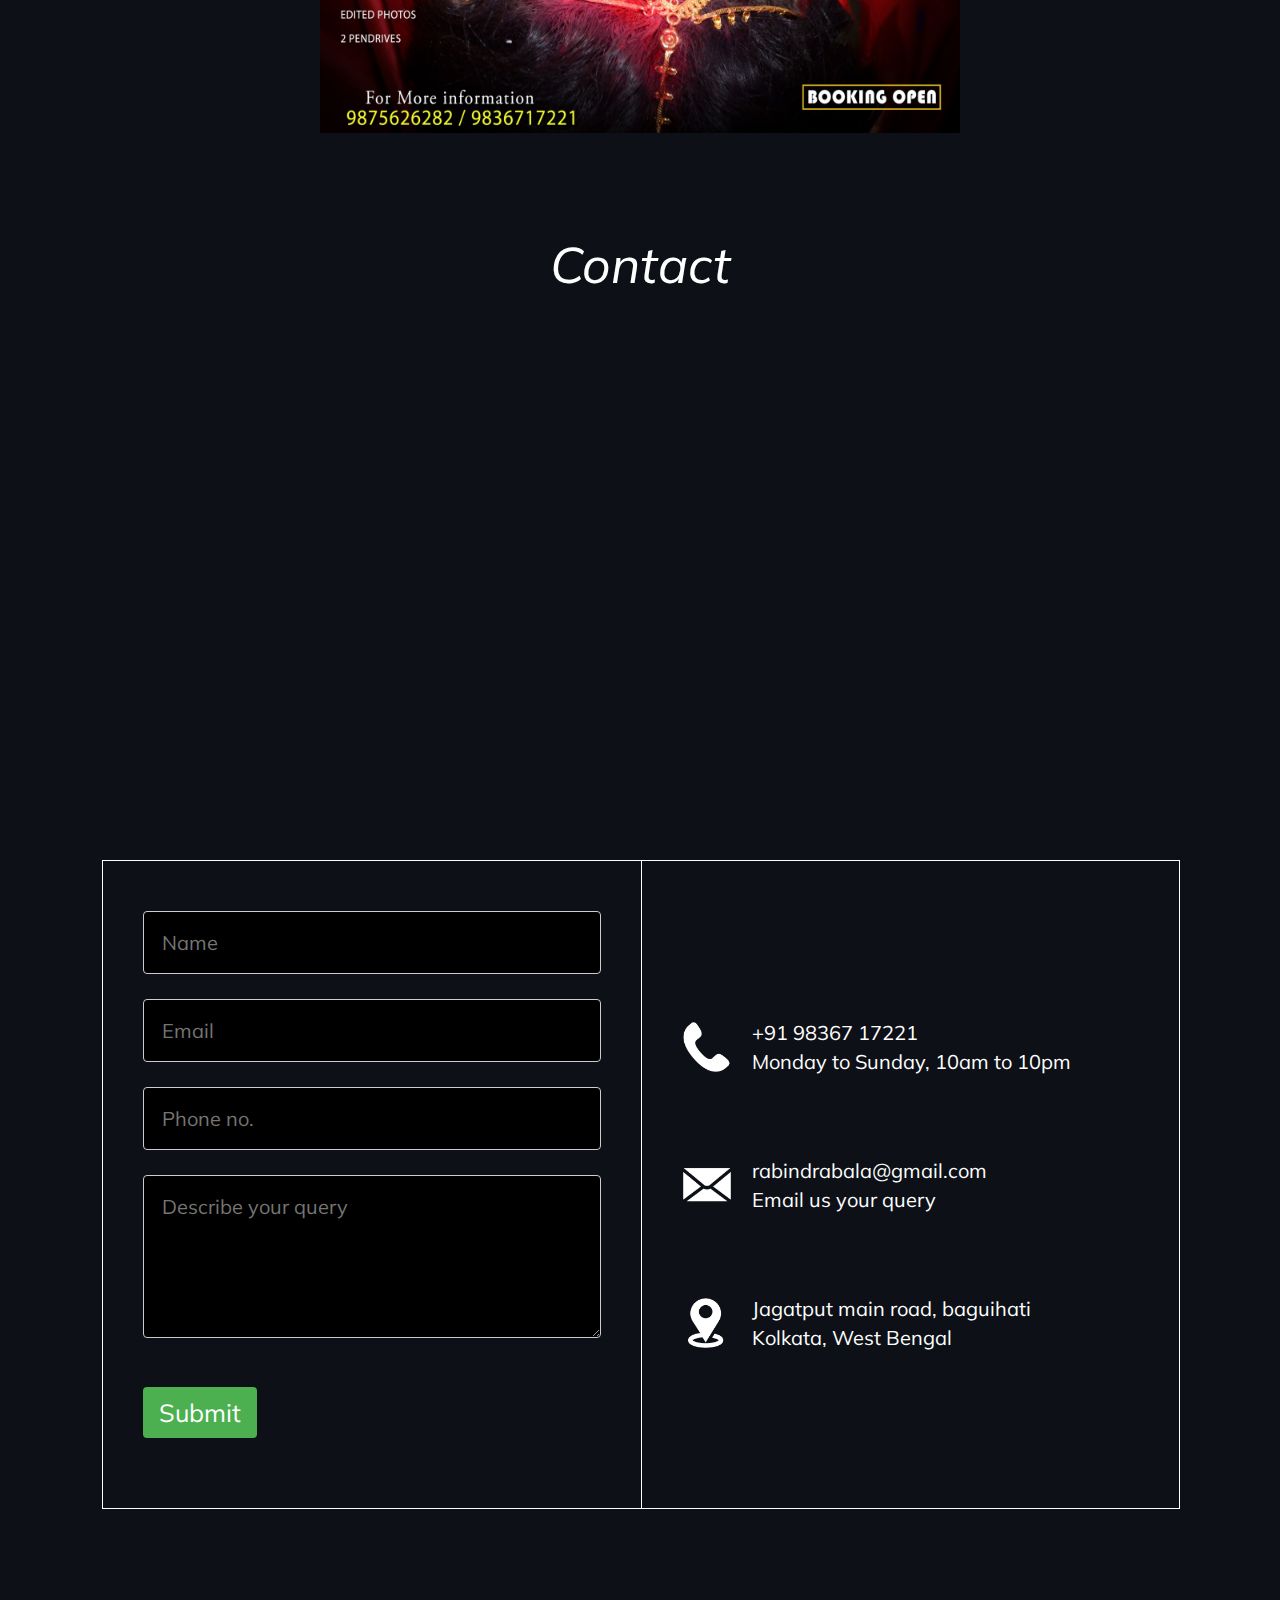
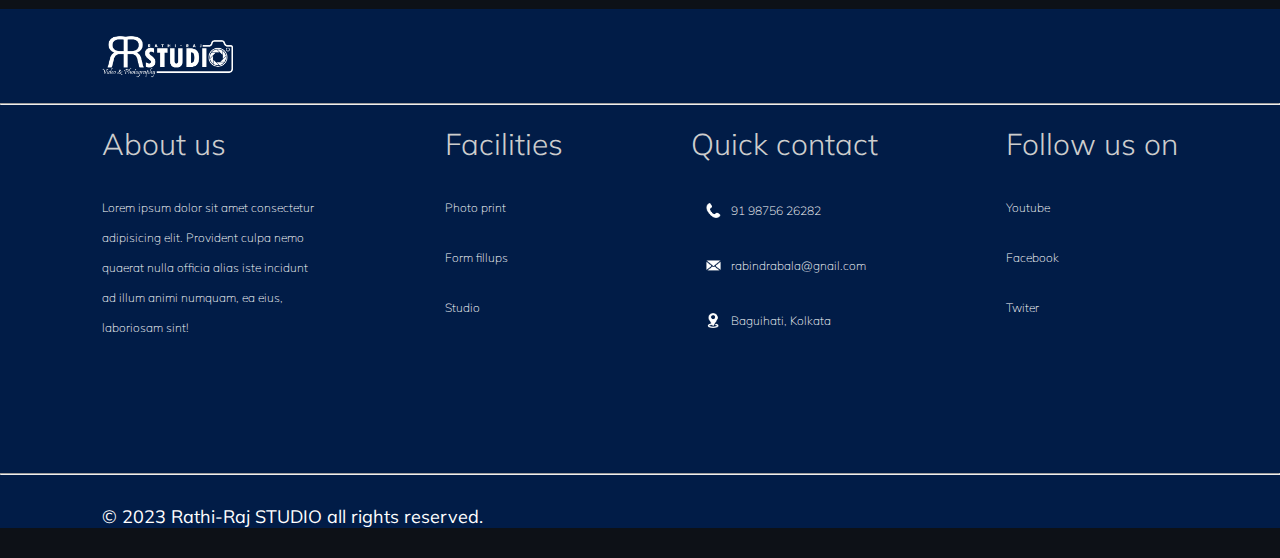
==== commit cd8671ab: "Add files via upload" ====
--- a/index.html
+++ b/index.html
@@ -77,6 +77,60 @@
             <p>Price may differ according to customer choice</p>
             <img src="images/offer.jpeg" alt="images">
         </section>
+        <section id="contact" class="contact">
+            <h4>Contact</h4>
+            <iframe id="contact-form"
+                src="https://www.google.com/maps/embed?pb=!1m18!1m12!1m3!1d3683.298277321691!2d88.43052067437047!3d22.60533413177153!2m3!1f0!2f0!3f0!3m2!1i1024!2i768!4f13.1!3m3!1m2!1s0x3a027585cc4a52a9%3A0xeda99e9d72dc8359!2sRATHI-%20RAJ%20STUDIO!5e0!3m2!1sen!2sin!4v1689787731612!5m2!1sen!2sin"
+                width="600" height="450" style="border:0;" allowfullscreen="" loading="lazy"
+                referrerpolicy="no-referrer-when-downgrade"></iframe>
+
+            <div class="contact-row">
+                <div class="contact-col">
+                    <div class="contact-col-item">
+                        <img src="images/telephone.png" alt="">
+                        <span>
+                            <p>+91 98367 17221</p>
+                            <p>Monday to Sunday, 10am to 10pm</p>
+                        </span>
+                    </div>
+                    <div class="contact-col-item">
+                        <img src="images/mail.png" alt="">
+                        <span>
+                            <p>rabindrabala@gmail.com</p>
+                            <p>Email us your query</p>
+                        </span>
+                    </div>
+                    <div class="contact-col-item">
+                        <img src="images/location.png" alt="">
+                        <span>
+                            <p>Jagatput main road, baguihati</p>
+                            <p>Kolkata, West Bengal</p>
+                        </span>
+                    </div>
+                </div>
+                <div class="contact-col border-r">
+                    <div class="contact-form">
+                        <form name='submit-to-google-sheet' method="POST">
+                            <label for="name"></label>
+                            <input type="text" id="name" name="Name" placeholder="Name" required>
+
+                            <label for="email"></label>
+                            <input type="email" id="email" name="Email" placeholder="Email" required>
+
+                            <label for="Phone No."></label>
+                            <input type="text" id="Phone No." name="Phone No." placeholder="Phone no." required>
+
+                            <label for="message"></label>
+                            <textarea id="message" name="Message" placeholder="Describe your query" rows="5"
+                                required></textarea>
+
+                            <input type="submit" value="Submit" name="submit">
+                        </form>
+                        <div id="vic"></div>
+                    </div>
+                </div>
+            </div>
+        </section>
     </main>
     <footer>
         <img src="images/RRSD.png" alt="logo">
--- a/style.css
+++ b/style.css
@@ -13,7 +13,7 @@
     max-width: 100%;
     min-height: 100vh;
     padding: 0 8%;
-    background-image: linear-gradient(rgba(0, 0, 0, 0.70), rgba(23, 1, 94, 0.7)), url(images/background_img.jpg);
+    background-image: linear-gradient(rgba(0, 0, 0, 0.65), rgba(23, 1, 94, 0.65)), url(images/background_img.jpg);
     background-position: center;
     background-size: cover;
     margin-bottom: 100px;
@@ -268,6 +268,113 @@
     width: 50vw;
 }
 
+.contact {
+    margin: 0 8%;
+    margin-bottom: 100px;
+}
+
+.contact h4 {
+    text-decoration: none;
+    font-size: 50px;
+    font-weight: 400;
+    text-align: center;
+    font-style: oblique;
+    color: #fff;
+    margin-bottom: 30px;
+}
+
+.contact iframe {
+    width: 100%;
+    margin-bottom: 80px;
+}
+
+.contact-row {
+    min-width: 100%;
+    display: flex;
+    flex-direction: row-reverse;
+    justify-content: space-between;
+    align-items: center;
+    border: #fff solid 1px;
+}
+
+.contact-col {
+    flex-basis: 50%;
+    padding: 40px;
+    display: flex;
+    flex-direction: column;
+    justify-content: center;
+    align-items: flex-start;
+}
+
+.contact-col-item {
+    display: flex;
+    flex-direction: row;
+    align-items: center;
+    padding: 40px 0;
+}
+
+.contact-col-item img {
+    color: #007bff;
+    height: 50px;
+    margin-right: 20px;
+}
+
+.contact-col-item span p {
+    font-size: 20px;
+    padding: 2px 0;
+    color: #fff;
+}
+
+.contact-form {
+    width: 100%;
+}
+
+.contact-form label {
+    display: block;
+    margin-bottom: 10px;
+    font-size: 25px;
+    font-family: Arial, Helvetica, sans-serif;
+}
+
+.border-r {
+    border-right: #fff solid 1px;
+    
+}
+
+/* Style for form inputs */
+.contact-form input[type="text"],
+.contact-form input[type="email"],
+.contact-form textarea {
+    background: black;
+    width: 100%;
+    padding: 18px;
+    margin-bottom: 15px;
+    border: 1px solid #ccc;
+    color: var(--secondary-color);
+    border-radius: 4px;
+    box-sizing: border-box;
+    font-size: 20px;
+    color: #fff;
+}
+
+/* Style for the submit button */
+.contact-form input[type="submit"] {
+    background-color: #4CAF50;
+    color: #fff;
+    border: none;
+    padding: 10px 16px;
+    border-radius: 4px;
+    cursor: pointer;
+    font-size: 25px;
+    display: block;
+    margin: 30px 0;
+}
+
+/* Style for the submit button on hover */
+.contact-form input[type="submit"]:hover {
+    background-color: #45a049;
+}
+
 footer {
     background: rgb(1, 28, 70.65);
 }
@@ -325,5 +432,4 @@
 .footer-col div img {
     height: 15px;
     margin-right: 10px;
-}
-
+}--- a/responsivr.css
+++ b/responsivr.css
@@ -101,6 +101,67 @@
         width: 90vw;
     }
 
+    
+    .contact {
+        margin: 0 6%;
+        margin-bottom: 80px;
+    }
+
+    .contact h4 {
+        font-size: 45px;
+        margin-bottom: 28px;
+    }
+
+    .contact iframe {
+        margin-bottom: 75px;
+    }
+
+    .contact-row {
+        width: 100%;
+        flex-direction: column-reverse;
+        justify-content: space-between;
+        align-items: center;
+        border: 0;
+    }
+
+    .contact-col {
+        width: 100%;
+    }
+
+    .border-r {
+        border-right: 0;
+    }
+
+    .contact-col-item {
+        padding: 35px 0;
+    }
+
+    .contact-col-item img {
+        height: 45px;
+        margin-right: 18px;
+    }
+
+    .contact-col-item span p {
+        font-size: 18px;
+        padding: 1.8px 0;
+    }
+
+    .contact-form input[type="text"],
+    .contact-form input[type="email"],
+    .contact-form textarea {
+        background: #000;
+        padding: 17px;
+        margin-bottom: 14px;
+        box-sizing: border-box;
+        font-size: 18px;
+        color: #fff;
+    }
+
+    .contact-form input[type="submit"] {
+        padding: 10px 16px;
+        font-size: 24px;
+        margin: 28px 0;
+    }
 
     footer img {
         height: 40px;
@@ -111,37 +172,36 @@
         font-size: 18px;
         margin: 30px 8%;
     }
-    
+
     .footer-row {
         flex-direction: column;
         padding-bottom: 0;
     }
-    
+
     .footer-col {
         max-width: 100%;
         margin-bottom: 80px;
         flex-direction: column;
     }
-    
+
     .footer-col h4 {
         font-size: 30px;
         font-weight: 400;
         margin-bottom: 20px;
     }
-    
+
     .footer-col p {
         font-size: 18px;
     }
-    
+
     .footer-col div img {
         height: 20px;
     }
-        
 }
 
 @media screen and (max-width: 560px) {
     .background_img {
-        padding: 0 7%;
+        padding: 0 6%;
         margin-bottom: 55px;
     }
 
@@ -191,6 +251,44 @@
     .packages p {
         font-size: 21px;
         margin-bottom: 23px;
+    }
+
+    .contact {
+        margin: 0 6%;
+        margin-bottom: 40px;
+    }
+
+    .contact h4 {
+        font-size: 40px;
+        margin-bottom: 26px;
+    }
+
+    .contact iframe {
+        margin-bottom: 70px;
+    }
+
+    .contact-col-item {
+        padding: 34px 0;
+    }
+
+    .contact-col-item img {
+        height: 40px;
+        margin-right: 18px;
+    }
+
+    .contact-col-item span p {
+        font-size: 18px;
+        padding: 1.5px 0;
+    }
+
+    .contact-form input[type="text"],
+    .contact-form input[type="email"],
+    .contact-form textarea {
+        padding: 16px;
+    }
+
+    .contact-form input[type="submit"] {
+        margin: 26px 0;
     }
 }
 
@@ -252,7 +350,44 @@
         margin-bottom: 20px;
     }
 
-    
+    .contact {
+        margin: 0 4%;
+        margin-bottom: 35px;
+    }
+
+    .contact h4 {
+        font-size: 32px;
+        margin-bottom: 25px;
+    }
+
+    .contact iframe {
+        margin-bottom: 60px;
+    }
+
+    .contact-col-item {
+        padding: 32px 0;
+    }
+
+    .contact-col-item img {
+        height: 35px;
+        margin-right: 16px;
+    }
+
+    .contact-col-item span p {
+        font-size: 16px;
+        padding: 1.5px 0;
+    }
+
+    .contact-form input[type="text"],
+    .contact-form input[type="email"],
+    .contact-form textarea {
+        padding: 15px;
+    }
+
+    .contact-form input[type="submit"] {
+        margin: 25px 0;
+    }
+
     footer img {
         height: 30px;
         margin: 15px 6%;
@@ -266,20 +401,20 @@
     .footer-row {
         margin: 20px 6%;
     }
-    
+
     .footer-col {
         margin-bottom: 60px;
     }
-    
+
     .footer-col h4 {
         font-size: 25px;
         margin-bottom: 18px;
     }
-    
+
     .footer-col p {
         font-size: 15px;
     }
-    
+
     .footer-col div img {
         height: 16px;
     }
@@ -363,6 +498,45 @@
         max-width: 95%;
     }
 
+    
+    .contact {
+        margin: 0 2%;
+        margin-bottom: 32px;
+    }
+
+    .contact h4 {
+        font-size: 30px;
+        margin-bottom: 24px;
+    }
+
+    .contact iframe {
+        margin-bottom: 50px;
+    }
+
+    .contact-col-item {
+        padding: 28px 0;
+    }
+
+    .contact-col-item img {
+        height: 28px;
+        margin-right: 15px;
+    }
+
+    .contact-col-item span p {
+        font-size: 12px;
+        padding: 1.2px 0;
+    }
+
+    .contact-form input[type="text"],
+    .contact-form input[type="email"],
+    .contact-form textarea {
+        padding: 14px;
+    }
+
+    .contact-form input[type="submit"] {
+        margin: 23px 0;
+    }
+
     footer img {
         height: 30px;
         margin: 15px 4%;
@@ -376,5 +550,5 @@
     .footer-row {
         margin: 20px 4%;
     }
-    
+
 }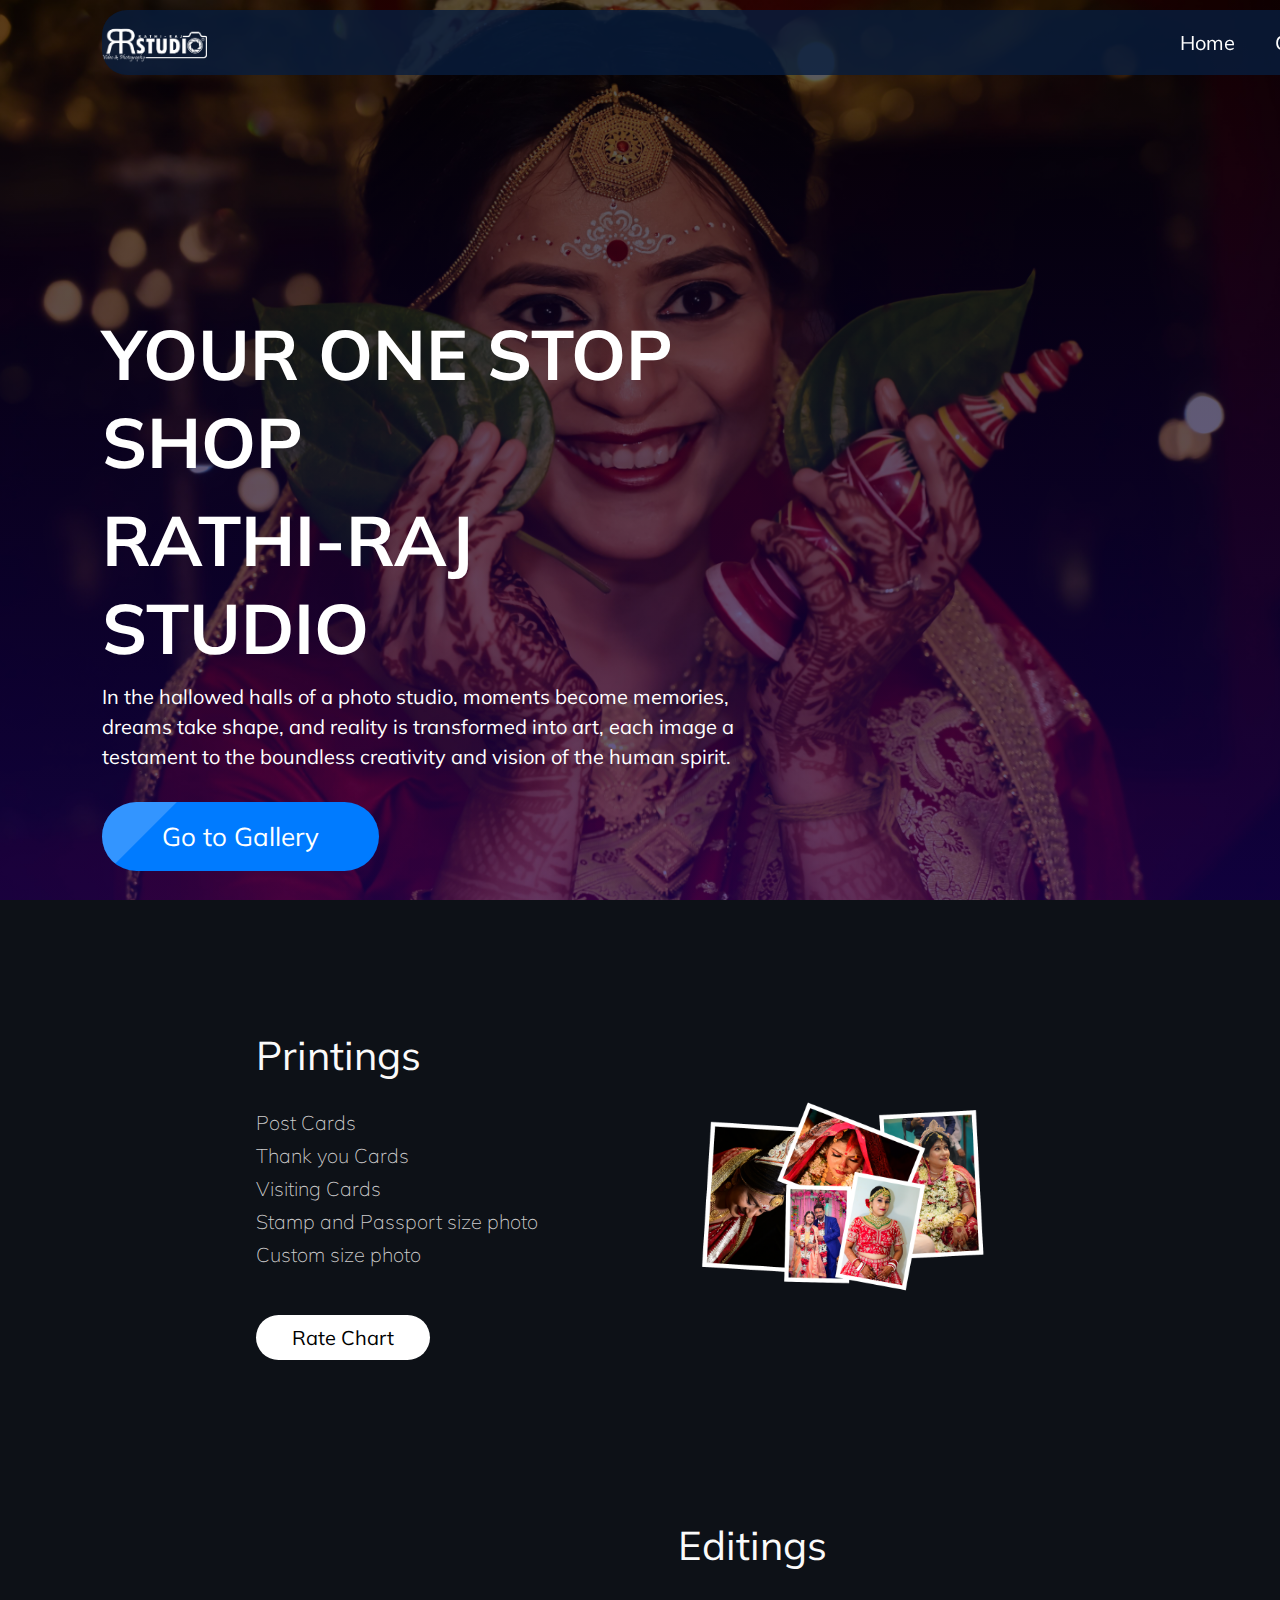
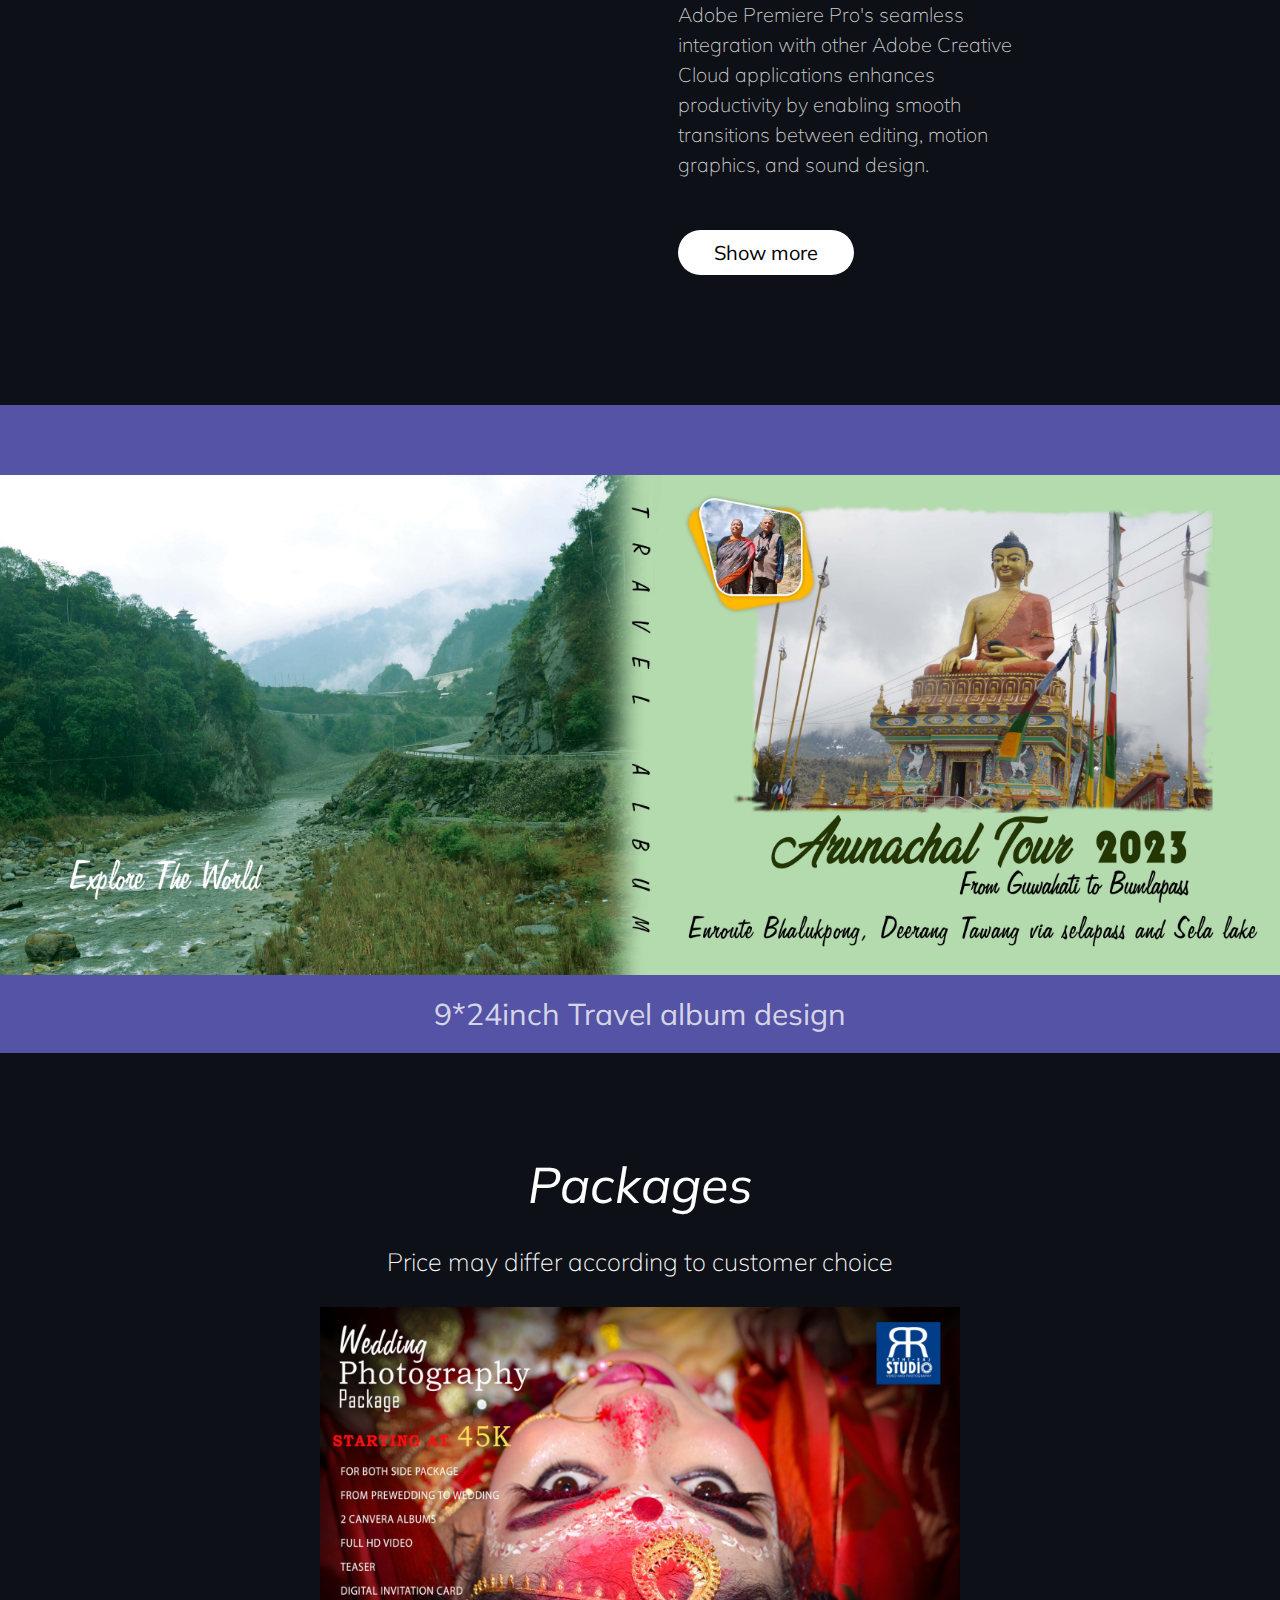
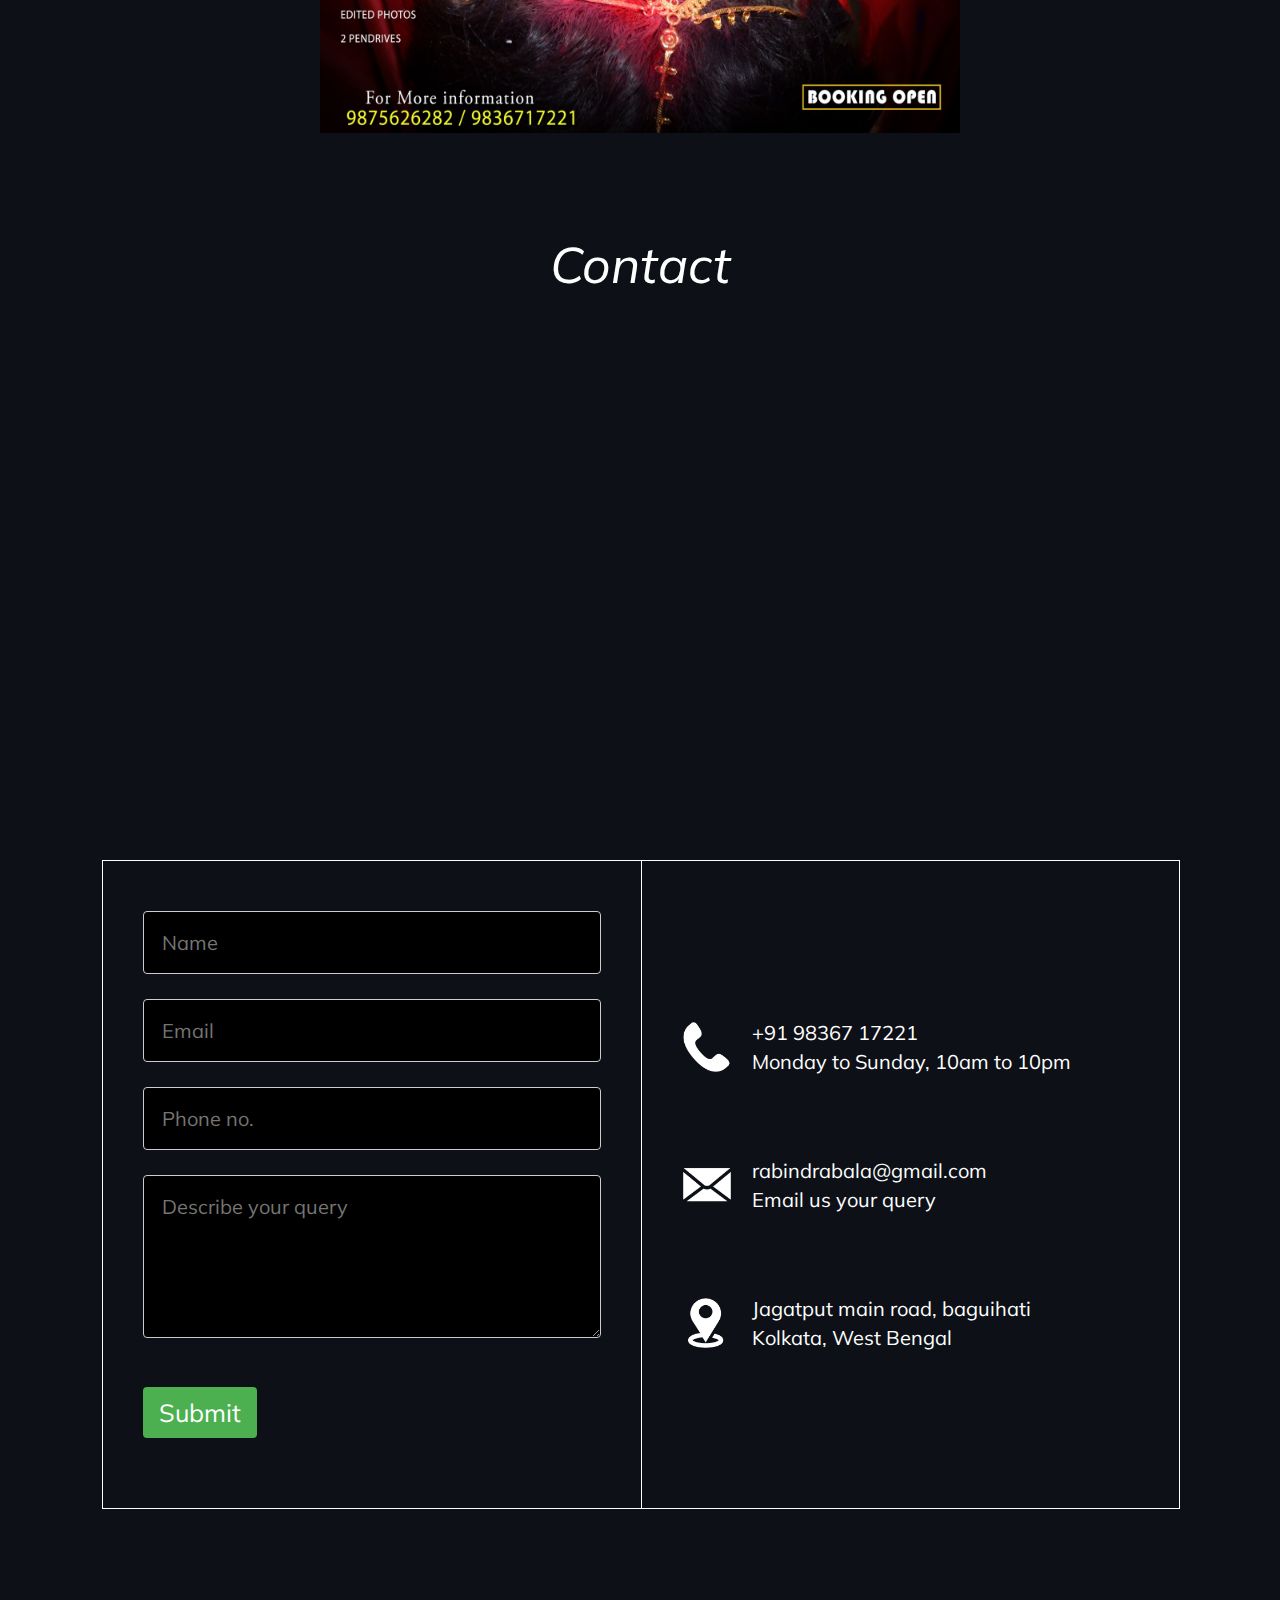
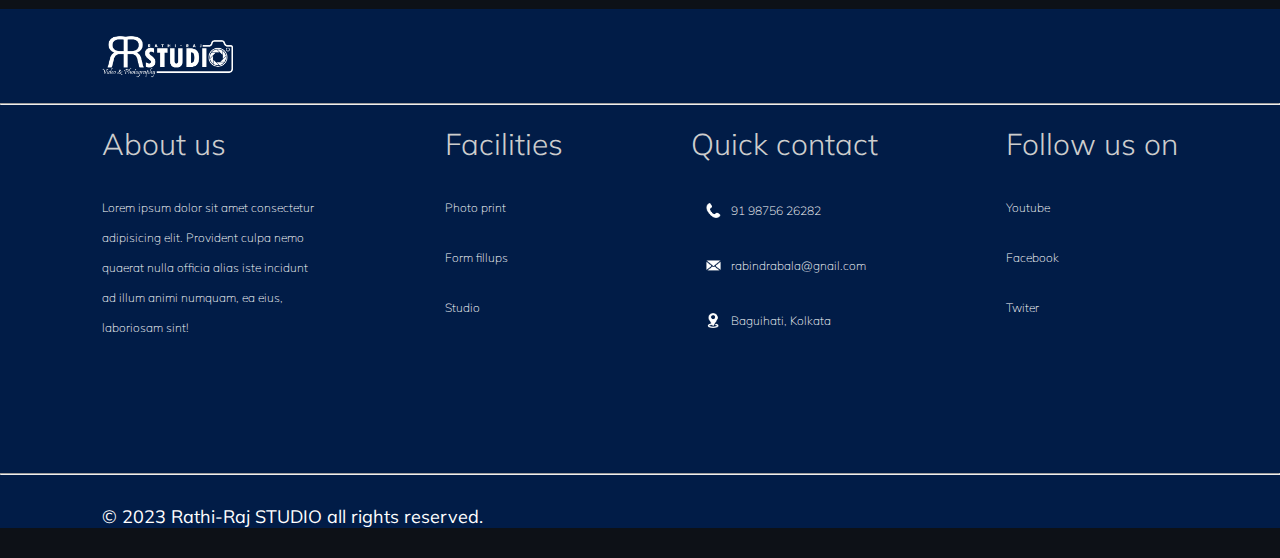
==== commit 8f89344d: "Add files via upload" ====
--- a/index.html
+++ b/index.html
@@ -33,12 +33,12 @@
                 </div>
             </nav>
             <div class="intro_page">
-                <h1>Your one stop shop</h1>
+                <h1>YOUR ONE STOP SHOP</h1>
                 <h1>RATHI-RAJ STUDIO</h1>
                 <p>In the hallowed halls of a photo studio, moments become memories, dreams take shape, and reality is
                     transformed into art, each image a testament to the boundless creativity and vision of the human
                     spirit.</p>
-                <a href="gallery.html"><button class="intro_btn">Go to Gallery</button></a>
+                <a href="gallery.html" target="_blank"><button class="intro_btn">Go to Gallery</button></a>
             </div>
         </div>
     </header>
--- a/responsivr.css
+++ b/responsivr.css
@@ -215,7 +215,7 @@
     }
 
     .print_text h4 {
-        margin-bottom: 25px;
+        margin-bottom: 28px;
         font-size: 35px;
     }
 
@@ -225,7 +225,7 @@
     }
 
     .edit_text h4 {
-        margin-bottom: 25px;
+        margin-bottom: 28px;
         font-size: 35px;
     }
 
@@ -341,7 +341,7 @@
     }
 
     .packages h4 {
-        font-size: 32px;
+        font-size: 35px;
         margin-bottom: 20px;
     }
 
@@ -356,7 +356,7 @@
     }
 
     .contact h4 {
-        font-size: 32px;
+        font-size: 35px;
         margin-bottom: 25px;
     }
 
@@ -485,7 +485,7 @@
     }
 
     .packages h4 {
-        font-size: 30px;
+        font-size: 32px;
         margin-bottom: 18px;
     }
 
@@ -505,7 +505,7 @@
     }
 
     .contact h4 {
-        font-size: 30px;
+        font-size: 32px;
         margin-bottom: 24px;
     }
 
@@ -539,16 +539,15 @@
 
     footer img {
         height: 30px;
-        margin: 15px 4%;
+        margin: 15px 2%;
     }
 
     footer p {
         font-size: 15px;
-        margin: 20px 4%;
+        margin: 20px 2%;
     }
 
     .footer-row {
-        margin: 20px 4%;
-    }
-
+        margin: 20px 2%;
+    }
 }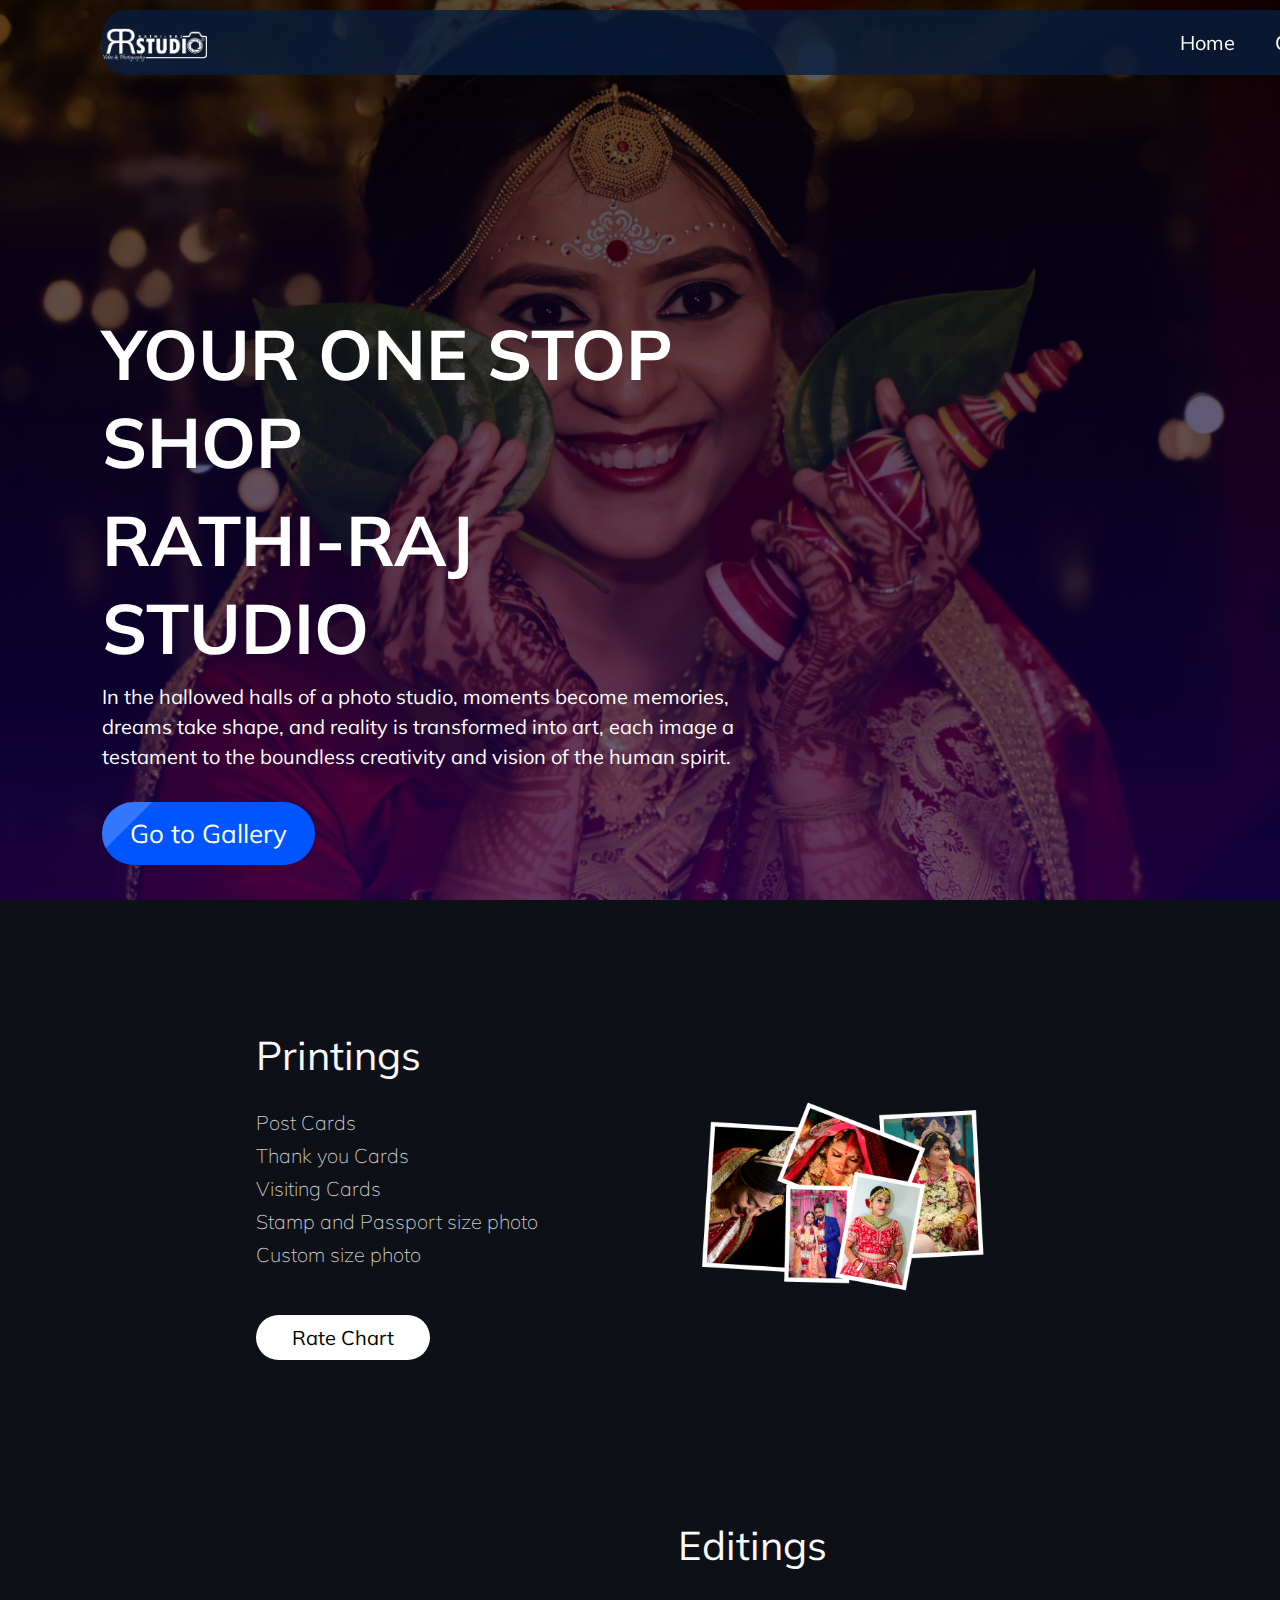
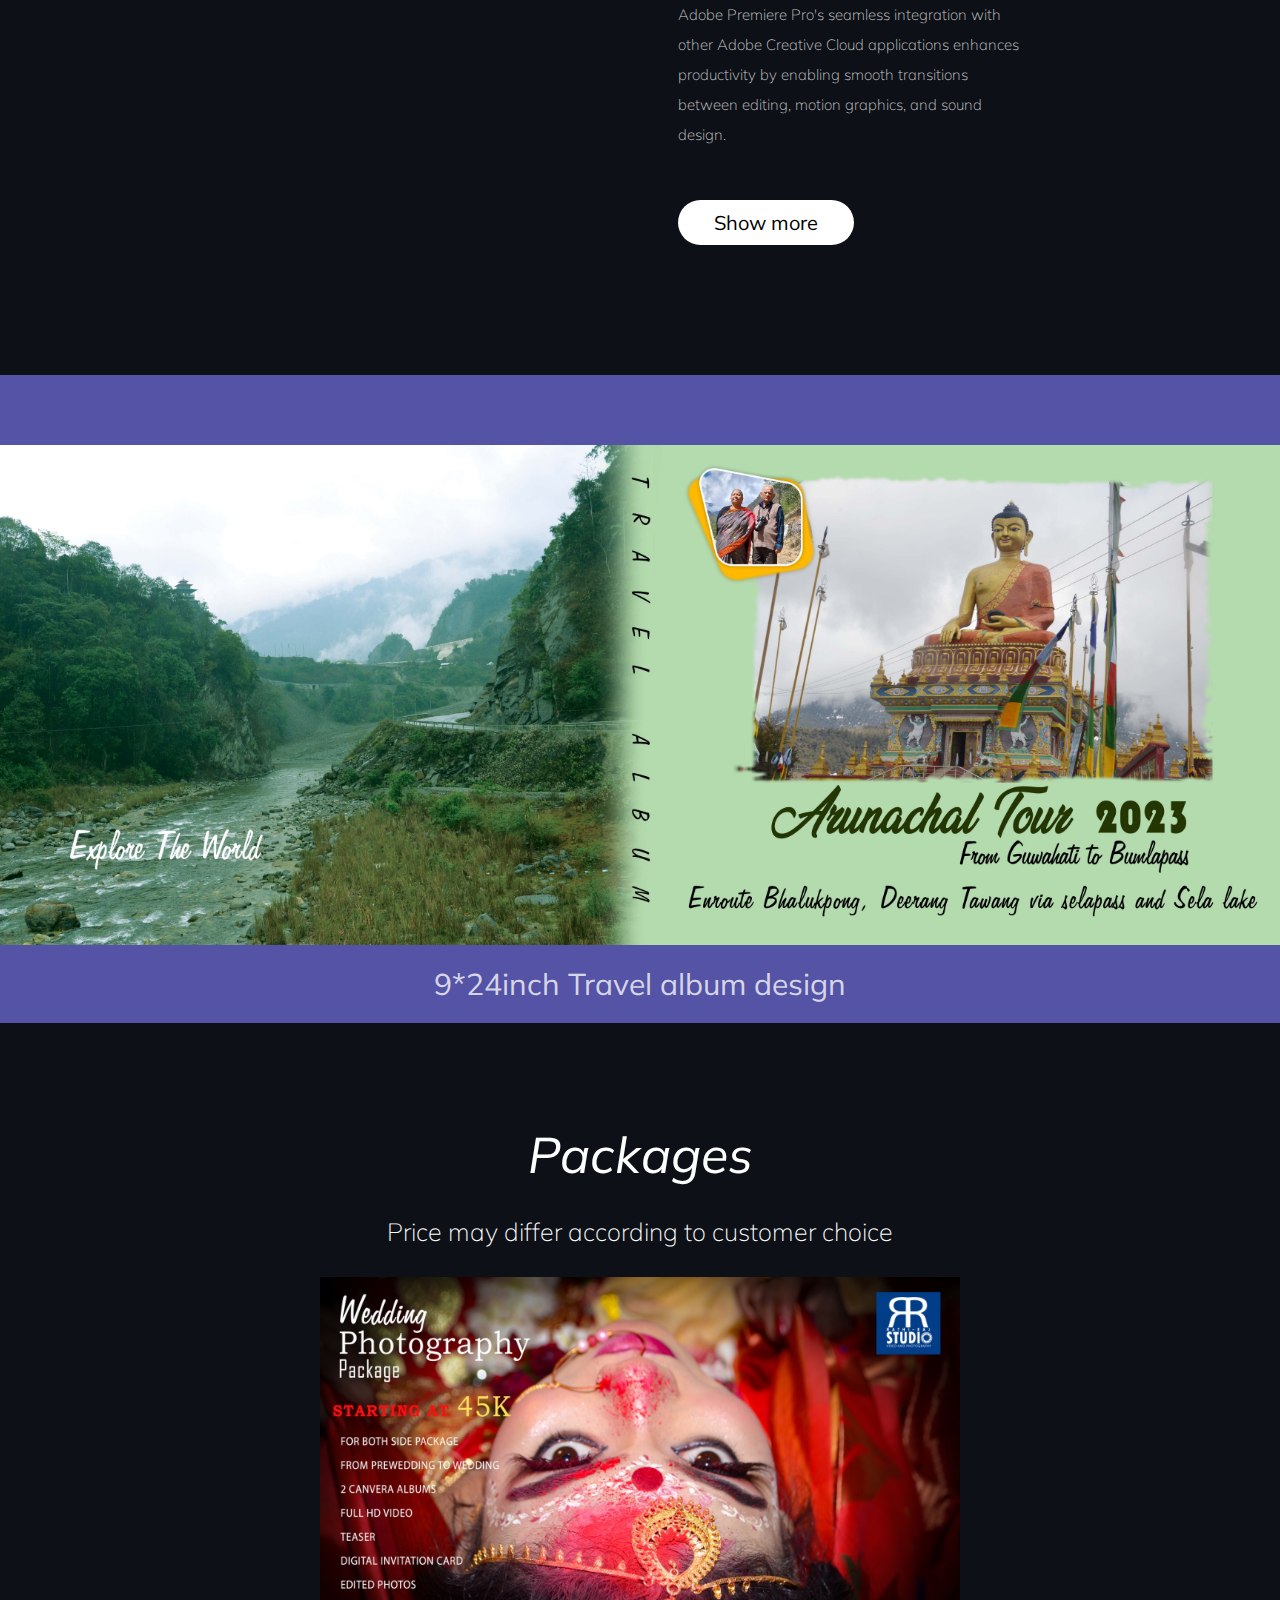
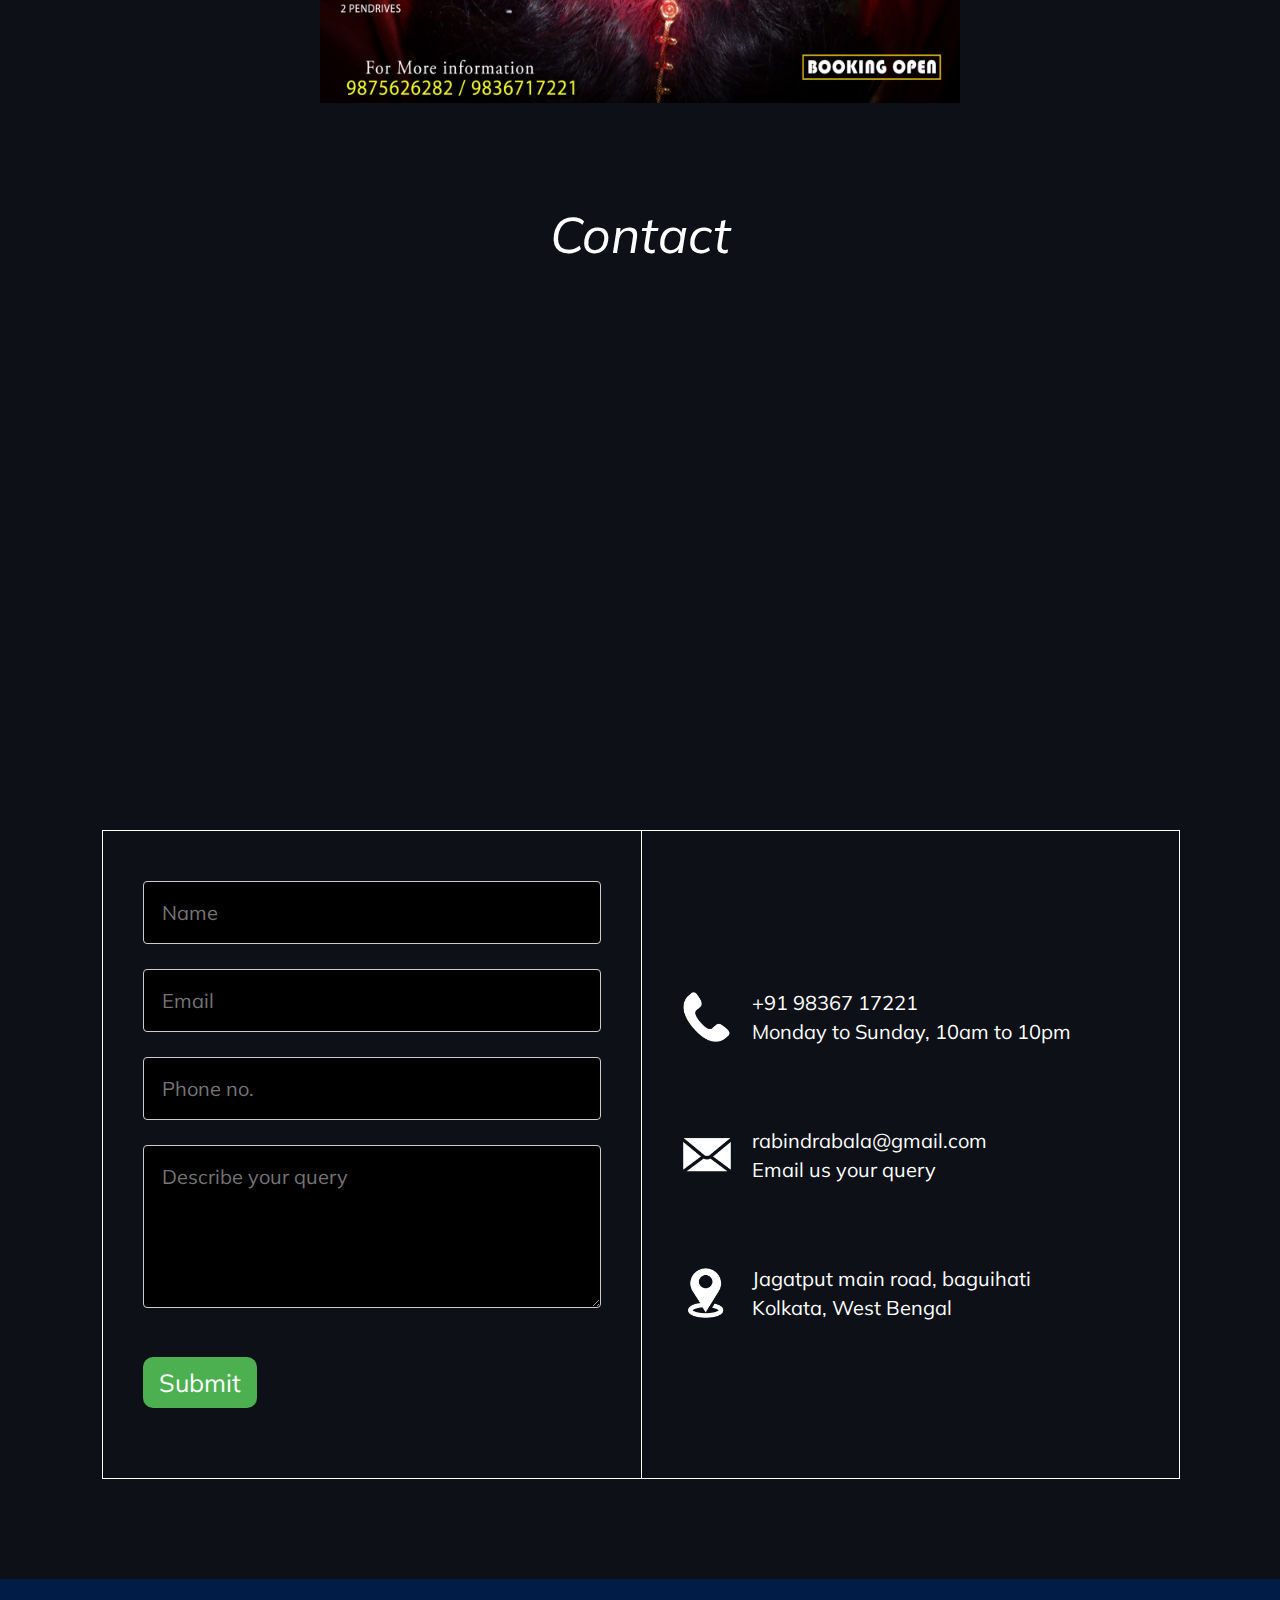
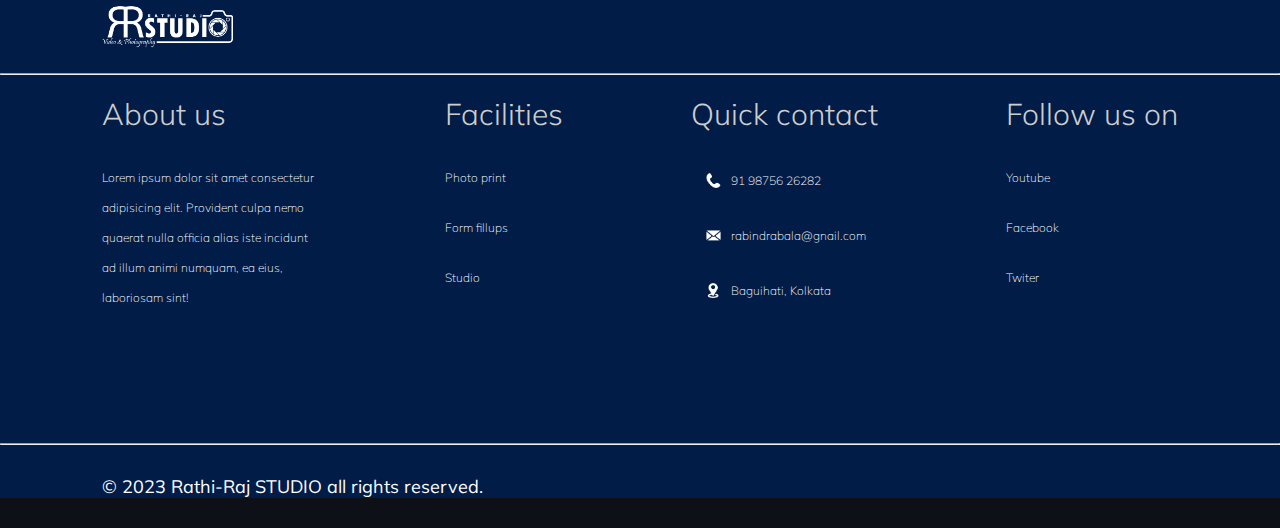
==== commit a458784e: "Add files via upload" ====
--- a/index.html
+++ b/index.html
@@ -17,6 +17,15 @@
 <body>
     <header>
         <div class="background_img">
+            <nav class="mobilenav" id="mobilenav">
+                <img src="images/RRSD.png" alt="logo">
+                <div class="hamburger-menu" id="open-menu">
+                    <div class="line"></div>
+                    <div class="line"></div>
+                    <div class="line"></div>
+                </div>
+                <button id="close">x</button>
+            </nav>
             <nav id="nav">
                 <img src="images/RRSD.png" alt="logo">
                 <ul>
@@ -26,12 +35,8 @@
                     <li><a href="#services">Facialities</a></li>
                     <li><a href="#contact">Contact</a></li>
                 </ul>
-                <div class="hamburger-menu" id="open-menu" onclick="showmenu()">
-                    <div class="line"></div>
-                    <div class="line"></div>
-                    <div class="line"></div>
-                </div>
             </nav>
+
             <div class="intro_page">
                 <h1>YOUR ONE STOP SHOP</h1>
                 <h1>RATHI-RAJ STUDIO</h1>
@@ -172,7 +177,7 @@
         <hr>
         <p>&copy 2023 Rathi-Raj STUDIO all rights reserved.</p>
     </footer>
-    <script src="script.js"></script>
+    <script data-="" src="script.js"></script>
 </body>
 
 </html>--- a/style.css
+++ b/style.css
@@ -19,6 +19,10 @@
     margin-bottom: 100px;
 }
 
+.mobilenav {
+    display: none;
+}
+
 nav {
     width: 100rem;
     display: flex;
@@ -52,6 +56,10 @@
     font-size: 20px;
 }
 
+.mobilenav button {
+    display: none;
+}
+
 .hamburger-menu {
     display: none;
     cursor: pointer;
@@ -86,8 +94,8 @@
 
 .intro_btn {
     display: inline-block;
-    padding: 18px 60px;
-    background-color: #007bff;
+    padding: 15px 28px;
+    background-color: #0055ff;
     color: #fff;
     border: none;
     border-radius: 40px;
@@ -181,7 +189,7 @@
 
 .edit_text p {
     color: rgb(205, 205, 205);
-    font-size: 20px;
+    font-size: 15px;
     font-weight: 100;
     margin: 10px 0;
     line-height: 30px;
@@ -363,7 +371,7 @@
     color: #fff;
     border: none;
     padding: 10px 16px;
-    border-radius: 4px;
+    border-radius: 10px;
     cursor: pointer;
     font-size: 25px;
     display: block;
--- a/responsivr.css
+++ b/responsivr.css
@@ -5,18 +5,57 @@
         margin-bottom: 60px;
     }
 
-    nav {
+    .mobilenav {
+        display: flex;
+        justify-content: space-between;
+        align-items: center;
+        position: fixed;
+        top: 10px;
+        z-index: 9999;
+        background: rgba(7, 29, 61, 0.80);
+        border-radius: 25px;
         width: 80vw;
         padding: 20px;
         margin: auto;
     }
 
+    .mobilenav img {
+        display: block;
+        height: 30px;
+    }
+
+    .mobilenav button {
+        background: transparent;
+        display: none;
+        color: #fff;
+        font-size: 30px;
+        border: 0;
+        outline: 0;
+    }
+
+    #nav {
+        display: none;
+        width: 80vw;
+        padding: 10px 20px;
+        margin: auto;
+        transform: translateY(80px);
+    }
+
+    nav {
+        width: 80vw;
+        padding: 10px 20px;
+        margin: auto;
+    }
+
     nav img {
+        display: none;
         height: 30px;
     }
 
     nav ul {
-        display: none;
+        flex-direction: column;
+        align-items: flex-start;
+        
     }
 
     .hamburger-menu {
@@ -33,15 +72,10 @@
         margin: 5px 0;
     }
 
-    .intro_page p {
-        font-size: 16px;
-        line-height: 25px;
-    }
-
     .intro_btn {
         width: 100%;
         font-size: 16px;
-        margin-top: 30px;
+        margin-top: 25px;
     }
 
     .printings {
@@ -158,6 +192,7 @@
     }
 
     .contact-form input[type="submit"] {
+        width: 100%;
         padding: 10px 16px;
         font-size: 24px;
         margin: 28px 0;
@@ -207,11 +242,15 @@
 
     .intro_page {
         max-width: 90%;
-    }
-
+        padding-top: 40%;
+    }
+
+    .intro_page p {
+        line-height: 28px;
+    }
     .intro_page h1 {
-        font-size: 50px;
-        margin: 5px 0;
+        font-size: 45px;
+        margin: 3px 0;
     }
 
     .print_text h4 {
@@ -307,8 +346,8 @@
     }
 
     .intro_page h1 {
-        font-size: 50px;
-        margin: 5px 0;
+        font-size: 40px;
+        margin: 2.5px 0;
     }
 
     .print_text h4 {
@@ -431,13 +470,8 @@
     }
 
     .intro_page h1 {
-        font-size: 45px;
+        font-size: 35px;
         margin: 2px 0;
-    }
-
-    .intro_page p {
-        font-size: 12px;
-        line-height: 30px;
     }
 
     .printings {
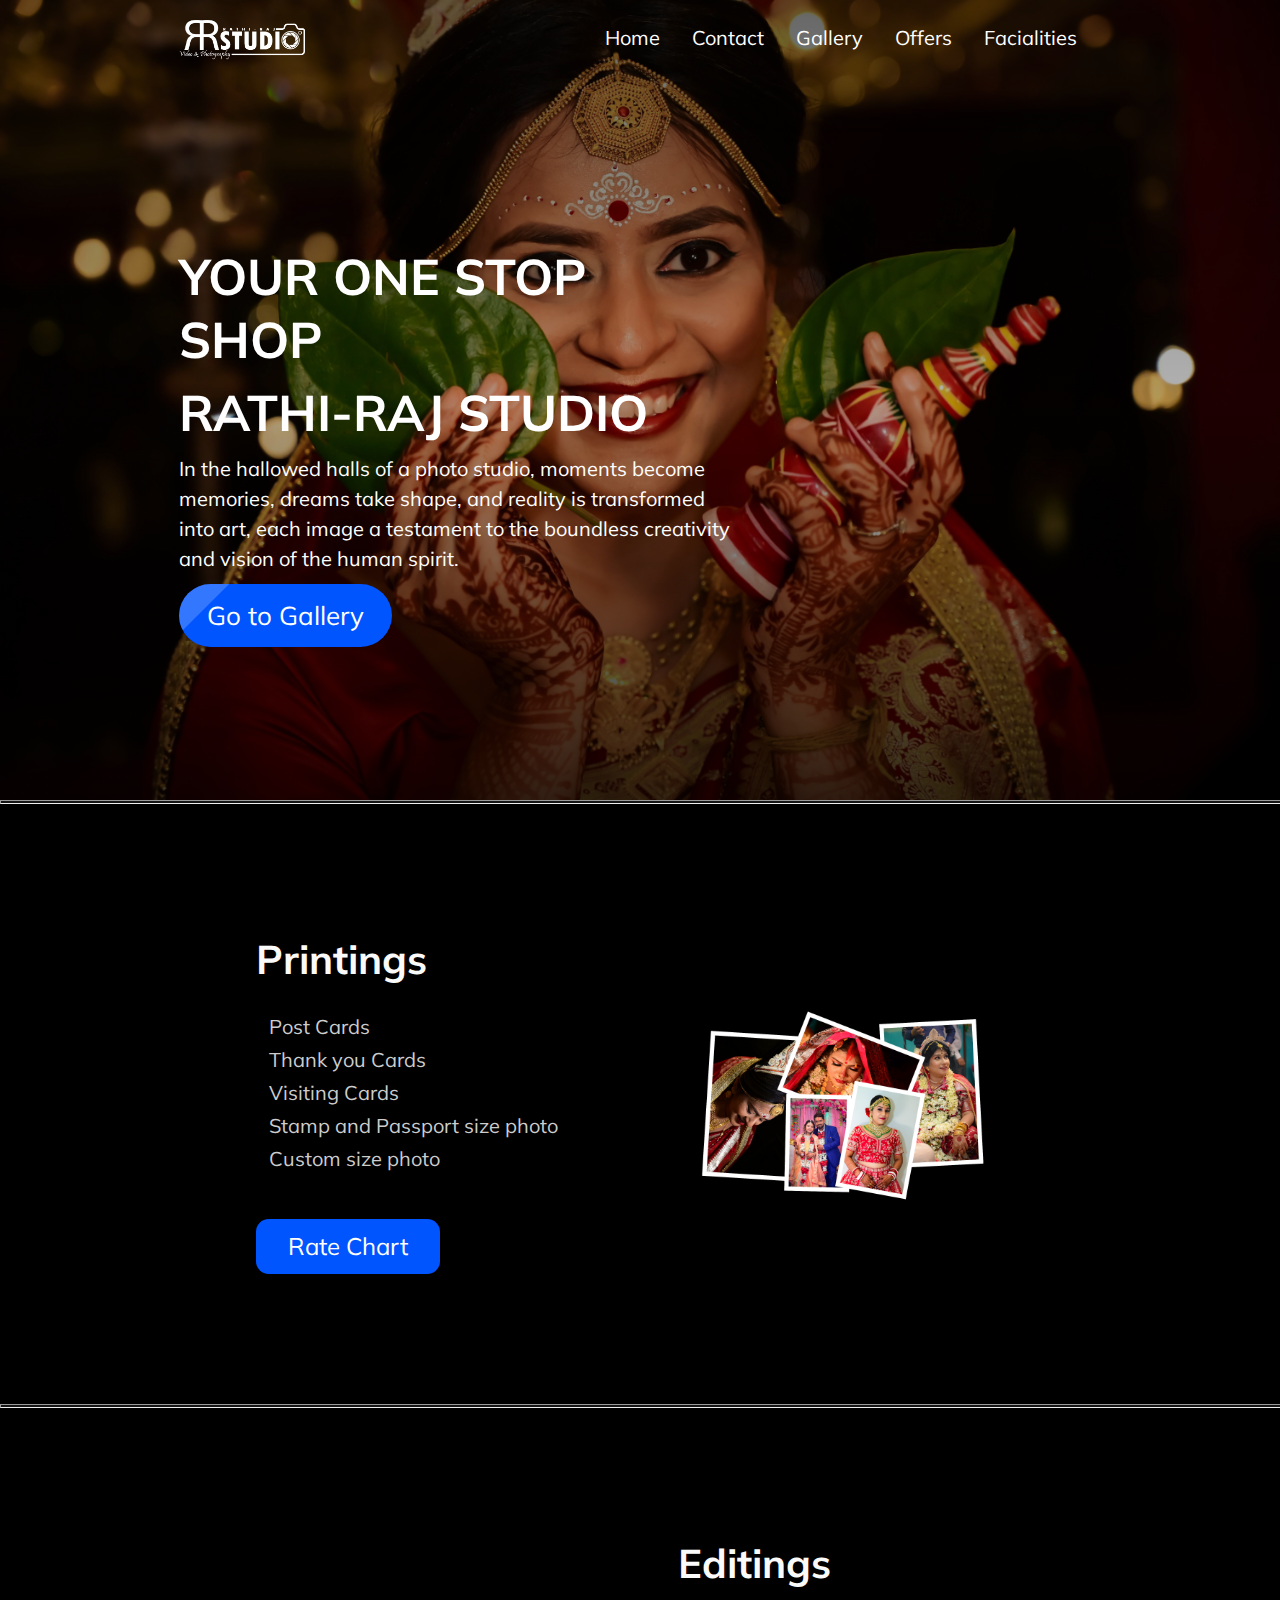
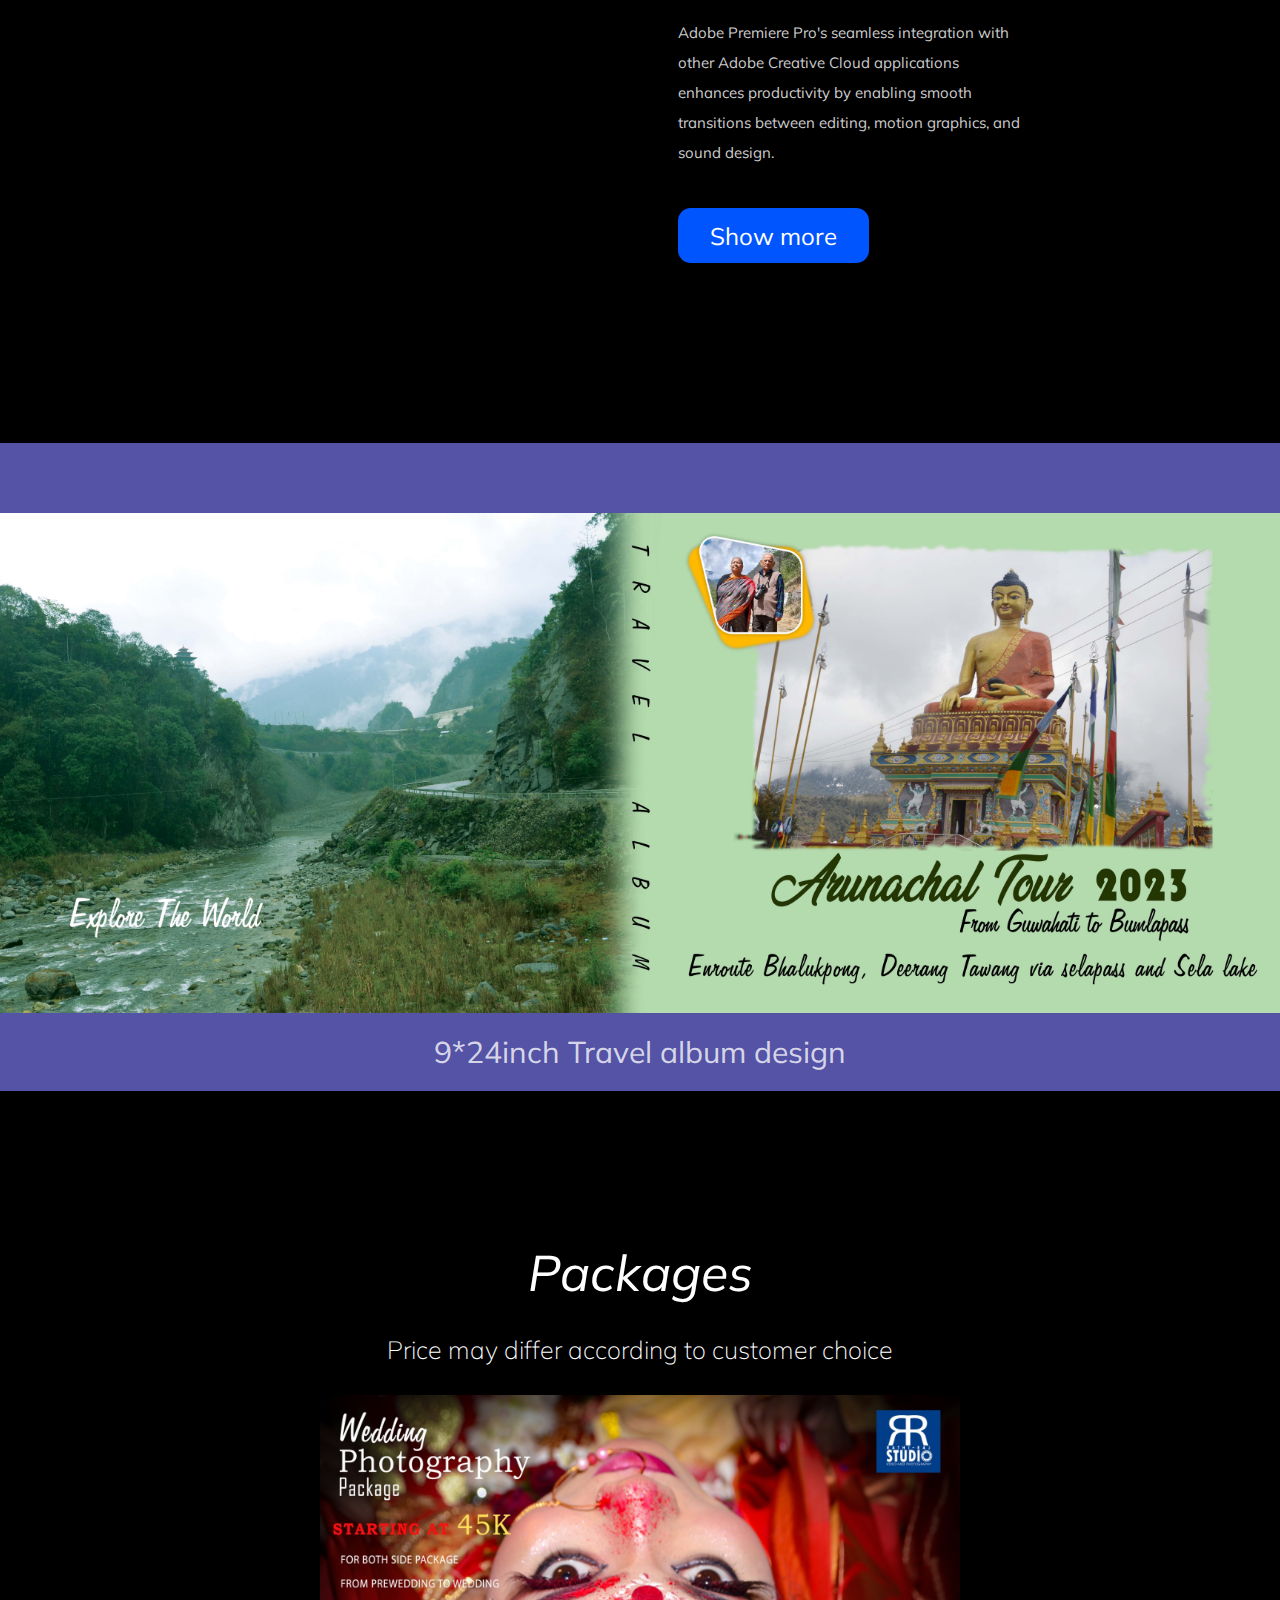
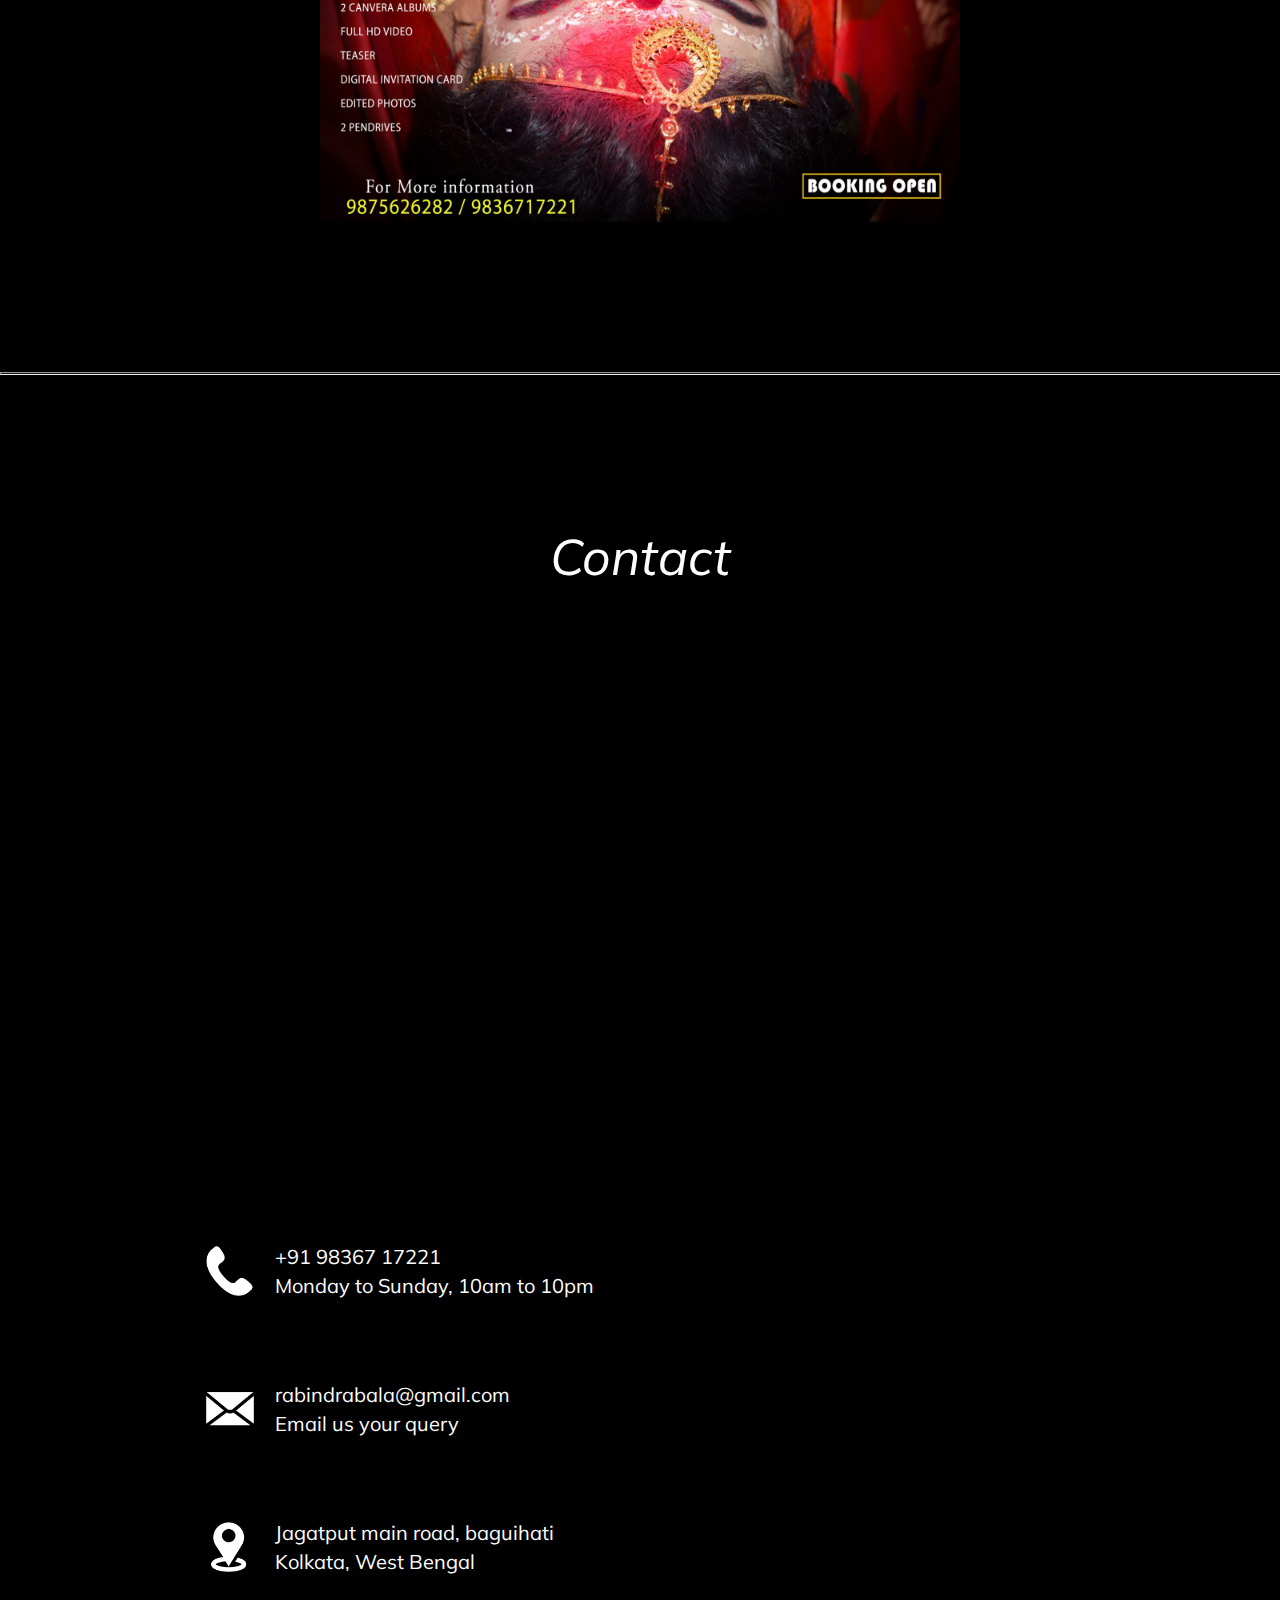
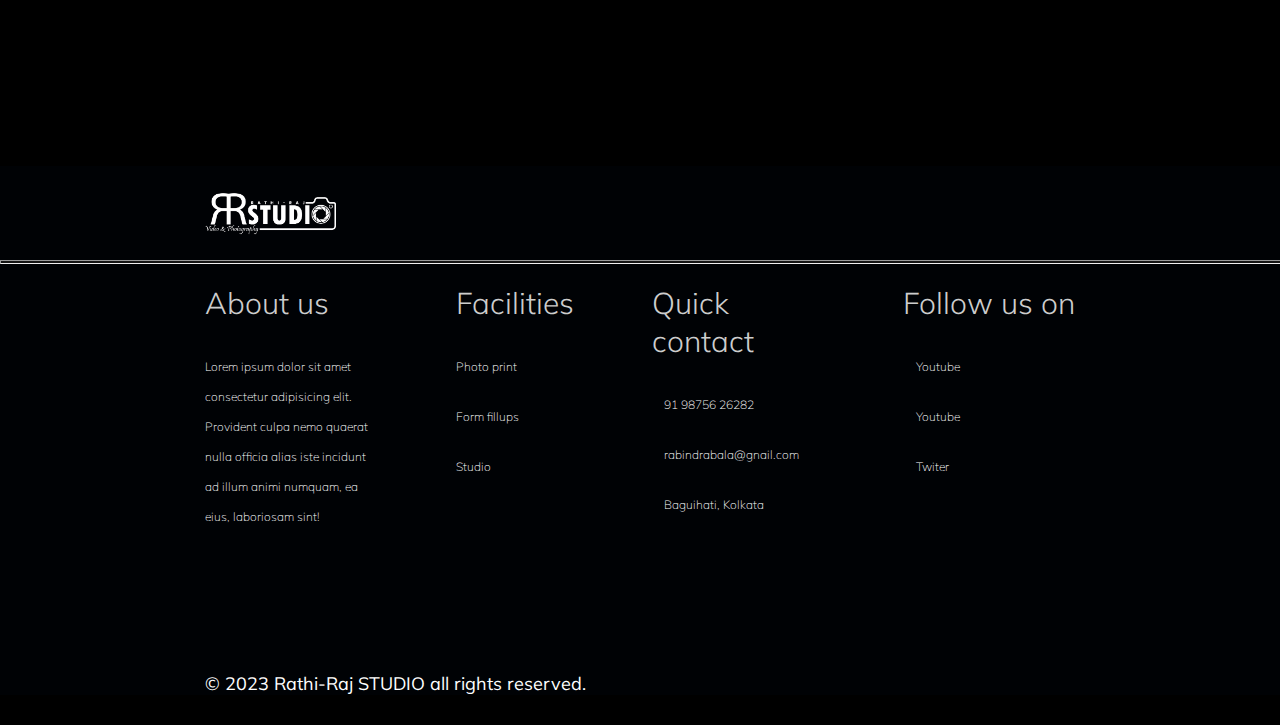
==== commit 7031f81c: "Add files via upload" ====
--- a/index.html
+++ b/index.html
@@ -10,6 +10,7 @@
         href="https://fonts.googleapis.com/css2?family=Hahmlet:wght@100..900&family=Khula:wght@300;400;600;700;800&family=Mulish:ital,wght@0,200..1000;1,200..1000&family=Roboto:ital,wght@0,100;0,300;0,400;0,500;0,700;0,900;1,100;1,300;1,400;1,500;1,700;1,900&family=Texturina:ital,opsz,wght@0,12..72,100..900;1,12..72,100..900&display=swap"
         rel="stylesheet">
     <link rel="shortcut icon" href="images/navlogo2.jpg" type="image/jpg">
+    <link rel="stylesheet" href="https://cdnjs.cloudflare.com/ajax/libs/font-awesome/6.5.2/css/all.min.css" integrity="sha512-SnH5WK+bZxgPHs44uWIX+LLJAJ9/2PkPKZ5QiAj6Ta86w+fsb2TkcmfRyVX3pBnMFcV7oQPJkl9QevSCWr3W6A==" crossorigin="anonymous" referrerpolicy="no-referrer" />
     <link rel="stylesheet" href="style.css">
     <link rel="stylesheet" href="responsivr.css">
 </head>
@@ -19,21 +20,17 @@
         <div class="background_img">
             <nav class="mobilenav" id="mobilenav">
                 <img src="images/RRSD.png" alt="logo">
-                <div class="hamburger-menu" id="open-menu">
-                    <div class="line"></div>
-                    <div class="line"></div>
-                    <div class="line"></div>
-                </div>
-                <button id="close">x</button>
+                <i class="i fa-solid fa-bars" id="open-menu"></i>
+                <i class="cross fa-regular fa-circle-xmark" id="cross" ></i>
             </nav>
             <nav id="nav">
                 <img src="images/RRSD.png" alt="logo">
                 <ul>
-                    <li><a href="#home">Home</a></li>
-                    <li><a href="gallery.html">Gallery</a></li>
-                    <li><a href="#offer">Offer</a></li>
+                    <li><i class="i fa-solid fa-house"></i><a href="#home">Home</a></li>
+                    <li><i class="i fa-solid fa-user"></i><a href="#contact">Contact</a></li>
+                    <li><i class="i fa-solid fa-image"></i><a href="gallery.html">Gallery</a></li>
+                    <li><a href="#offer">Offers</a></li>
                     <li><a href="#services">Facialities</a></li>
-                    <li><a href="#contact">Contact</a></li>
                 </ul>
             </nav>
 
@@ -45,23 +42,23 @@
                     spirit.</p>
                 <a href="gallery.html" target="_blank"><button class="intro_btn">Go to Gallery</button></a>
             </div>
-        </div>
+        </div><hr class="hr-home">
     </header>
     <main>
         <section class="printings">
             <div class="print_text">
                 <h4>Printings</h4>
-                <p>Post Cards</p>
-                <p>Thank you Cards</p>
-                <p>Visiting Cards</p>
-                <p>Stamp and Passport size photo</p>
-                <p>Custom size photo</p>
+                <p><i class="iconF fa-solid fa-circle"></i>Post Cards</p>
+                <p><i class="iconF fa-solid fa-circle"></i>Thank you Cards</p>
+                <p><i class="iconF fa-solid fa-circle"></i>Visiting Cards</p>
+                <p><i class="iconF fa-solid fa-circle"></i>Stamp and Passport size photo</p>
+                <p><i class="iconF fa-solid fa-circle"></i>Custom size photo</p>
                 <button class="btn">Rate Chart</button>
             </div>
             <div class="print_img">
                 <img src="images/sd 1 copy.png" alt="image">
             </div>
-        </section>
+        </section><hr class="hr-home">
         <section class="editings">
             <div class="edit_text">
                 <h4>Editings</h4>
@@ -81,7 +78,7 @@
             <h4>Packages</h4>
             <p>Price may differ according to customer choice</p>
             <img src="images/offer.jpeg" alt="images">
-        </section>
+        </section><hr class="hr-home">
         <section id="contact" class="contact">
             <h4>Contact</h4>
             <iframe id="contact-form"
@@ -113,33 +110,12 @@
                         </span>
                     </div>
                 </div>
-                <div class="contact-col border-r">
-                    <div class="contact-form">
-                        <form name='submit-to-google-sheet' method="POST">
-                            <label for="name"></label>
-                            <input type="text" id="name" name="Name" placeholder="Name" required>
-
-                            <label for="email"></label>
-                            <input type="email" id="email" name="Email" placeholder="Email" required>
-
-                            <label for="Phone No."></label>
-                            <input type="text" id="Phone No." name="Phone No." placeholder="Phone no." required>
-
-                            <label for="message"></label>
-                            <textarea id="message" name="Message" placeholder="Describe your query" rows="5"
-                                required></textarea>
-
-                            <input type="submit" value="Submit" name="submit">
-                        </form>
-                        <div id="vic"></div>
-                    </div>
-                </div>
             </div>
         </section>
     </main>
     <footer>
         <img src="images/RRSD.png" alt="logo">
-        <hr>
+        <hr class="hr-home">
         <div class="footer-row">
             <div class="footer-col">
                 <h4>About us</h4>
@@ -154,27 +130,17 @@
             </div>
             <div class="footer-col">
                 <h4>Quick contact</h4>
-                <div>
-                    <img src="images/telephone.png" alt="logo">
-                    <p>91 98756 26282</p>
-                </div>
-                <div>
-                    <img src="images/mail.png" alt="logo">
-                    <p>rabindrabala@gnail.com</p>
-                </div>
-                <div>
-                    <img src="images/location.png" alt="logo">
-                    <p>Baguihati, Kolkata</p>
-                </div>
+                    <p><i class="icon fa-solid fa-phone"></i>91 98756 26282</p>
+                    <p><i class="icon fa-solid fa-envelope"></i>rabindrabala@gnail.com</p>
+                    <p><i class="icon fa-solid fa-location-dot"></i>Baguihati, Kolkata</p>
             </div>
             <div class="footer-col">
                 <h4>Follow us on</h4>
-                <p>Youtube</p>
-                <p>Facebook</p>
-                <p>Twiter</p>
+                <p><i class="icon fa-brands fa-facebook"></i>Youtube</p>
+                <p><i class="icon fa-brands fa-youtube"></i>Youtube</p>
+                <p><i class="icon fa-brands fa-twitter"></i>Twiter</p>
             </div>
         </div>
-        <hr>
         <p>&copy 2023 Rathi-Raj STUDIO all rights reserved.</p>
     </footer>
     <script data-="" src="script.js"></script>
--- a/style.css
+++ b/style.css
@@ -3,20 +3,46 @@
     padding: 0;
     font-family: "Mulish", sans-serif;
     font-style: normal;
+    border: border-box;
 }
 
 body {
-    background: rgb(13, 17, 23);
+    background: rgb(0, 0, 0);;
+}
+
+.iconF {
+    color: #fff;
+    font-size: .6rem;
+    margin-right: 0.8rem;
+}
+.icon {
+    color: #fff;
+    font-size: 1rem;
+    margin-right: 0.8rem;
+}
+
+.i {
+    display: none;
+    cursor: pointer;
+}
+
+.cross  {
+    display: none;
+}
+
+.hr-home {
+    width: 100%;
+    height: .1rem;
+    background-color: rgb(20, 20, 20);;
 }
 
 .background_img {
-    max-width: 100%;
-    min-height: 100vh;
-    padding: 0 8%;
-    background-image: linear-gradient(rgba(0, 0, 0, 0.65), rgba(23, 1, 94, 0.65)), url(images/background_img.jpg);
+    max-width: 100vw;
+    min-height: 50rem;
+    padding: 0 14%;
+    background-image: linear-gradient(to top, rgba(0, 0, 0, 0.8), rgba(0, 0, 0, 0.3), rgba(0, 0, 0, 0.6)), url(images/background_img.jpg);
     background-position: center;
     background-size: cover;
-    margin-bottom: 100px;
 }
 
 .mobilenav {
@@ -24,19 +50,17 @@
 }
 
 nav {
-    width: 100rem;
+    width: 100%;
     display: flex;
     align-items: center;
     justify-content: space-between;
-    position: fixed;
-    top: 10px;
-    z-index: 9999;
-    background: rgba(7, 29, 61, 0.80);
+    /* background: rgba(7, 29, 61, 0.80); */
+    background: transparent;
     border-radius: 25px;
 }
 
 nav img {
-    height: 40px;
+    height: 3rem;
 }
 
 nav ul {
@@ -47,7 +71,9 @@
 
 nav ul li {
     list-style: none;
-    margin: 0 20px;
+    margin: .3rem 1rem;
+    display: flex;
+    align-items: center;
 }
 
 nav ul li a {
@@ -76,12 +102,12 @@
 
 .intro_page {
     max-width: 60%;
-    padding-top: 300px;
+    padding-top: 10rem;
 }
 
 .intro_page h1 {
     text-decoration: none;
-    font-size: 70px;
+    font-size: 50px;
     color: #fff;
     margin: 10px 0;
 }
@@ -103,7 +129,7 @@
     cursor: pointer;
     position: relative;
     overflow: hidden;
-    margin-top: 30px;
+    margin-top: 10px;
 }
 
 /* Styles for the click effect */
@@ -133,7 +159,7 @@
     margin: auto;
     display: flex;
     justify-content: space-between;
-    margin-bottom: 100px;
+    margin: 100px auto;
 }
 
 .print_text {
@@ -145,13 +171,15 @@
     color: rgb(250, 250, 250);
     margin-bottom: 30px;
     font-size: 40px;
-    font-weight: 400;
-}
-
+}
+
+.print_text p {
+    display: flex;
+    align-items: center;
+}
 .print_text p {
     color: rgb(205, 205, 205);
     font-size: 20px;
-    font-weight: 100;
     margin: 8px 0;
 }
 
@@ -171,7 +199,7 @@
     margin: auto;
     display: flex;
     justify-content: space-between;
-    margin-bottom: 100px;
+    margin: 100px auto;
     flex-direction: row-reverse;
 }
 
@@ -184,14 +212,11 @@
     color: rgb(250, 250, 250);
     margin-bottom: 30px;
     font-size: 40px;
-    font-weight: 400;
 }
 
 .edit_text p {
     color: rgb(205, 205, 205);
     font-size: 15px;
-    font-weight: 100;
-    margin: 10px 0;
     line-height: 30px;
 }
 
@@ -207,21 +232,21 @@
 
 .btn {
     display: inline-block;
-    padding: 10px 36px;
-    background-color: #ffffff;
-    color: #000;
+    padding: .8rem 2rem;
+    background-color: #0055ff;
+    color: #fff;
     border: none;
-    border-radius: 50px;
-    font-size: 20px;
+    border-radius: .8rem;
+    font-size: 1.5rem;
     cursor: pointer;
     position: relative;
     overflow: hidden;
     margin-top: 40px;
-}
-
-/* Effect on click */
+    transition: all 0.2s cubic-bezier(0.075, 0.82, 0.165, 1);
+}
+
 .btn:hover {
-    background: #cdcdcd;
+    background-color: #0549d2;
 }
 
 .album_sample {
@@ -230,7 +255,7 @@
     flex-direction: column;
     align-items: center;
     justify-content: center;
-    margin-bottom: 100px;
+    margin: 150px 0;
 }
 
 .album_sample img {
@@ -251,7 +276,7 @@
     flex-direction: column;
     align-items: center;
     justify-content: center;
-    margin-bottom: 100px;
+    margin: 150px 0;
 }
 
 .packages h4 {
@@ -277,8 +302,7 @@
 }
 
 .contact {
-    margin: 0 8%;
-    margin-bottom: 100px;
+    margin: 150px 16%;
 }
 
 .contact h4 {
@@ -288,7 +312,7 @@
     text-align: center;
     font-style: oblique;
     color: #fff;
-    margin-bottom: 30px;
+    margin-bottom: 5rem;
 }
 
 .contact iframe {
@@ -298,16 +322,9 @@
 
 .contact-row {
     min-width: 100%;
-    display: flex;
-    flex-direction: row-reverse;
-    justify-content: space-between;
-    align-items: center;
-    border: #fff solid 1px;
 }
 
 .contact-col {
-    flex-basis: 50%;
-    padding: 40px;
     display: flex;
     flex-direction: column;
     justify-content: center;
@@ -333,77 +350,24 @@
     color: #fff;
 }
 
-.contact-form {
-    width: 100%;
-}
-
-.contact-form label {
-    display: block;
-    margin-bottom: 10px;
-    font-size: 25px;
-    font-family: Arial, Helvetica, sans-serif;
-}
-
-.border-r {
-    border-right: #fff solid 1px;
-    
-}
-
-/* Style for form inputs */
-.contact-form input[type="text"],
-.contact-form input[type="email"],
-.contact-form textarea {
-    background: black;
-    width: 100%;
-    padding: 18px;
-    margin-bottom: 15px;
-    border: 1px solid #ccc;
-    color: var(--secondary-color);
-    border-radius: 4px;
-    box-sizing: border-box;
-    font-size: 20px;
-    color: #fff;
-}
-
-/* Style for the submit button */
-.contact-form input[type="submit"] {
-    background-color: #4CAF50;
-    color: #fff;
-    border: none;
-    padding: 10px 16px;
-    border-radius: 10px;
-    cursor: pointer;
-    font-size: 25px;
-    display: block;
-    margin: 30px 0;
-}
-
-/* Style for the submit button on hover */
-.contact-form input[type="submit"]:hover {
-    background-color: #45a049;
-}
-
 footer {
-    background: rgb(1, 28, 70.65);
+    background: rgb(0, 2, 5);
 }
 
 footer img {
     height: 50px;
-    margin: 20px 8%;
-}
-
-footer hr {
-    color: #fff;
-}
+    margin: 20px 16%;
+}
+
 
 footer p {
     font-size: 18px;
     color: #fff;
-    margin: 30px 8%;
+    margin: 30px 16%;
 }
 
 .footer-row {
-    margin: 20px 8%;
+    margin: 20px 16%;
     display: flex;
     justify-content: space-between;
     align-items: flex-start;
@@ -414,6 +378,14 @@
     max-width: 20%;
     display: flex;
     flex-direction: column;
+}
+
+.footer-col a {
+    display: flex;
+}
+.footer-col p {
+    display: flex;
+    align-items: center;
 }
 
 .footer-col h4 {
--- a/responsivr.css
+++ b/responsivr.css
@@ -2,7 +2,18 @@
     .background_img {
         min-height: 90vh;
         padding: 0 6%;
-        margin-bottom: 60px;
+    }
+
+    .cross {
+        color: #fff;
+        font-size: 1.5rem;
+    }
+
+    .i {
+        display: block;
+        color: #fff;
+        font-size: 1rem;
+        margin-right: 0.5rem;
     }
 
     .mobilenav {
@@ -10,40 +21,41 @@
         justify-content: space-between;
         align-items: center;
         position: fixed;
-        top: 10px;
+        top: .8rem;
         z-index: 9999;
-        background: rgba(7, 29, 61, 0.80);
-        border-radius: 25px;
-        width: 80vw;
-        padding: 20px;
+        background: rgba(7, 29, 61, 0.85);
+        border-radius: 1rem;
+        width: 80%;
+        padding: 1rem 2rem;
         margin: auto;
     }
 
     .mobilenav img {
         display: block;
-        height: 30px;
+        height: 2.5rem;
     }
 
     .mobilenav button {
         background: transparent;
         display: none;
         color: #fff;
-        font-size: 30px;
+        font-size: 2rem;
         border: 0;
         outline: 0;
     }
 
     #nav {
         display: none;
-        width: 80vw;
-        padding: 10px 20px;
         margin: auto;
+        background: rgba(7, 29, 61, 0.95);
         transform: translateY(80px);
+        position: fixed;
+        top: .5rem;
     }
 
     nav {
-        width: 80vw;
-        padding: 10px 20px;
+        width: 80%;
+        padding: 1rem;
         margin: auto;
     }
 
@@ -55,7 +67,7 @@
     nav ul {
         flex-direction: column;
         align-items: flex-start;
-        
+        padding: 0;
     }
 
     .hamburger-menu {
@@ -63,28 +75,28 @@
     }
 
     .intro_page {
-        max-width: 80%;
+        max-width: 100%;
         padding-top: 30%;
     }
 
     .intro_page h1 {
-        font-size: 55px;
         margin: 5px 0;
     }
 
+    .intro_page p {
+        font-size: 15px;
+        line-height: 30px;
+    }
+
     .intro_btn {
-        width: 100%;
-        font-size: 16px;
-        margin-top: 25px;
+        margin-top: 2rem;
     }
 
     .printings {
         max-width: 90%;
-        margin: auto;
         flex-direction: column-reverse;
-        margin-bottom: 80px;
-    }
-
+        margin: 80px auto;
+    }
 
     .print_text {
         padding: 30px 20px;
@@ -93,8 +105,7 @@
     .editings {
         flex-direction: column-reverse;
         max-width: 90%;
-        margin: auto;
-        margin-bottom: 80px;
+        margin: 80px auto;
     }
 
     .edit_text {
@@ -102,23 +113,22 @@
     }
 
     .btn {
-        width: 100%;
-        margin-top: 80px;
+        margin-top: 4rem;
     }
 
     .album_sample {
-        margin-bottom: 80px;
+        margin: 80px auto;
     }
 
     .album_sample img {
         width: 90vw;
         height: auto;
-        margin-top: 40px;
+        margin-top: 2rem;
     }
 
     .album_sample p {
         font-size: 18px;
-        margin: 10px 0;
+        margin: 1rem 0;
     }
 
     .packages h4 {
@@ -137,8 +147,7 @@
 
     
     .contact {
-        margin: 0 6%;
-        margin-bottom: 80px;
+        margin: 80px 6%;
     }
 
     .contact h4 {
@@ -180,35 +189,18 @@
         padding: 1.8px 0;
     }
 
-    .contact-form input[type="text"],
-    .contact-form input[type="email"],
-    .contact-form textarea {
-        background: #000;
-        padding: 17px;
-        margin-bottom: 14px;
-        box-sizing: border-box;
-        font-size: 18px;
-        color: #fff;
-    }
-
-    .contact-form input[type="submit"] {
-        width: 100%;
-        padding: 10px 16px;
-        font-size: 24px;
-        margin: 28px 0;
-    }
-
     footer img {
         height: 40px;
-        margin: 20px 8%;
+        margin: 20px 6%;
     }
 
     footer p {
         font-size: 18px;
-        margin: 30px 8%;
+        margin: 30px 6%;
     }
 
     .footer-row {
+        margin: 20px 6%;
         flex-direction: column;
         padding-bottom: 0;
     }
@@ -233,7 +225,7 @@
         height: 20px;
     }
 }
-
+/* 
 @media screen and (max-width: 560px) {
     .background_img {
         padding: 0 6%;
@@ -584,4 +576,4 @@
     .footer-row {
         margin: 20px 2%;
     }
-}+} */